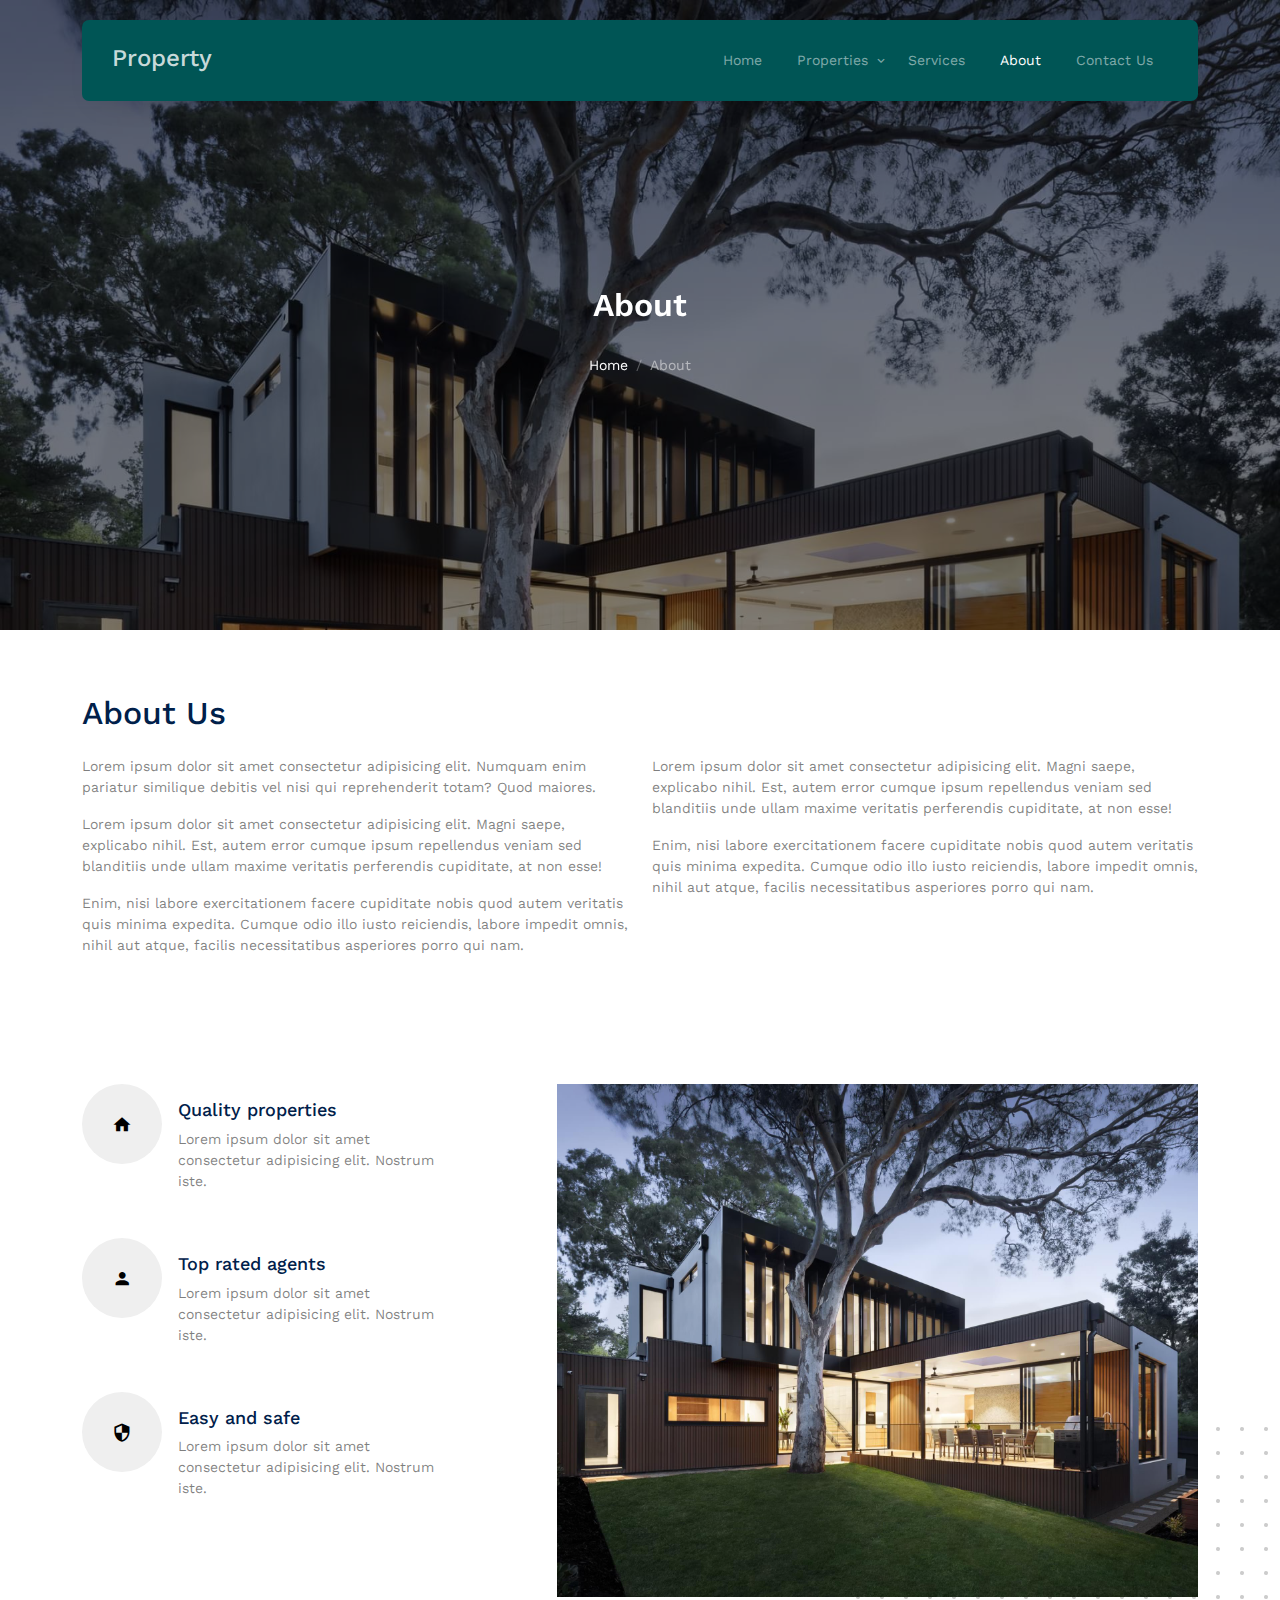
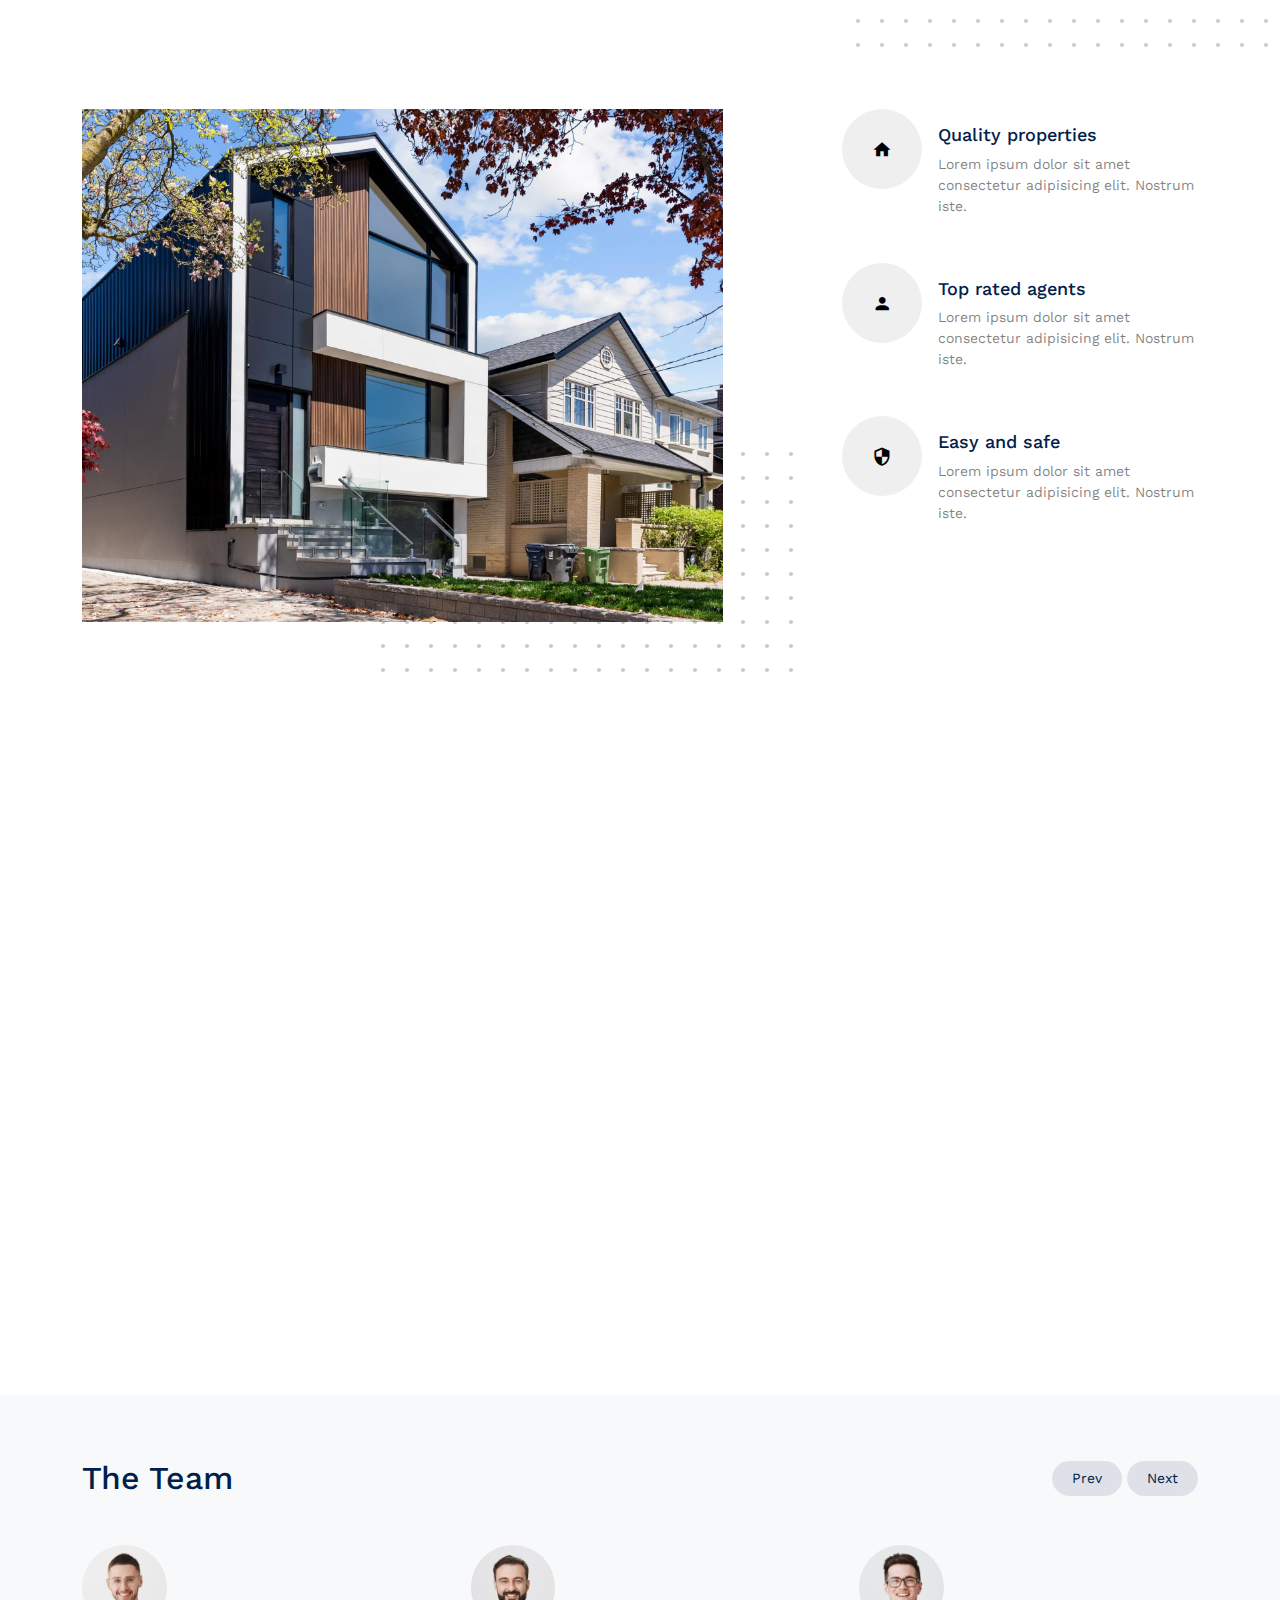
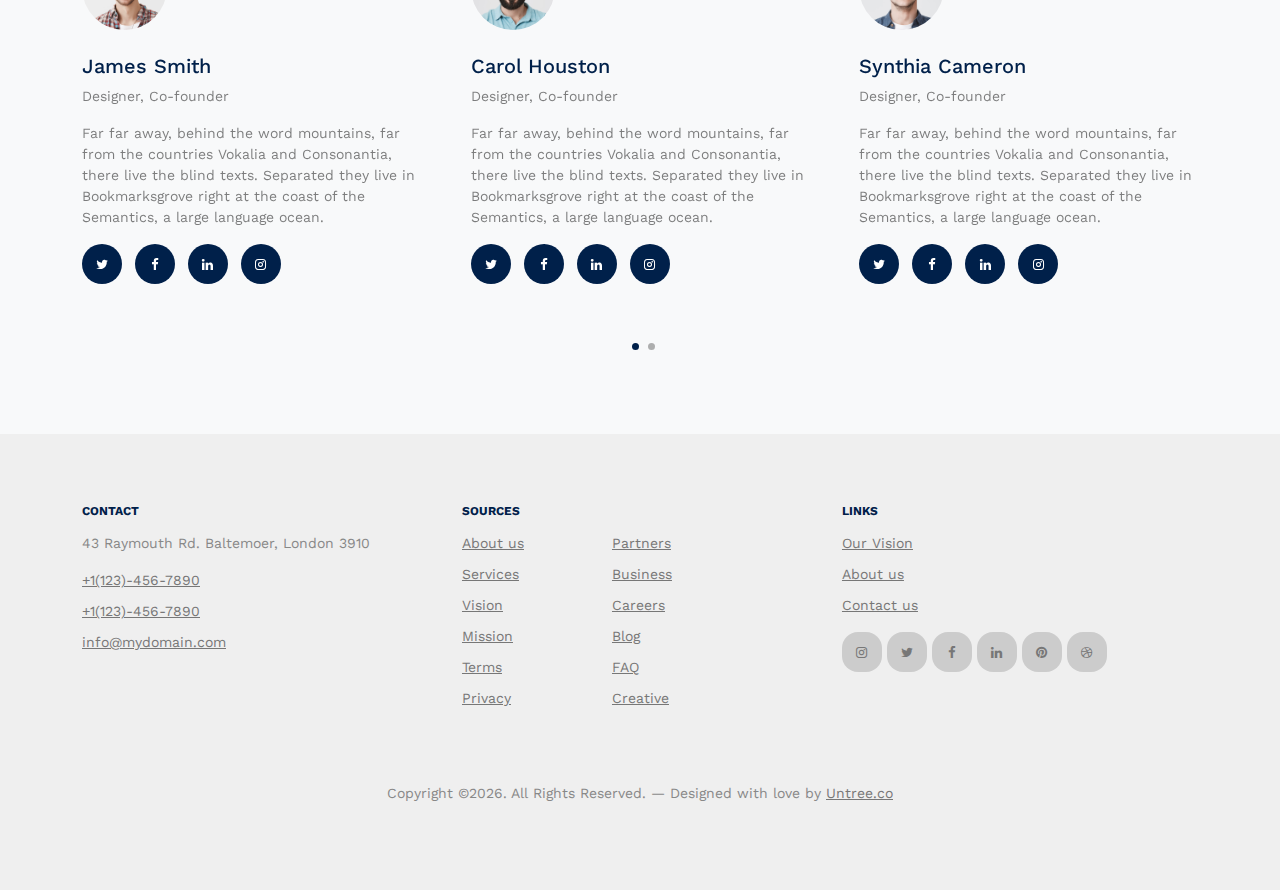
==== about.html @ 08eff34a "Initial commit" ====
<!-- /*
* Template Name: Property
* Template Author: Untree.co
* Template URI: https://untree.co/
* License: https://creativecommons.org/licenses/by/3.0/
*/ -->
<!doctype html>
<html lang="en">
<head>
	<meta charset="utf-8">
	<meta name="viewport" content="width=device-width, initial-scale=1">
	<meta name="author" content="Untree.co">
	<link rel="shortcut icon" href="favicon.png">

	<meta name="description" content="" />
	<meta name="keywords" content="bootstrap, bootstrap5" />
	
	<link rel="preconnect" href="https://fonts.googleapis.com">
	<link rel="preconnect" href="https://fonts.gstatic.com" crossorigin>
	<link href="https://fonts.googleapis.com/css2?family=Work+Sans:wght@400;500;600;700&display=swap" rel="stylesheet">


	<link rel="stylesheet" href="fonts/icomoon/style.css">
	<link rel="stylesheet" href="fonts/flaticon/font/flaticon.css">

	<link rel="stylesheet" href="css/tiny-slider.css">
	<link rel="stylesheet" href="css/aos.css">
	<link rel="stylesheet" href="css/style.css">

	<title>Property &mdash; Free Bootstrap 5 Website Template by Untree.co</title>
</head>
<body>

	<div class="site-mobile-menu site-navbar-target">
		<div class="site-mobile-menu-header">
			<div class="site-mobile-menu-close">
				<span class="icofont-close js-menu-toggle"></span>
			</div>
		</div>
		<div class="site-mobile-menu-body"></div>
	</div>

	<nav class="site-nav">
		<div class="container">
			<div class="menu-bg-wrap">
				<div class="site-navigation">
					<a href="index.html" class="logo m-0 float-start">Property</a>

					<ul class="js-clone-nav d-none d-lg-inline-block text-start site-menu float-end">
						<li><a href="index.html">Home</a></li>
						<li class="has-children">
							<a href="properties.html">Properties</a>
							<ul class="dropdown">
								<li><a href="#">Buy Property</a></li>
								<li><a href="#">Sell Property</a></li>
								<li class="has-children">
									<a href="#">Dropdown</a>
									<ul class="dropdown">
										<li><a href="#">Sub Menu One</a></li>
										<li><a href="#">Sub Menu Two</a></li>
										<li><a href="#">Sub Menu Three</a></li>
									</ul>
								</li>
							</ul>
						</li>
						<li><a href="services.html">Services</a></li>
						<li class="active"><a href="about.html">About</a></li>
						<li><a href="contact.html">Contact Us</a></li>
					</ul>

					<a href="#" class="burger light me-auto float-end mt-1 site-menu-toggle js-menu-toggle d-inline-block d-lg-none" data-toggle="collapse" data-target="#main-navbar">
						<span></span>
					</a>

				</div>
			</div>
		</div>
	</nav>

	<div class="hero page-inner overlay" style="background-image: url('images/hero_bg_3.jpg');">

		<div class="container">
			<div class="row justify-content-center align-items-center">
				<div class="col-lg-9 text-center mt-5">
					<h1 class="heading" data-aos="fade-up">About</h1>

					<nav aria-label="breadcrumb" data-aos="fade-up" data-aos-delay="200">
						<ol class="breadcrumb text-center justify-content-center">
							<li class="breadcrumb-item "><a href="index.html">Home</a></li>
							<li class="breadcrumb-item active text-white-50" aria-current="page">About</li>
						</ol>
					</nav>
				</div>
			</div>
		</div>
	</div>


	<div class="section">
		<div class="container">
			<div class="row text-left mb-5">
				<div class="col-12">
					<h2 class="font-weight-bold heading text-primary mb-4">About Us</h2>
				</div>
				<div class="col-lg-6">
					<p class="text-black-50">Lorem ipsum dolor sit amet consectetur adipisicing elit. Numquam enim pariatur similique debitis vel nisi qui reprehenderit totam? Quod maiores.</p>
					<p class="text-black-50">Lorem ipsum dolor sit amet consectetur adipisicing elit. Magni saepe, explicabo nihil. Est, autem error cumque ipsum repellendus veniam sed blanditiis unde ullam maxime veritatis perferendis cupiditate, at non esse!</p>
					<p class="text-black-50">Enim, nisi labore exercitationem facere cupiditate nobis quod autem veritatis quis minima expedita. Cumque odio illo iusto reiciendis, labore impedit omnis, nihil aut atque, facilis necessitatibus asperiores porro qui nam.</p>
				</div>
				<div class="col-lg-6">
					
					<p class="text-black-50">Lorem ipsum dolor sit amet consectetur adipisicing elit. Magni saepe, explicabo nihil. Est, autem error cumque ipsum repellendus veniam sed blanditiis unde ullam maxime veritatis perferendis cupiditate, at non esse!</p>
					<p class="text-black-50">Enim, nisi labore exercitationem facere cupiditate nobis quod autem veritatis quis minima expedita. Cumque odio illo iusto reiciendis, labore impedit omnis, nihil aut atque, facilis necessitatibus asperiores porro qui nam.</p>
				</div>
			</div>

		</div>
	</div>

	<div class="section pt-0">
		<div class="container">
			<div class="row justify-content-between mb-5">
				<div class="col-lg-7 mb-5 mb-lg-0 order-lg-2">
					<div class="img-about dots">
						<img src="images/hero_bg_3.jpg" alt="Image" class="img-fluid">
					</div>
				</div>
				<div class="col-lg-4">
					<div class="d-flex feature-h">
						<span class="wrap-icon me-3">
							<span class="icon-home2"></span>
						</span>
						<div class="feature-text">
							<h3 class="heading">Quality properties</h3>
							<p class="text-black-50">Lorem ipsum dolor sit amet consectetur adipisicing elit. Nostrum iste.</p>   
						</div>
					</div>

					<div class="d-flex feature-h">
						<span class="wrap-icon me-3">
							<span class="icon-person"></span>
						</span>
						<div class="feature-text">
							<h3 class="heading">Top rated agents</h3>
							<p class="text-black-50">Lorem ipsum dolor sit amet consectetur adipisicing elit. Nostrum iste.</p>   
						</div>
					</div>

					<div class="d-flex feature-h">
						<span class="wrap-icon me-3">
							<span class="icon-security"></span>
						</span>
						<div class="feature-text">
							<h3 class="heading">Easy and safe</h3>
							<p class="text-black-50">Lorem ipsum dolor sit amet consectetur adipisicing elit. Nostrum iste.</p>   
						</div>
					</div>
				</div>
			</div>
		</div>
	</div>

	<div class="section pt-0">
		<div class="container">
			<div class="row justify-content-between mb-5">
				<div class="col-lg-7 mb-5 mb-lg-0">
					<div class="img-about dots">
						<img src="images/hero_bg_2.jpg" alt="Image" class="img-fluid">
					</div>
				</div>
				<div class="col-lg-4">
					<div class="d-flex feature-h">
						<span class="wrap-icon me-3">
							<span class="icon-home2"></span>
						</span>
						<div class="feature-text">
							<h3 class="heading">Quality properties</h3>
							<p class="text-black-50">Lorem ipsum dolor sit amet consectetur adipisicing elit. Nostrum iste.</p>   
						</div>
					</div>

					<div class="d-flex feature-h">
						<span class="wrap-icon me-3">
							<span class="icon-person"></span>
						</span>
						<div class="feature-text">
							<h3 class="heading">Top rated agents</h3>
							<p class="text-black-50">Lorem ipsum dolor sit amet consectetur adipisicing elit. Nostrum iste.</p>   
						</div>
					</div>

					<div class="d-flex feature-h">
						<span class="wrap-icon me-3">
							<span class="icon-security"></span>
						</span>
						<div class="feature-text">
							<h3 class="heading">Easy and safe</h3>
							<p class="text-black-50">Lorem ipsum dolor sit amet consectetur adipisicing elit. Nostrum iste.</p>   
						</div>
					</div>
				</div>
			</div>
		</div>
	</div>
	<div class="section">
		<div class="container">
			<div class="row">
				<div class="col-md-4" data-aos="fade-up" data-aos-delay="0">
					<img src="images/img_1.jpg" alt="Image" class="img-fluid">
				</div>
				<div class="col-md-4 mt-lg-5" data-aos="fade-up" data-aos-delay="100">
					<img src="images/img_3.jpg" alt="Image" class="img-fluid">
				</div>
				<div class="col-md-4" data-aos="fade-up" data-aos-delay="200">
					<img src="images/img_2.jpg" alt="Image" class="img-fluid">
				</div>
			</div>
			<div class="row section-counter mt-5">
				<div class="col-6 col-sm-6 col-md-6 col-lg-3" data-aos="fade-up" data-aos-delay="300">
					<div class="counter-wrap mb-5 mb-lg-0">
						<span class="number"><span class="countup text-primary">2917</span></span>
						<span class="caption text-black-50"># of Buy Properties</span>
					</div>
				</div>
				<div class="col-6 col-sm-6 col-md-6 col-lg-3" data-aos="fade-up" data-aos-delay="400">
					<div class="counter-wrap mb-5 mb-lg-0">
						<span class="number"><span class="countup text-primary">3918</span></span>
						<span class="caption text-black-50"># of Sell Properties</span>
					</div>
				</div>
				<div class="col-6 col-sm-6 col-md-6 col-lg-3" data-aos="fade-up" data-aos-delay="500">
					<div class="counter-wrap mb-5 mb-lg-0">
						<span class="number"><span class="countup text-primary">38928</span></span>
						<span class="caption text-black-50"># of All Properties</span>
					</div>
				</div>
				<div class="col-6 col-sm-6 col-md-6 col-lg-3" data-aos="fade-up" data-aos-delay="600">
					<div class="counter-wrap mb-5 mb-lg-0">
						<span class="number"><span class="countup text-primary">1291</span></span>
						<span class="caption text-black-50"># of Agents</span>
					</div>
				</div>
			</div>
		</div>
	</div>



	<div class="section sec-testimonials bg-light">
		<div class="container">
			<div class="row mb-5 align-items-center">
				<div class="col-md-6">
					<h2 class="font-weight-bold heading text-primary mb-4 mb-md-0">The Team</h2>
				</div>
				<div class="col-md-6 text-md-end">
					<div id="testimonial-nav">
						<span class="prev" data-controls="prev">Prev</span>

						<span class="next" data-controls="next">Next</span>
					</div>
				</div>
			</div>

			<div class="row">
				<div class="col-lg-4">

				</div>
			</div>
			<div class="testimonial-slider-wrap">
				<div class="testimonial-slider">
					<div class="item">
						<div class="testimonial">
							<img src="images/person_1-min.jpg" alt="Image" class="img-fluid rounded-circle w-25 mb-4">
							<h3 class="h5 text-primary">James Smith</h3>
							<p class="text-black-50">Designer, Co-founder</p>

							<p>Far far away, behind the word mountains, far from the countries Vokalia and Consonantia, there live the blind texts. Separated they live in Bookmarksgrove right at the coast of the Semantics, a large language ocean.</p>

							<ul class="social list-unstyled list-inline dark-hover">
								<li class="list-inline-item"><a href="#"><span class="icon-twitter"></span></a></li>
								<li class="list-inline-item"><a href="#"><span class="icon-facebook"></span></a></li>
								<li class="list-inline-item"><a href="#"><span class="icon-linkedin"></span></a></li>
								<li class="list-inline-item"><a href="#"><span class="icon-instagram"></span></a></li>
							</ul>

						</div>
					</div>

					<div class="item">
						<div class="testimonial">
							<img src="images/person_2-min.jpg" alt="Image" class="img-fluid rounded-circle w-25 mb-4">
							<h3 class="h5 text-primary">Carol Houston</h3>
							<p class="text-black-50">Designer, Co-founder</p>

							<p>Far far away, behind the word mountains, far from the countries Vokalia and Consonantia, there live the blind texts. Separated they live in Bookmarksgrove right at the coast of the Semantics, a large language ocean.</p>

							<ul class="social list-unstyled list-inline dark-hover">
								<li class="list-inline-item"><a href="#"><span class="icon-twitter"></span></a></li>
								<li class="list-inline-item"><a href="#"><span class="icon-facebook"></span></a></li>
								<li class="list-inline-item"><a href="#"><span class="icon-linkedin"></span></a></li>
								<li class="list-inline-item"><a href="#"><span class="icon-instagram"></span></a></li>
							</ul>


						</div>
					</div>

					<div class="item">
						<div class="testimonial">
							<img src="images/person_3-min.jpg" alt="Image" class="img-fluid rounded-circle w-25 mb-4">
							<h3 class="h5 text-primary">Synthia Cameron</h3>
							<p class="text-black-50">Designer, Co-founder</p>

							<p>Far far away, behind the word mountains, far from the countries Vokalia and Consonantia, there live the blind texts. Separated they live in Bookmarksgrove right at the coast of the Semantics, a large language ocean.</p>

							<ul class="social list-unstyled list-inline dark-hover">
								<li class="list-inline-item"><a href="#"><span class="icon-twitter"></span></a></li>
								<li class="list-inline-item"><a href="#"><span class="icon-facebook"></span></a></li>
								<li class="list-inline-item"><a href="#"><span class="icon-linkedin"></span></a></li>
								<li class="list-inline-item"><a href="#"><span class="icon-instagram"></span></a></li>
							</ul>


						</div>
					</div>

					<div class="item">
						<div class="testimonial">
							<img src="images/person_4.jpg" alt="Image" class="img-fluid rounded-circle w-25 mb-4">
							<h3 class="h5 text-primary">Davin Smith</h3>
							<p class="text-black-50">Designer, Co-founder</p>

							<p>Far far away, behind the word mountains, far from the countries Vokalia and Consonantia, there live the blind texts. Separated they live in Bookmarksgrove right at the coast of the Semantics, a large language ocean.</p>

							<ul class="social list-unstyled list-inline dark-hover">
								<li class="list-inline-item"><a href="#"><span class="icon-twitter"></span></a></li>
								<li class="list-inline-item"><a href="#"><span class="icon-facebook"></span></a></li>
								<li class="list-inline-item"><a href="#"><span class="icon-linkedin"></span></a></li>
								<li class="list-inline-item"><a href="#"><span class="icon-instagram"></span></a></li>
							</ul>


						</div>
					</div>

				</div>
			</div>
		</div>
	</div>

	<div class="site-footer">
		<div class="container">

			<div class="row">
				<div class="col-lg-4">
					<div class="widget">
						<h3>Contact</h3>
						<address>43 Raymouth Rd. Baltemoer, London 3910</address>
						<ul class="list-unstyled links">
							<li><a href="tel://11234567890">+1(123)-456-7890</a></li>
							<li><a href="tel://11234567890">+1(123)-456-7890</a></li>
							<li><a href="mailto:info@mydomain.com">info@mydomain.com</a></li>
						</ul>
					</div> <!-- /.widget -->
				</div> <!-- /.col-lg-4 -->
				<div class="col-lg-4">
					<div class="widget">
						<h3>Sources</h3>
						<ul class="list-unstyled float-start links">
							<li><a href="#">About us</a></li>
							<li><a href="#">Services</a></li>
							<li><a href="#">Vision</a></li>
							<li><a href="#">Mission</a></li>
							<li><a href="#">Terms</a></li>
							<li><a href="#">Privacy</a></li>
						</ul>
						<ul class="list-unstyled float-start links">
							<li><a href="#">Partners</a></li>
							<li><a href="#">Business</a></li>
							<li><a href="#">Careers</a></li>
							<li><a href="#">Blog</a></li>
							<li><a href="#">FAQ</a></li>
							<li><a href="#">Creative</a></li>
						</ul>
					</div> <!-- /.widget -->
				</div> <!-- /.col-lg-4 -->
				<div class="col-lg-4">
					<div class="widget">
						<h3>Links</h3>
						<ul class="list-unstyled links">
							<li><a href="#">Our Vision</a></li>
							<li><a href="#">About us</a></li>
							<li><a href="#">Contact us</a></li>
						</ul>

						<ul class="list-unstyled social">
							<li><a href="#"><span class="icon-instagram"></span></a></li>
							<li><a href="#"><span class="icon-twitter"></span></a></li>
							<li><a href="#"><span class="icon-facebook"></span></a></li>
							<li><a href="#"><span class="icon-linkedin"></span></a></li>
							<li><a href="#"><span class="icon-pinterest"></span></a></li>
							<li><a href="#"><span class="icon-dribbble"></span></a></li>
						</ul>
					</div> <!-- /.widget -->
				</div> <!-- /.col-lg-4 -->
			</div> <!-- /.row -->

			<div class="row mt-5">
				<div class="col-12 text-center">
					<!-- 
              **==========
              NOTE: 
              Please don't remove this copyright link unless you buy the license here https://untree.co/license/  
              **==========
            -->

            <p>Copyright &copy;<script>document.write(new Date().getFullYear());</script>. All Rights Reserved. &mdash; Designed with love by <a href="https://untree.co">Untree.co</a> <!-- License information: https://untree.co/license/ -->
            </p>

          </div>
        </div>
      </div> <!-- /.container -->
    </div> <!-- /.site-footer -->


    <!-- Preloader -->
    <div id="overlayer"></div>
    <div class="loader">
    	<div class="spinner-border" role="status">
    		<span class="visually-hidden">Loading...</span>
    	</div>
    </div>


    <script src="js/bootstrap.bundle.min.js"></script>
    <script src="js/tiny-slider.js"></script>
    <script src="js/aos.js"></script>
    <script src="js/navbar.js"></script>
    <script src="js/counter.js"></script>
    <script src="js/custom.js"></script>
  </body>
  </html>
---- fonts/icomoon/style.css ----
@font-face {
  font-family: 'icomoon';
  src:  url('fonts/icomoon.eot?10si43');
  src:  url('fonts/icomoon.eot?10si43#iefix') format('embedded-opentype'),
    url('fonts/icomoon.ttf?10si43') format('truetype'),
    url('fonts/icomoon.woff?10si43') format('woff'),
    url('fonts/icomoon.svg?10si43#icomoon') format('svg');
  font-weight: normal;
  font-style: normal;
}

[class^="icon-"], [class*=" icon-"] {
  /* use !important to prevent issues with browser extensions that change fonts */
  font-family: 'icomoon' !important;
  speak: none;
  font-style: normal;
  font-weight: normal;
  font-variant: normal;
  text-transform: none;
  line-height: 1;

  /* Better Font Rendering =========== */
  -webkit-font-smoothing: antialiased;
  -moz-osx-font-smoothing: grayscale;
}

.icon-asterisk:before {
  content: "\f069";
}
.icon-plus:before {
  content: "\f067";
}
.icon-question:before {
  content: "\f128";
}
.icon-minus:before {
  content: "\f068";
}
.icon-glass:before {
  content: "\f000";
}
.icon-music:before {
  content: "\f001";
}
.icon-search:before {
  content: "\f002";
}
.icon-envelope-o:before {
  content: "\f003";
}
.icon-heart:before {
  content: "\f004";
}
.icon-star:before {
  content: "\f005";
}
.icon-star-o:before {
  content: "\f006";
}
.icon-user:before {
  content: "\f007";
}
.icon-film:before {
  content: "\f008";
}
.icon-th-large:before {
  content: "\f009";
}
.icon-th:before {
  content: "\f00a";
}
.icon-th-list:before {
  content: "\f00b";
}
.icon-check:before {
  content: "\f00c";
}
.icon-close:before {
  content: "\f00d";
}
.icon-remove:before {
  content: "\f00d";
}
.icon-times:before {
  content: "\f00d";
}
.icon-search-plus:before {
  content: "\f00e";
}
.icon-search-minus:before {
  content: "\f010";
}
.icon-power-off:before {
  content: "\f011";
}
.icon-signal:before {
  content: "\f012";
}
.icon-cog:before {
  content: "\f013";
}
.icon-gear:before {
  content: "\f013";
}
.icon-trash-o:before {
  content: "\f014";
}
.icon-home:before {
  content: "\f015";
}
.icon-file-o:before {
  content: "\f016";
}
.icon-clock-o:before {
  content: "\f017";
}
.icon-road:before {
  content: "\f018";
}
.icon-download:before {
  content: "\f019";
}
.icon-arrow-circle-o-down:before {
  content: "\f01a";
}
.icon-arrow-circle-o-up:before {
  content: "\f01b";
}
.icon-inbox:before {
  content: "\f01c";
}
.icon-play-circle-o:before {
  content: "\f01d";
}
.icon-repeat:before {
  content: "\f01e";
}
.icon-rotate-right:before {
  content: "\f01e";
}
.icon-refresh:before {
  content: "\f021";
}
.icon-list-alt:before {
  content: "\f022";
}
.icon-lock:before {
  content: "\f023";
}
.icon-flag:before {
  content: "\f024";
}
.icon-headphones:before {
  content: "\f025";
}
.icon-volume-off:before {
  content: "\f026";
}
.icon-volume-down:before {
  content: "\f027";
}
.icon-volume-up:before {
  content: "\f028";
}
.icon-qrcode:before {
  content: "\f029";
}
.icon-barcode:before {
  content: "\f02a";
}
.icon-tag:before {
  content: "\f02b";
}
.icon-tags:before {
  content: "\f02c";
}
.icon-book:before {
  content: "\f02d";
}
.icon-bookmark:before {
  content: "\f02e";
}
.icon-print:before {
  content: "\f02f";
}
.icon-camera:before {
  content: "\f030";
}
.icon-font:before {
  content: "\f031";
}
.icon-bold:before {
  content: "\f032";
}
.icon-italic:before {
  content: "\f033";
}
.icon-text-height:before {
  content: "\f034";
}
.icon-text-width:before {
  content: "\f035";
}
.icon-align-left:before {
  content: "\f036";
}
.icon-align-center:before {
  content: "\f037";
}
.icon-align-right:before {
  content: "\f038";
}
.icon-align-justify:before {
  content: "\f039";
}
.icon-list:before {
  content: "\f03a";
}
.icon-dedent:before {
  content: "\f03b";
}
.icon-outdent:before {
  content: "\f03b";
}
.icon-indent:before {
  content: "\f03c";
}
.icon-video-camera:before {
  content: "\f03d";
}
.icon-image:before {
  content: "\f03e";
}
.icon-photo:before {
  content: "\f03e";
}
.icon-picture-o:before {
  content: "\f03e";
}
.icon-pencil:before {
  content: "\f040";
}
.icon-map-marker:before {
  content: "\f041";
}
.icon-adjust:before {
  content: "\f042";
}
.icon-tint:before {
  content: "\f043";
}
.icon-edit:before {
  content: "\f044";
}
.icon-pencil-square-o:before {
  content: "\f044";
}
.icon-share-square-o:before {
  content: "\f045";
}
.icon-check-square-o:before {
  content: "\f046";
}
.icon-arrows:before {
  content: "\f047";
}
.icon-step-backward:before {
  content: "\f048";
}
.icon-fast-backward:before {
  content: "\f049";
}
.icon-backward:before {
  content: "\f04a";
}
.icon-play:before {
  content: "\f04b";
}
.icon-pause:before {
  content: "\f04c";
}
.icon-stop:before {
  content: "\f04d";
}
.icon-forward:before {
  content: "\f04e";
}
.icon-fast-forward:before {
  content: "\f050";
}
.icon-step-forward:before {
  content: "\f051";
}
.icon-eject:before {
  content: "\f052";
}
.icon-chevron-left:before {
  content: "\f053";
}
.icon-chevron-right:before {
  content: "\f054";
}
.icon-plus-circle:before {
  content: "\f055";
}
.icon-minus-circle:before {
  content: "\f056";
}
.icon-times-circle:before {
  content: "\f057";
}
.icon-check-circle:before {
  content: "\f058";
}
.icon-question-circle:before {
  content: "\f059";
}
.icon-info-circle:before {
  content: "\f05a";
}
.icon-crosshairs:before {
  content: "\f05b";
}
.icon-times-circle-o:before {
  content: "\f05c";
}
.icon-check-circle-o:before {
  content: "\f05d";
}
.icon-ban:before {
  content: "\f05e";
}
.icon-arrow-left:before {
  content: "\f060";
}
.icon-arrow-right:before {
  content: "\f061";
}
.icon-arrow-up:before {
  content: "\f062";
}
.icon-arrow-down:before {
  content: "\f063";
}
.icon-mail-forward:before {
  content: "\f064";
}
.icon-share:before {
  content: "\f064";
}
.icon-expand:before {
  content: "\f065";
}
.icon-compress:before {
  content: "\f066";
}
.icon-exclamation-circle:before {
  content: "\f06a";
}
.icon-gift:before {
  content: "\f06b";
}
.icon-leaf:before {
  content: "\f06c";
}
.icon-fire:before {
  content: "\f06d";
}
.icon-eye:before {
  content: "\f06e";
}
.icon-eye-slash:before {
  content: "\f070";
}
.icon-exclamation-triangle:before {
  content: "\f071";
}
.icon-warning:before {
  content: "\f071";
}
.icon-plane:before {
  content: "\f072";
}
.icon-calendar:before {
  content: "\f073";
}
.icon-random:before {
  content: "\f074";
}
.icon-comment:before {
  content: "\f075";
}
.icon-magnet:before {
  content: "\f076";
}
.icon-chevron-up:before {
  content: "\f077";
}
.icon-chevron-down:before {
  content: "\f078";
}
.icon-retweet:before {
  content: "\f079";
}
.icon-shopping-cart:before {
  content: "\f07a";
}
.icon-folder:before {
  content: "\f07b";
}
.icon-folder-open:before {
  content: "\f07c";
}
.icon-arrows-v:before {
  content: "\f07d";
}
.icon-arrows-h:before {
  content: "\f07e";
}
.icon-bar-chart:before {
  content: "\f080";
}
.icon-bar-chart-o:before {
  content: "\f080";
}
.icon-twitter-square:before {
  content: "\f081";
}
.icon-facebook-square:before {
  content: "\f082";
}
.icon-camera-retro:before {
  content: "\f083";
}
.icon-key:before {
  content: "\f084";
}
.icon-cogs:before {
  content: "\f085";
}
.icon-gears:before {
  content: "\f085";
}
.icon-comments:before {
  content: "\f086";
}
.icon-thumbs-o-up:before {
  content: "\f087";
}
.icon-thumbs-o-down:before {
  content: "\f088";
}
.icon-star-half:before {
  content: "\f089";
}
.icon-heart-o:before {
  content: "\f08a";
}
.icon-sign-out:before {
  content: "\f08b";
}
.icon-linkedin-square:before {
  content: "\f08c";
}
.icon-thumb-tack:before {
  content: "\f08d";
}
.icon-external-link:before {
  content: "\f08e";
}
.icon-sign-in:before {
  content: "\f090";
}
.icon-trophy:before {
  content: "\f091";
}
.icon-github-square:before {
  content: "\f092";
}
.icon-upload:before {
  content: "\f093";
}
.icon-lemon-o:before {
  content: "\f094";
}
.icon-phone:before {
  content: "\f095";
}
.icon-square-o:before {
  content: "\f096";
}
.icon-bookmark-o:before {
  content: "\f097";
}
.icon-phone-square:before {
  content: "\f098";
}
.icon-twitter:before {
  content: "\f099";
}
.icon-facebook:before {
  content: "\f09a";
}
.icon-facebook-f:before {
  content: "\f09a";
}
.icon-github:before {
  content: "\f09b";
}
.icon-unlock:before {
  content: "\f09c";
}
.icon-credit-card:before {
  content: "\f09d";
}
.icon-feed:before {
  content: "\f09e";
}
.icon-rss:before {
  content: "\f09e";
}
.icon-hdd-o:before {
  content: "\f0a0";
}
.icon-bullhorn:before {
  content: "\f0a1";
}
.icon-bell-o:before {
  content: "\f0a2";
}
.icon-certificate:before {
  content: "\f0a3";
}
.icon-hand-o-right:before {
  content: "\f0a4";
}
.icon-hand-o-left:before {
  content: "\f0a5";
}
.icon-hand-o-up:before {
  content: "\f0a6";
}
.icon-hand-o-down:before {
  content: "\f0a7";
}
.icon-arrow-circle-left:before {
  content: "\f0a8";
}
.icon-arrow-circle-right:before {
  content: "\f0a9";
}
.icon-arrow-circle-up:before {
  content: "\f0aa";
}
.icon-arrow-circle-down:before {
  content: "\f0ab";
}
.icon-globe:before {
  content: "\f0ac";
}
.icon-wrench:before {
  content: "\f0ad";
}
.icon-tasks:before {
  content: "\f0ae";
}
.icon-filter:before {
  content: "\f0b0";
}
.icon-briefcase:before {
  content: "\f0b1";
}
.icon-arrows-alt:before {
  content: "\f0b2";
}
.icon-group:before {
  content: "\f0c0";
}
.icon-users:before {
  content: "\f0c0";
}
.icon-chain:before {
  content: "\f0c1";
}
.icon-link:before {
  content: "\f0c1";
}
.icon-cloud:before {
  content: "\f0c2";
}
.icon-flask:before {
  content: "\f0c3";
}
.icon-cut:before {
  content: "\f0c4";
}
.icon-scissors:before {
  content: "\f0c4";
}
.icon-copy:before {
  content: "\f0c5";
}
.icon-files-o:before {
  content: "\f0c5";
}
.icon-paperclip:before {
  content: "\f0c6";
}
.icon-floppy-o:before {
  content: "\f0c7";
}
.icon-save:before {
  content: "\f0c7";
}
.icon-square:before {
  content: "\f0c8";
}
.icon-bars:before {
  content: "\f0c9";
}
.icon-navicon:before {
  content: "\f0c9";
}
.icon-reorder:before {
  content: "\f0c9";
}
.icon-list-ul:before {
  content: "\f0ca";
}
.icon-list-ol:before {
  content: "\f0cb";
}
.icon-strikethrough:before {
  content: "\f0cc";
}
.icon-underline:before {
  content: "\f0cd";
}
.icon-table:before {
  content: "\f0ce";
}
.icon-magic:before {
  content: "\f0d0";
}
.icon-truck:before {
  content: "\f0d1";
}
.icon-pinterest:before {
  content: "\f0d2";
}
.icon-pinterest-square:before {
  content: "\f0d3";
}
.icon-google-plus-square:before {
  content: "\f0d4";
}
.icon-google-plus:before {
  content: "\f0d5";
}
.icon-money:before {
  content: "\f0d6";
}
.icon-caret-down:before {
  content: "\f0d7";
}
.icon-caret-up:before {
  content: "\f0d8";
}
.icon-caret-left:before {
  content: "\f0d9";
}
.icon-caret-right:before {
  content: "\f0da";
}
.icon-columns:before {
  content: "\f0db";
}
.icon-sort:before {
  content: "\f0dc";
}
.icon-unsorted:before {
  content: "\f0dc";
}
.icon-sort-desc:before {
  content: "\f0dd";
}
.icon-sort-down:before {
  content: "\f0dd";
}
.icon-sort-asc:before {
  content: "\f0de";
}
.icon-sort-up:before {
  content: "\f0de";
}
.icon-envelope:before {
  content: "\f0e0";
}
.icon-linkedin:before {
  content: "\f0e1";
}
.icon-rotate-left:before {
  content: "\f0e2";
}
.icon-undo:before {
  content: "\f0e2";
}
.icon-gavel:before {
  content: "\f0e3";
}
.icon-legal:before {
  content: "\f0e3";
}
.icon-dashboard:before {
  content: "\f0e4";
}
.icon-tachometer:before {
  content: "\f0e4";
}
.icon-comment-o:before {
  content: "\f0e5";
}
.icon-comments-o:before {
  content: "\f0e6";
}
.icon-bolt:before {
  content: "\f0e7";
}
.icon-flash:before {
  content: "\f0e7";
}
.icon-sitemap:before {
  content: "\f0e8";
}
.icon-umbrella:before {
  content: "\f0e9";
}
.icon-clipboard:before {
  content: "\f0ea";
}
.icon-paste:before {
  content: "\f0ea";
}
.icon-lightbulb-o:before {
  content: "\f0eb";
}
.icon-exchange:before {
  content: "\f0ec";
}
.icon-cloud-download:before {
  content: "\f0ed";
}
.icon-cloud-upload:before {
  content: "\f0ee";
}
.icon-user-md:before {
  content: "\f0f0";
}
.icon-stethoscope:before {
  content: "\f0f1";
}
.icon-suitcase:before {
  content: "\f0f2";
}
.icon-bell:before {
  content: "\f0f3";
}
.icon-coffee:before {
  content: "\f0f4";
}
.icon-cutlery:before {
  content: "\f0f5";
}
.icon-file-text-o:before {
  content: "\f0f6";
}
.icon-building-o:before {
  content: "\f0f7";
}
.icon-hospital-o:before {
  content: "\f0f8";
}
.icon-ambulance:before {
  content: "\f0f9";
}
.icon-medkit:before {
  content: "\f0fa";
}
.icon-fighter-jet:before {
  content: "\f0fb";
}
.icon-beer:before {
  content: "\f0fc";
}
.icon-h-square:before {
  content: "\f0fd";
}
.icon-plus-square:before {
  content: "\f0fe";
}
.icon-angle-double-left:before {
  content: "\f100";
}
.icon-angle-double-right:before {
  content: "\f101";
}
.icon-angle-double-up:before {
  content: "\f102";
}
.icon-angle-double-down:before {
  content: "\f103";
}
.icon-angle-left:before {
  content: "\f104";
}
.icon-angle-right:before {
  content: "\f105";
}
.icon-angle-up:before {
  content: "\f106";
}
.icon-angle-down:before {
  content: "\f107";
}
.icon-desktop:before {
  content: "\f108";
}
.icon-laptop:before {
  content: "\f109";
}
.icon-tablet:before {
  content: "\f10a";
}
.icon-mobile:before {
  content: "\f10b";
}
.icon-mobile-phone:before {
  content: "\f10b";
}
.icon-circle-o:before {
  content: "\f10c";
}
.icon-quote-left:before {
  content: "\f10d";
}
.icon-quote-right:before {
  content: "\f10e";
}
.icon-spinner:before {
  content: "\f110";
}
.icon-circle:before {
  content: "\f111";
}
.icon-mail-reply:before {
  content: "\f112";
}
.icon-reply:before {
  content: "\f112";
}
.icon-github-alt:before {
  content: "\f113";
}
.icon-folder-o:before {
  content: "\f114";
}
.icon-folder-open-o:before {
  content: "\f115";
}
.icon-smile-o:before {
  content: "\f118";
}
.icon-frown-o:before {
  content: "\f119";
}
.icon-meh-o:before {
  content: "\f11a";
}
.icon-gamepad:before {
  content: "\f11b";
}
.icon-keyboard-o:before {
  content: "\f11c";
}
.icon-flag-o:before {
  content: "\f11d";
}
.icon-flag-checkered:before {
  content: "\f11e";
}
.icon-terminal:before {
  content: "\f120";
}
.icon-code:before {
  content: "\f121";
}
.icon-mail-reply-all:before {
  content: "\f122";
}
.icon-reply-all:before {
  content: "\f122";
}
.icon-star-half-empty:before {
  content: "\f123";
}
.icon-star-half-full:before {
  content: "\f123";
}
.icon-star-half-o:before {
  content: "\f123";
}
.icon-location-arrow:before {
  content: "\f124";
}
.icon-crop:before {
  content: "\f125";
}
.icon-code-fork:before {
  content: "\f126";
}
.icon-chain-broken:before {
  content: "\f127";
}
.icon-unlink:before {
  content: "\f127";
}
.icon-info:before {
  content: "\f129";
}
.icon-exclamation:before {
  content: "\f12a";
}
.icon-superscript:before {
  content: "\f12b";
}
.icon-subscript:before {
  content: "\f12c";
}
.icon-eraser:before {
  content: "\f12d";
}
.icon-puzzle-piece:before {
  content: "\f12e";
}
.icon-microphone:before {
  content: "\f130";
}
.icon-microphone-slash:before {
  content: "\f131";
}
.icon-shield:before {
  content: "\f132";
}
.icon-calendar-o:before {
  content: "\f133";
}
.icon-fire-extinguisher:before {
  content: "\f134";
}
.icon-rocket:before {
  content: "\f135";
}
.icon-maxcdn:before {
  content: "\f136";
}
.icon-chevron-circle-left:before {
  content: "\f137";
}
.icon-chevron-circle-right:before {
  content: "\f138";
}
.icon-chevron-circle-up:before {
  content: "\f139";
}
.icon-chevron-circle-down:before {
  content: "\f13a";
}
.icon-html5:before {
  content: "\f13b";
}
.icon-css3:before {
  content: "\f13c";
}
.icon-anchor:before {
  content: "\f13d";
}
.icon-unlock-alt:before {
  content: "\f13e";
}
.icon-bullseye:before {
  content: "\f140";
}
.icon-ellipsis-h:before {
  content: "\f141";
}
.icon-ellipsis-v:before {
  content: "\f142";
}
.icon-rss-square:before {
  content: "\f143";
}
.icon-play-circle:before {
  content: "\f144";
}
.icon-ticket:before {
  content: "\f145";
}
.icon-minus-square:before {
  content: "\f146";
}
.icon-minus-square-o:before {
  content: "\f147";
}
.icon-level-up:before {
  content: "\f148";
}
.icon-level-down:before {
  content: "\f149";
}
.icon-check-square:before {
  content: "\f14a";
}
.icon-pencil-square:before {
  content: "\f14b";
}
.icon-external-link-square:before {
  content: "\f14c";
}
.icon-share-square:before {
  content: "\f14d";
}
.icon-compass:before {
  content: "\f14e";
}
.icon-caret-square-o-down:before {
  content: "\f150";
}
.icon-toggle-down:before {
  content: "\f150";
}
.icon-caret-square-o-up:before {
  content: "\f151";
}
.icon-toggle-up:before {
  content: "\f151";
}
.icon-caret-square-o-right:before {
  content: "\f152";
}
.icon-toggle-right:before {
  content: "\f152";
}
.icon-eur:before {
  content: "\f153";
}
.icon-euro:before {
  content: "\f153";
}
.icon-gbp:before {
  content: "\f154";
}
.icon-dollar:before {
  content: "\f155";
}
.icon-usd:before {
  content: "\f155";
}
.icon-inr:before {
  content: "\f156";
}
.icon-rupee:before {
  content: "\f156";
}
.icon-cny:before {
  content: "\f157";
}
.icon-jpy:before {
  content: "\f157";
}
.icon-rmb:before {
  content: "\f157";
}
.icon-yen:before {
  content: "\f157";
}
.icon-rouble:before {
  content: "\f158";
}
.icon-rub:before {
  content: "\f158";
}
.icon-ruble:before {
  content: "\f158";
}
.icon-krw:before {
  content: "\f159";
}
.icon-won:before {
  content: "\f159";
}
.icon-bitcoin:before {
  content: "\f15a";
}
.icon-btc:before {
  content: "\f15a";
}
.icon-file:before {
  content: "\f15b";
}
.icon-file-text:before {
  content: "\f15c";
}
.icon-sort-alpha-asc:before {
  content: "\f15d";
}
.icon-sort-alpha-desc:before {
  content: "\f15e";
}
.icon-sort-amount-asc:before {
  content: "\f160";
}
.icon-sort-amount-desc:before {
  content: "\f161";
}
.icon-sort-numeric-asc:before {
  content: "\f162";
}
.icon-sort-numeric-desc:before {
  content: "\f163";
}
.icon-thumbs-up:before {
  content: "\f164";
}
.icon-thumbs-down:before {
  content: "\f165";
}
.icon-youtube-square:before {
  content: "\f166";
}
.icon-youtube:before {
  content: "\f167";
}
.icon-xing:before {
  content: "\f168";
}
.icon-xing-square:before {
  content: "\f169";
}
.icon-youtube-play:before {
  content: "\f16a";
}
.icon-dropbox:before {
  content: "\f16b";
}
.icon-stack-overflow:before {
  content: "\f16c";
}
.icon-instagram:before {
  content: "\f16d";
}
.icon-flickr:before {
  content: "\f16e";
}
.icon-adn:before {
  content: "\f170";
}
.icon-bitbucket:before {
  content: "\f171";
}
.icon-bitbucket-square:before {
  content: "\f172";
}
.icon-tumblr:before {
  content: "\f173";
}
.icon-tumblr-square:before {
  content: "\f174";
}
.icon-long-arrow-down:before {
  content: "\f175";
}
.icon-long-arrow-up:before {
  content: "\f176";
}
.icon-long-arrow-left:before {
  content: "\f177";
}
.icon-long-arrow-right:before {
  content: "\f178";
}
.icon-apple:before {
  content: "\f179";
}
.icon-windows:before {
  content: "\f17a";
}
.icon-android:before {
  content: "\f17b";
}
.icon-linux:before {
  content: "\f17c";
}
.icon-dribbble:before {
  content: "\f17d";
}
.icon-skype:before {
  content: "\f17e";
}
.icon-foursquare:before {
  content: "\f180";
}
.icon-trello:before {
  content: "\f181";
}
.icon-female:before {
  content: "\f182";
}
.icon-male:before {
  content: "\f183";
}
.icon-gittip:before {
  content: "\f184";
}
.icon-gratipay:before {
  content: "\f184";
}
.icon-sun-o:before {
  content: "\f185";
}
.icon-moon-o:before {
  content: "\f186";
}
.icon-archive:before {
  content: "\f187";
}
.icon-bug:before {
  content: "\f188";
}
.icon-vk:before {
  content: "\f189";
}
.icon-weibo:before {
  content: "\f18a";
}
.icon-renren:before {
  content: "\f18b";
}
.icon-pagelines:before {
  content: "\f18c";
}
.icon-stack-exchange:before {
  content: "\f18d";
}
.icon-arrow-circle-o-right:before {
  content: "\f18e";
}
.icon-arrow-circle-o-left:before {
  content: "\f190";
}
.icon-caret-square-o-left:before {
  content: "\f191";
}
.icon-toggle-left:before {
  content: "\f191";
}
.icon-dot-circle-o:before {
  content: "\f192";
}
.icon-wheelchair:before {
  content: "\f193";
}
.icon-vimeo-square:before {
  content: "\f194";
}
.icon-try:before {
  content: "\f195";
}
.icon-turkish-lira:before {
  content: "\f195";
}
.icon-plus-square-o:before {
  content: "\f196";
}
.icon-space-shuttle:before {
  content: "\f197";
}
.icon-slack:before {
  content: "\f198";
}
.icon-envelope-square:before {
  content: "\f199";
}
.icon-wordpress:before {
  content: "\f19a";
}
.icon-openid:before {
  content: "\f19b";
}
.icon-bank:before {
  content: "\f19c";
}
.icon-institution:before {
  content: "\f19c";
}
.icon-university:before {
  content: "\f19c";
}
.icon-graduation-cap:before {
  content: "\f19d";
}
.icon-mortar-board:before {
  content: "\f19d";
}
.icon-yahoo:before {
  content: "\f19e";
}
.icon-google:before {
  content: "\f1a0";
}
.icon-reddit:before {
  content: "\f1a1";
}
.icon-reddit-square:before {
  content: "\f1a2";
}
.icon-stumbleupon-circle:before {
  content: "\f1a3";
}
.icon-stumbleupon:before {
  content: "\f1a4";
}
.icon-delicious:before {
  content: "\f1a5";
}
.icon-digg:before {
  content: "\f1a6";
}
.icon-pied-piper-pp:before {
  content: "\f1a7";
}
.icon-pied-piper-alt:before {
  content: "\f1a8";
}
.icon-drupal:before {
  content: "\f1a9";
}
.icon-joomla:before {
  content: "\f1aa";
}
.icon-language:before {
  content: "\f1ab";
}
.icon-fax:before {
  content: "\f1ac";
}
.icon-building:before {
  content: "\f1ad";
}
.icon-child:before {
  content: "\f1ae";
}
.icon-paw:before {
  content: "\f1b0";
}
.icon-spoon:before {
  content: "\f1b1";
}
.icon-cube:before {
  content: "\f1b2";
}
.icon-cubes:before {
  content: "\f1b3";
}
.icon-behance:before {
  content: "\f1b4";
}
.icon-behance-square:before {
  content: "\f1b5";
}
.icon-steam:before {
  content: "\f1b6";
}
.icon-steam-square:before {
  content: "\f1b7";
}
.icon-recycle:before {
  content: "\f1b8";
}
.icon-automobile:before {
  content: "\f1b9";
}
.icon-car:before {
  content: "\f1b9";
}
.icon-cab:before {
  content: "\f1ba";
}
.icon-taxi:before {
  content: "\f1ba";
}
.icon-tree:before {
  content: "\f1bb";
}
.icon-spotify:before {
  content: "\f1bc";
}
.icon-deviantart:before {
  content: "\f1bd";
}
.icon-soundcloud:before {
  content: "\f1be";
}
.icon-database:before {
  content: "\f1c0";
}
.icon-file-pdf-o:before {
  content: "\f1c1";
}
.icon-file-word-o:before {
  content: "\f1c2";
}
.icon-file-excel-o:before {
  content: "\f1c3";
}
.icon-file-powerpoint-o:before {
  content: "\f1c4";
}
.icon-file-image-o:before {
  content: "\f1c5";
}
.icon-file-photo-o:before {
  content: "\f1c5";
}
.icon-file-picture-o:before {
  content: "\f1c5";
}
.icon-file-archive-o:before {
  content: "\f1c6";
}
.icon-file-zip-o:before {
  content: "\f1c6";
}
.icon-file-audio-o:before {
  content: "\f1c7";
}
.icon-file-sound-o:before {
  content: "\f1c7";
}
.icon-file-movie-o:before {
  content: "\f1c8";
}
.icon-file-video-o:before {
  content: "\f1c8";
}
.icon-file-code-o:before {
  content: "\f1c9";
}
.icon-vine:before {
  content: "\f1ca";
}
.icon-codepen:before {
  content: "\f1cb";
}
.icon-jsfiddle:before {
  content: "\f1cc";
}
.icon-life-bouy:before {
  content: "\f1cd";
}
.icon-life-buoy:before {
  content: "\f1cd";
}
.icon-life-ring:before {
  content: "\f1cd";
}
.icon-life-saver:before {
  content: "\f1cd";
}
.icon-support:before {
  content: "\f1cd";
}
.icon-circle-o-notch:before {
  content: "\f1ce";
}
.icon-ra:before {
  content: "\f1d0";
}
.icon-rebel:before {
  content: "\f1d0";
}
.icon-resistance:before {
  content: "\f1d0";
}
.icon-empire:before {
  content: "\f1d1";
}
.icon-ge:before {
  content: "\f1d1";
}
.icon-git-square:before {
  content: "\f1d2";
}
.icon-git:before {
  content: "\f1d3";
}
.icon-hacker-news:before {
  content: "\f1d4";
}
.icon-y-combinator-square:before {
  content: "\f1d4";
}
.icon-yc-square:before {
  content: "\f1d4";
}
.icon-tencent-weibo:before {
  content: "\f1d5";
}
.icon-qq:before {
  content: "\f1d6";
}
.icon-wechat:before {
  content: "\f1d7";
}
.icon-weixin:before {
  content: "\f1d7";
}
.icon-paper-plane:before {
  content: "\f1d8";
}
.icon-send:before {
  content: "\f1d8";
}
.icon-paper-plane-o:before {
  content: "\f1d9";
}
.icon-send-o:before {
  content: "\f1d9";
}
.icon-history:before {
  content: "\f1da";
}
.icon-circle-thin:before {
  content: "\f1db";
}
.icon-header:before {
  content: "\f1dc";
}
.icon-paragraph:before {
  content: "\f1dd";
}
.icon-sliders:before {
  content: "\f1de";
}
.icon-share-alt:before {
  content: "\f1e0";
}
.icon-share-alt-square:before {
  content: "\f1e1";
}
.icon-bomb:before {
  content: "\f1e2";
}
.icon-futbol-o:before {
  content: "\f1e3";
}
.icon-soccer-ball-o:before {
  content: "\f1e3";
}
.icon-tty:before {
  content: "\f1e4";
}
.icon-binoculars:before {
  content: "\f1e5";
}
.icon-plug:before {
  content: "\f1e6";
}
.icon-slideshare:before {
  content: "\f1e7";
}
.icon-twitch:before {
  content: "\f1e8";
}
.icon-yelp:before {
  content: "\f1e9";
}
.icon-newspaper-o:before {
  content: "\f1ea";
}
.icon-wifi:before {
  content: "\f1eb";
}
.icon-calculator:before {
  content: "\f1ec";
}
.icon-paypal:before {
  content: "\f1ed";
}
.icon-google-wallet:before {
  content: "\f1ee";
}
.icon-cc-visa:before {
  content: "\f1f0";
}
.icon-cc-mastercard:before {
  content: "\f1f1";
}
.icon-cc-discover:before {
  content: "\f1f2";
}
.icon-cc-amex:before {
  content: "\f1f3";
}
.icon-cc-paypal:before {
  content: "\f1f4";
}
.icon-cc-stripe:before {
  content: "\f1f5";
}
.icon-bell-slash:before {
  content: "\f1f6";
}
.icon-bell-slash-o:before {
  content: "\f1f7";
}
.icon-trash:before {
  content: "\f1f8";
}
.icon-copyright:before {
  content: "\f1f9";
}
.icon-at:before {
  content: "\f1fa";
}
.icon-eyedropper:before {
  content: "\f1fb";
}
.icon-paint-brush:before {
  content: "\f1fc";
}
.icon-birthday-cake:before {
  content: "\f1fd";
}
.icon-area-chart:before {
  content: "\f1fe";
}
.icon-pie-chart:before {
  content: "\f200";
}
.icon-line-chart:before {
  content: "\f201";
}
.icon-lastfm:before {
  content: "\f202";
}
.icon-lastfm-square:before {
  content: "\f203";
}
.icon-toggle-off:before {
  content: "\f204";
}
.icon-toggle-on:before {
  content: "\f205";
}
.icon-bicycle:before {
  content: "\f206";
}
.icon-bus:before {
  content: "\f207";
}
.icon-ioxhost:before {
  content: "\f208";
}
.icon-angellist:before {
  content: "\f209";
}
.icon-cc:before {
  content: "\f20a";
}
.icon-ils:before {
  content: "\f20b";
}
.icon-shekel:before {
  content: "\f20b";
}
.icon-sheqel:before {
  content: "\f20b";
}
.icon-meanpath:before {
  content: "\f20c";
}
.icon-buysellads:before {
  content: "\f20d";
}
.icon-connectdevelop:before {
  content: "\f20e";
}
.icon-dashcube:before {
  content: "\f210";
}
.icon-forumbee:before {
  content: "\f211";
}
.icon-leanpub:before {
  content: "\f212";
}
.icon-sellsy:before {
  content: "\f213";
}
.icon-shirtsinbulk:before {
  content: "\f214";
}
.icon-simplybuilt:before {
  content: "\f215";
}
.icon-skyatlas:before {
  content: "\f216";
}
.icon-cart-plus:before {
  content: "\f217";
}
.icon-cart-arrow-down:before {
  content: "\f218";
}
.icon-diamond:before {
  content: "\f219";
}
.icon-ship:before {
  content: "\f21a";
}
.icon-user-secret:before {
  content: "\f21b";
}
.icon-motorcycle:before {
  content: "\f21c";
}
.icon-street-view:before {
  content: "\f21d";
}
.icon-heartbeat:before {
  content: "\f21e";
}
.icon-venus:before {
  content: "\f221";
}
.icon-mars:before {
  content: "\f222";
}
.icon-mercury:before {
  content: "\f223";
}
.icon-intersex:before {
  content: "\f224";
}
.icon-transgender:before {
  content: "\f224";
}
.icon-transgender-alt:before {
  content: "\f225";
}
.icon-venus-double:before {
  content: "\f226";
}
.icon-mars-double:before {
  content: "\f227";
}
.icon-venus-mars:before {
  content: "\f228";
}
.icon-mars-stroke:before {
  content: "\f229";
}
.icon-mars-stroke-v:before {
  content: "\f22a";
}
.icon-mars-stroke-h:before {
  content: "\f22b";
}
.icon-neuter:before {
  content: "\f22c";
}
.icon-genderless:before {
  content: "\f22d";
}
.icon-facebook-official:before {
  content: "\f230";
}
.icon-pinterest-p:before {
  content: "\f231";
}
.icon-whatsapp:before {
  content: "\f232";
}
.icon-server:before {
  content: "\f233";
}
.icon-user-plus:before {
  content: "\f234";
}
.icon-user-times:before {
  content: "\f235";
}
.icon-bed:before {
  content: "\f236";
}
.icon-hotel:before {
  content: "\f236";
}
.icon-viacoin:before {
  content: "\f237";
}
.icon-train:before {
  content: "\f238";
}
.icon-subway:before {
  content: "\f239";
}
.icon-medium:before {
  content: "\f23a";
}
.icon-y-combinator:before {
  content: "\f23b";
}
.icon-yc:before {
  content: "\f23b";
}
.icon-optin-monster:before {
  content: "\f23c";
}
.icon-opencart:before {
  content: "\f23d";
}
.icon-expeditedssl:before {
  content: "\f23e";
}
.icon-battery:before {
  content: "\f240";
}
.icon-battery-4:before {
  content: "\f240";
}
.icon-battery-full:before {
  content: "\f240";
}
.icon-battery-3:before {
  content: "\f241";
}
.icon-battery-three-quarters:before {
  content: "\f241";
}
.icon-battery-2:before {
  content: "\f242";
}
.icon-battery-half:before {
  content: "\f242";
}
.icon-battery-1:before {
  content: "\f243";
}
.icon-battery-quarter:before {
  content: "\f243";
}
.icon-battery-0:before {
  content: "\f244";
}
.icon-battery-empty:before {
  content: "\f244";
}
.icon-mouse-pointer:before {
  content: "\f245";
}
.icon-i-cursor:before {
  content: "\f246";
}
.icon-object-group:before {
  content: "\f247";
}
.icon-object-ungroup:before {
  content: "\f248";
}
.icon-sticky-note:before {
  content: "\f249";
}
.icon-sticky-note-o:before {
  content: "\f24a";
}
.icon-cc-jcb:before {
  content: "\f24b";
}
.icon-cc-diners-club:before {
  content: "\f24c";
}
.icon-clone:before {
  content: "\f24d";
}
.icon-balance-scale:before {
  content: "\f24e";
}
.icon-hourglass-o:before {
  content: "\f250";
}
.icon-hourglass-1:before {
  content: "\f251";
}
.icon-hourglass-start:before {
  content: "\f251";
}
.icon-hourglass-2:before {
  content: "\f252";
}
.icon-hourglass-half:before {
  content: "\f252";
}
.icon-hourglass-3:before {
  content: "\f253";
}
.icon-hourglass-end:before {
  content: "\f253";
}
.icon-hourglass:before {
  content: "\f254";
}
.icon-hand-grab-o:before {
  content: "\f255";
}
.icon-hand-rock-o:before {
  content: "\f255";
}
.icon-hand-paper-o:before {
  content: "\f256";
}
.icon-hand-stop-o:before {
  content: "\f256";
}
.icon-hand-scissors-o:before {
  content: "\f257";
}
.icon-hand-lizard-o:before {
  content: "\f258";
}
.icon-hand-spock-o:before {
  content: "\f259";
}
.icon-hand-pointer-o:before {
  content: "\f25a";
}
.icon-hand-peace-o:before {
  content: "\f25b";
}
.icon-trademark:before {
  content: "\f25c";
}
.icon-registered:before {
  content: "\f25d";
}
.icon-creative-commons:before {
  content: "\f25e";
}
.icon-gg:before {
  content: "\f260";
}
.icon-gg-circle:before {
  content: "\f261";
}
.icon-tripadvisor:before {
  content: "\f262";
}
.icon-odnoklassniki:before {
  content: "\f263";
}
.icon-odnoklassniki-square:before {
  content: "\f264";
}
.icon-get-pocket:before {
  content: "\f265";
}
.icon-wikipedia-w:before {
  content: "\f266";
}
.icon-safari:before {
  content: "\f267";
}
.icon-chrome:before {
  content: "\f268";
}
.icon-firefox:before {
  content: "\f269";
}
.icon-opera:before {
  content: "\f26a";
}
.icon-internet-explorer:before {
  content: "\f26b";
}
.icon-television:before {
  content: "\f26c";
}
.icon-tv:before {
  content: "\f26c";
}
.icon-contao:before {
  content: "\f26d";
}
.icon-500px:before {
  content: "\f26e";
}
.icon-amazon:before {
  content: "\f270";
}
.icon-calendar-plus-o:before {
  content: "\f271";
}
.icon-calendar-minus-o:before {
  content: "\f272";
}
.icon-calendar-times-o:before {
  content: "\f273";
}
.icon-calendar-check-o:before {
  content: "\f274";
}
.icon-industry:before {
  content: "\f275";
}
.icon-map-pin:before {
  content: "\f276";
}
.icon-map-signs:before {
  content: "\f277";
}
.icon-map-o:before {
  content: "\f278";
}
.icon-map:before {
  content: "\f279";
}
.icon-commenting:before {
  content: "\f27a";
}
.icon-commenting-o:before {
  content: "\f27b";
}
.icon-houzz:before {
  content: "\f27c";
}
.icon-vimeo:before {
  content: "\f27d";
}
.icon-black-tie:before {
  content: "\f27e";
}
.icon-fonticons:before {
  content: "\f280";
}
.icon-reddit-alien:before {
  content: "\f281";
}
.icon-edge:before {
  content: "\f282";
}
.icon-credit-card-alt:before {
  content: "\f283";
}
.icon-codiepie:before {
  content: "\f284";
}
.icon-modx:before {
  content: "\f285";
}
.icon-fort-awesome:before {
  content: "\f286";
}
.icon-usb:before {
  content: "\f287";
}
.icon-product-hunt:before {
  content: "\f288";
}
.icon-mixcloud:before {
  content: "\f289";
}
.icon-scribd:before {
  content: "\f28a";
}
.icon-pause-circle:before {
  content: "\f28b";
}
.icon-pause-circle-o:before {
  content: "\f28c";
}
.icon-stop-circle:before {
  content: "\f28d";
}
.icon-stop-circle-o:before {
  content: "\f28e";
}
.icon-shopping-bag:before {
  content: "\f290";
}
.icon-shopping-basket:before {
  content: "\f291";
}
.icon-hashtag:before {
  content: "\f292";
}
.icon-bluetooth:before {
  content: "\f293";
}
.icon-bluetooth-b:before {
  content: "\f294";
}
.icon-percent:before {
  content: "\f295";
}
.icon-gitlab:before {
  content: "\f296";
}
.icon-wpbeginner:before {
  content: "\f297";
}
.icon-wpforms:before {
  content: "\f298";
}
.icon-envira:before {
  content: "\f299";
}
.icon-universal-access:before {
  content: "\f29a";
}
.icon-wheelchair-alt:before {
  content: "\f29b";
}
.icon-question-circle-o:before {
  content: "\f29c";
}
.icon-blind:before {
  content: "\f29d";
}
.icon-audio-description:before {
  content: "\f29e";
}
.icon-volume-control-phone:before {
  content: "\f2a0";
}
.icon-braille:before {
  content: "\f2a1";
}
.icon-assistive-listening-systems:before {
  content: "\f2a2";
}
.icon-american-sign-language-interpreting:before {
  content: "\f2a3";
}
.icon-asl-interpreting:before {
  content: "\f2a3";
}
.icon-deaf:before {
  content: "\f2a4";
}
.icon-deafness:before {
  content: "\f2a4";
}
.icon-hard-of-hearing:before {
  content: "\f2a4";
}
.icon-glide:before {
  content: "\f2a5";
}
.icon-glide-g:before {
  content: "\f2a6";
}
.icon-sign-language:before {
  content: "\f2a7";
}
.icon-signing:before {
  content: "\f2a7";
}
.icon-low-vision:before {
  content: "\f2a8";
}
.icon-viadeo:before {
  content: "\f2a9";
}
.icon-viadeo-square:before {
  content: "\f2aa";
}
.icon-snapchat:before {
  content: "\f2ab";
}
.icon-snapchat-ghost:before {
  content: "\f2ac";
}
.icon-snapchat-square:before {
  content: "\f2ad";
}
.icon-pied-piper:before {
  content: "\f2ae";
}
.icon-first-order:before {
  content: "\f2b0";
}
.icon-yoast:before {
  content: "\f2b1";
}
.icon-themeisle:before {
  content: "\f2b2";
}
.icon-google-plus-circle:before {
  content: "\f2b3";
}
.icon-google-plus-official:before {
  content: "\f2b3";
}
.icon-fa:before {
  content: "\f2b4";
}
.icon-font-awesome:before {
  content: "\f2b4";
}
.icon-handshake-o:before {
  content: "\f2b5";
}
.icon-envelope-open:before {
  content: "\f2b6";
}
.icon-envelope-open-o:before {
  content: "\f2b7";
}
.icon-linode:before {
  content: "\f2b8";
}
.icon-address-book:before {
  content: "\f2b9";
}
.icon-address-book-o:before {
  content: "\f2ba";
}
.icon-address-card:before {
  content: "\f2bb";
}
.icon-vcard:before {
  content: "\f2bb";
}
.icon-address-card-o:before {
  content: "\f2bc";
}
.icon-vcard-o:before {
  content: "\f2bc";
}
.icon-user-circle:before {
  content: "\f2bd";
}
.icon-user-circle-o:before {
  content: "\f2be";
}
.icon-user-o:before {
  content: "\f2c0";
}
.icon-id-badge:before {
  content: "\f2c1";
}
.icon-drivers-license:before {
  content: "\f2c2";
}
.icon-id-card:before {
  content: "\f2c2";
}
.icon-drivers-license-o:before {
  content: "\f2c3";
}
.icon-id-card-o:before {
  content: "\f2c3";
}
.icon-quora:before {
  content: "\f2c4";
}
.icon-free-code-camp:before {
  content: "\f2c5";
}
.icon-telegram:before {
  content: "\f2c6";
}
.icon-thermometer:before {
  content: "\f2c7";
}
.icon-thermometer-4:before {
  content: "\f2c7";
}
.icon-thermometer-full:before {
  content: "\f2c7";
}
.icon-thermometer-3:before {
  content: "\f2c8";
}
.icon-thermometer-three-quarters:before {
  content: "\f2c8";
}
.icon-thermometer-2:before {
  content: "\f2c9";
}
.icon-thermometer-half:before {
  content: "\f2c9";
}
.icon-thermometer-1:before {
  content: "\f2ca";
}
.icon-thermometer-quarter:before {
  content: "\f2ca";
}
.icon-thermometer-0:before {
  content: "\f2cb";
}
.icon-thermometer-empty:before {
  content: "\f2cb";
}
.icon-shower:before {
  content: "\f2cc";
}
.icon-bath:before {
  content: "\f2cd";
}
.icon-bathtub:before {
  content: "\f2cd";
}
.icon-s15:before {
  content: "\f2cd";
}
.icon-podcast:before {
  content: "\f2ce";
}
.icon-window-maximize:before {
  content: "\f2d0";
}
.icon-window-minimize:before {
  content: "\f2d1";
}
.icon-window-restore:before {
  content: "\f2d2";
}
.icon-times-rectangle:before {
  content: "\f2d3";
}
.icon-window-close:before {
  content: "\f2d3";
}
.icon-times-rectangle-o:before {
  content: "\f2d4";
}
.icon-window-close-o:before {
  content: "\f2d4";
}
.icon-bandcamp:before {
  content: "\f2d5";
}
.icon-grav:before {
  content: "\f2d6";
}
.icon-etsy:before {
  content: "\f2d7";
}
.icon-imdb:before {
  content: "\f2d8";
}
.icon-ravelry:before {
  content: "\f2d9";
}
.icon-eercast:before {
  content: "\f2da";
}
.icon-microchip:before {
  content: "\f2db";
}
.icon-snowflake-o:before {
  content: "\f2dc";
}
.icon-superpowers:before {
  content: "\f2dd";
}
.icon-wpexplorer:before {
  content: "\f2de";
}
.icon-meetup:before {
  content: "\f2e0";
}
.icon-3d_rotation:before {
  content: "\e84d";
}
.icon-ac_unit:before {
  content: "\eb3b";
}
.icon-alarm:before {
  content: "\e855";
}
.icon-access_alarms:before {
  content: "\e191";
}
.icon-schedule:before {
  content: "\e8b5";
}
.icon-accessibility:before {
  content: "\e84e";
}
.icon-accessible:before {
  content: "\e914";
}
.icon-account_balance:before {
  content: "\e84f";
}
.icon-account_balance_wallet:before {
  content: "\e850";
}
.icon-account_box:before {
  content: "\e851";
}
.icon-account_circle:before {
  content: "\e853";
}
.icon-adb:before {
  content: "\e60e";
}
.icon-add:before {
  content: "\e145";
}
.icon-add_a_photo:before {
  content: "\e439";
}
.icon-alarm_add:before {
  content: "\e856";
}
.icon-add_alert:before {
  content: "\e003";
}
.icon-add_box:before {
  content: "\e146";
}
.icon-add_circle:before {
  content: "\e147";
}
.icon-control_point:before {
  content: "\e3ba";
}
.icon-add_location:before {
  content: "\e567";
}
.icon-add_shopping_cart:before {
  content: "\e854";
}
.icon-queue:before {
  content: "\e03c";
}
.icon-add_to_queue:before {
  content: "\e05c";
}
.icon-adjust2:before {
  content: "\e39e";
}
.icon-airline_seat_flat:before {
  content: "\e630";
}
.icon-airline_seat_flat_angled:before {
  content: "\e631";
}
.icon-airline_seat_individual_suite:before {
  content: "\e632";
}
.icon-airline_seat_legroom_extra:before {
  content: "\e633";
}
.icon-airline_seat_legroom_normal:before {
  content: "\e634";
}
.icon-airline_seat_legroom_reduced:before {
  content: "\e635";
}
.icon-airline_seat_recline_extra:before {
  content: "\e636";
}
.icon-airline_seat_recline_normal:before {
  content: "\e637";
}
.icon-flight:before {
  content: "\e539";
}
.icon-airplanemode_inactive:before {
  content: "\e194";
}
.icon-airplay:before {
  content: "\e055";
}
.icon-airport_shuttle:before {
  content: "\eb3c";
}
.icon-alarm_off:before {
  content: "\e857";
}
.icon-alarm_on:before {
  content: "\e858";
}
.icon-album:before {
  content: "\e019";
}
.icon-all_inclusive:before {
  content: "\eb3d";
}
.icon-all_out:before {
  content: "\e90b";
}
.icon-android2:before {
  content: "\e859";
}
.icon-announcement:before {
  content: "\e85a";
}
.icon-apps:before {
  content: "\e5c3";
}
.icon-archive2:before {
  content: "\e149";
}
.icon-arrow_back:before {
  content: "\e5c4";
}
.icon-arrow_downward:before {
  content: "\e5db";
}
.icon-arrow_drop_down:before {
  content: "\e5c5";
}
.icon-arrow_drop_down_circle:before {
  content: "\e5c6";
}
.icon-arrow_drop_up:before {
  content: "\e5c7";
}
.icon-arrow_forward:before {
  content: "\e5c8";
}
.icon-arrow_upward:before {
  content: "\e5d8";
}
.icon-art_track:before {
  content: "\e060";
}
.icon-aspect_ratio:before {
  content: "\e85b";
}
.icon-poll:before {
  content: "\e801";
}
.icon-assignment:before {
  content: "\e85d";
}
.icon-assignment_ind:before {
  content: "\e85e";
}
.icon-assignment_late:before {
  content: "\e85f";
}
.icon-assignment_return:before {
  content: "\e860";
}
.icon-assignment_returned:before {
  content: "\e861";
}
.icon-assignment_turned_in:before {
  content: "\e862";
}
.icon-assistant:before {
  content: "\e39f";
}
.icon-flag2:before {
  content: "\e153";
}
.icon-attach_file:before {
  content: "\e226";
}
.icon-attach_money:before {
  content: "\e227";
}
.icon-attachment:before {
  content: "\e2bc";
}
.icon-audiotrack:before {
  content: "\e3a1";
}
.icon-autorenew:before {
  content: "\e863";
}
.icon-av_timer:before {
  content: "\e01b";
}
.icon-backspace:before {
  content: "\e14a";
}
.icon-cloud_upload:before {
  content: "\e2c3";
}
.icon-battery_alert:before {
  content: "\e19c";
}
.icon-battery_charging_full:before {
  content: "\e1a3";
}
.icon-battery_std:before {
  content: "\e1a5";
}
.icon-battery_unknown:before {
  content: "\e1a6";
}
.icon-beach_access:before {
  content: "\eb3e";
}
.icon-beenhere:before {
  content: "\e52d";
}
.icon-block:before {
  content: "\e14b";
}
.icon-bluetooth2:before {
  content: "\e1a7";
}
.icon-bluetooth_searching:before {
  content: "\e1aa";
}
.icon-bluetooth_connected:before {
  content: "\e1a8";
}
.icon-bluetooth_disabled:before {
  content: "\e1a9";
}
.icon-blur_circular:before {
  content: "\e3a2";
}
.icon-blur_linear:before {
  content: "\e3a3";
}
.icon-blur_off:before {
  content: "\e3a4";
}
.icon-blur_on:before {
  content: "\e3a5";
}
.icon-class:before {
  content: "\e86e";
}
.icon-turned_in:before {
  content: "\e8e6";
}
.icon-turned_in_not:before {
  content: "\e8e7";
}
.icon-border_all:before {
  content: "\e228";
}
.icon-border_bottom:before {
  content: "\e229";
}
.icon-border_clear:before {
  content: "\e22a";
}
.icon-border_color:before {
  content: "\e22b";
}
.icon-border_horizontal:before {
  content: "\e22c";
}
.icon-border_inner:before {
  content: "\e22d";
}
.icon-border_left:before {
  content: "\e22e";
}
.icon-border_outer:before {
  content: "\e22f";
}
.icon-border_right:before {
  content: "\e230";
}
.icon-border_style:before {
  content: "\e231";
}
.icon-border_top:before {
  content: "\e232";
}
.icon-border_vertical:before {
  content: "\e233";
}
.icon-branding_watermark:before {
  content: "\e06b";
}
.icon-brightness_1:before {
  content: "\e3a6";
}
.icon-brightness_2:before {
  content: "\e3a7";
}
.icon-brightness_3:before {
  content: "\e3a8";
}
.icon-brightness_4:before {
  content: "\e3a9";
}
.icon-brightness_low:before {
  content: "\e1ad";
}
.icon-brightness_medium:before {
  content: "\e1ae";
}
.icon-brightness_high:before {
  content: "\e1ac";
}
.icon-brightness_auto:before {
  content: "\e1ab";
}
.icon-broken_image:before {
  content: "\e3ad";
}
.icon-brush:before {
  content: "\e3ae";
}
.icon-bubble_chart:before {
  content: "\e6dd";
}
.icon-bug_report:before {
  content: "\e868";
}
.icon-build:before {
  content: "\e869";
}
.icon-burst_mode:before {
  content: "\e43c";
}
.icon-domain:before {
  content: "\e7ee";
}
.icon-business_center:before {
  content: "\eb3f";
}
.icon-cached:before {
  content: "\e86a";
}
.icon-cake:before {
  content: "\e7e9";
}
.icon-phone2:before {
  content: "\e0cd";
}
.icon-call_end:before {
  content: "\e0b1";
}
.icon-call_made:before {
  content: "\e0b2";
}
.icon-merge_type:before {
  content: "\e252";
}
.icon-call_missed:before {
  content: "\e0b4";
}
.icon-call_missed_outgoing:before {
  content: "\e0e4";
}
.icon-call_received:before {
  content: "\e0b5";
}
.icon-call_split:before {
  content: "\e0b6";
}
.icon-call_to_action:before {
  content: "\e06c";
}
.icon-camera2:before {
  content: "\e3af";
}
.icon-photo_camera:before {
  content: "\e412";
}
.icon-camera_enhance:before {
  content: "\e8fc";
}
.icon-camera_front:before {
  content: "\e3b1";
}
.icon-camera_rear:before {
  content: "\e3b2";
}
.icon-camera_roll:before {
  content: "\e3b3";
}
.icon-cancel:before {
  content: "\e5c9";
}
.icon-redeem:before {
  content: "\e8b1";
}
.icon-card_membership:before {
  content: "\e8f7";
}
.icon-card_travel:before {
  content: "\e8f8";
}
.icon-casino:before {
  content: "\eb40";
}
.icon-cast:before {
  content: "\e307";
}
.icon-cast_connected:before {
  content: "\e308";
}
.icon-center_focus_strong:before {
  content: "\e3b4";
}
.icon-center_focus_weak:before {
  content: "\e3b5";
}
.icon-change_history:before {
  content: "\e86b";
}
.icon-chat:before {
  content: "\e0b7";
}
.icon-chat_bubble:before {
  content: "\e0ca";
}
.icon-chat_bubble_outline:before {
  content: "\e0cb";
}
.icon-check2:before {
  content: "\e5ca";
}
.icon-check_box:before {
  content: "\e834";
}
.icon-check_box_outline_blank:before {
  content: "\e835";
}
.icon-check_circle:before {
  content: "\e86c";
}
.icon-navigate_before:before {
  content: "\e408";
}
.icon-navigate_next:before {
  content: "\e409";
}
.icon-child_care:before {
  content: "\eb41";
}
.icon-child_friendly:before {
  content: "\eb42";
}
.icon-chrome_reader_mode:before {
  content: "\e86d";
}
.icon-close2:before {
  content: "\e5cd";
}
.icon-clear_all:before {
  content: "\e0b8";
}
.icon-closed_caption:before {
  content: "\e01c";
}
.icon-wb_cloudy:before {
  content: "\e42d";
}
.icon-cloud_circle:before {
  content: "\e2be";
}
.icon-cloud_done:before {
  content: "\e2bf";
}
.icon-cloud_download:before {
  content: "\e2c0";
}
.icon-cloud_off:before {
  content: "\e2c1";
}
.icon-cloud_queue:before {
  content: "\e2c2";
}
.icon-code2:before {
  content: "\e86f";
}
.icon-photo_library:before {
  content: "\e413";
}
.icon-collections_bookmark:before {
  content: "\e431";
}
.icon-palette:before {
  content: "\e40a";
}
.icon-colorize:before {
  content: "\e3b8";
}
.icon-comment2:before {
  content: "\e0b9";
}
.icon-compare:before {
  content: "\e3b9";
}
.icon-compare_arrows:before {
  content: "\e915";
}
.icon-laptop2:before {
  content: "\e31e";
}
.icon-confirmation_number:before {
  content: "\e638";
}
.icon-contact_mail:before {
  content: "\e0d0";
}
.icon-contact_phone:before {
  content: "\e0cf";
}
.icon-contacts:before {
  content: "\e0ba";
}
.icon-content_copy:before {
  content: "\e14d";
}
.icon-content_cut:before {
  content: "\e14e";
}
.icon-content_paste:before {
  content: "\e14f";
}
.icon-control_point_duplicate:before {
  content: "\e3bb";
}
.icon-copyright2:before {
  content: "\e90c";
}
.icon-mode_edit:before {
  content: "\e254";
}
.icon-create_new_folder:before {
  content: "\e2cc";
}
.icon-payment:before {
  content: "\e8a1";
}
.icon-crop2:before {
  content: "\e3be";
}
.icon-crop_16_9:before {
  content: "\e3bc";
}
.icon-crop_3_2:before {
  content: "\e3bd";
}
.icon-crop_landscape:before {
  content: "\e3c3";
}
.icon-crop_7_5:before {
  content: "\e3c0";
}
.icon-crop_din:before {
  content: "\e3c1";
}
.icon-crop_free:before {
  content: "\e3c2";
}
.icon-crop_original:before {
  content: "\e3c4";
}
.icon-crop_portrait:before {
  content: "\e3c5";
}
.icon-crop_rotate:before {
  content: "\e437";
}
.icon-crop_square:before {
  content: "\e3c6";
}
.icon-dashboard2:before {
  content: "\e871";
}
.icon-data_usage:before {
  content: "\e1af";
}
.icon-date_range:before {
  content: "\e916";
}
.icon-dehaze:before {
  content: "\e3c7";
}
.icon-delete:before {
  content: "\e872";
}
.icon-delete_forever:before {
  content: "\e92b";
}
.icon-delete_sweep:before {
  content: "\e16c";
}
.icon-description:before {
  content: "\e873";
}
.icon-desktop_mac:before {
  content: "\e30b";
}
.icon-desktop_windows:before {
  content: "\e30c";
}
.icon-details:before {
  content: "\e3c8";
}
.icon-developer_board:before {
  content: "\e30d";
}
.icon-developer_mode:before {
  content: "\e1b0";
}
.icon-device_hub:before {
  content: "\e335";
}
.icon-phonelink:before {
  content: "\e326";
}
.icon-devices_other:before {
  content: "\e337";
}
.icon-dialer_sip:before {
  content: "\e0bb";
}
.icon-dialpad:before {
  content: "\e0bc";
}
.icon-directions:before {
  content: "\e52e";
}
.icon-directions_bike:before {
  content: "\e52f";
}
.icon-directions_boat:before {
  content: "\e532";
}
.icon-directions_bus:before {
  content: "\e530";
}
.icon-directions_car:before {
  content: "\e531";
}
.icon-directions_railway:before {
  content: "\e534";
}
.icon-directions_run:before {
  content: "\e566";
}
.icon-directions_transit:before {
  content: "\e535";
}
.icon-directions_walk:before {
  content: "\e536";
}
.icon-disc_full:before {
  content: "\e610";
}
.icon-dns:before {
  content: "\e875";
}
.icon-not_interested:before {
  content: "\e033";
}
.icon-do_not_disturb_alt:before {
  content: "\e611";
}
.icon-do_not_disturb_off:before {
  content: "\e643";
}
.icon-remove_circle:before {
  content: "\e15c";
}
.icon-dock:before {
  content: "\e30e";
}
.icon-done:before {
  content: "\e876";
}
.icon-done_all:before {
  content: "\e877";
}
.icon-donut_large:before {
  content: "\e917";
}
.icon-donut_small:before {
  content: "\e918";
}
.icon-drafts:before {
  content: "\e151";
}
.icon-drag_handle:before {
  content: "\e25d";
}
.icon-time_to_leave:before {
  content: "\e62c";
}
.icon-dvr:before {
  content: "\e1b2";
}
.icon-edit_location:before {
  content: "\e568";
}
.icon-eject2:before {
  content: "\e8fb";
}
.icon-markunread:before {
  content: "\e159";
}
.icon-enhanced_encryption:before {
  content: "\e63f";
}
.icon-equalizer:before {
  content: "\e01d";
}
.icon-error:before {
  content: "\e000";
}
.icon-error_outline:before {
  content: "\e001";
}
.icon-euro_symbol:before {
  content: "\e926";
}
.icon-ev_station:before {
  content: "\e56d";
}
.icon-insert_invitation:before {
  content: "\e24f";
}
.icon-event_available:before {
  content: "\e614";
}
.icon-event_busy:before {
  content: "\e615";
}
.icon-event_note:before {
  content: "\e616";
}
.icon-event_seat:before {
  content: "\e903";
}
.icon-exit_to_app:before {
  content: "\e879";
}
.icon-expand_less:before {
  content: "\e5ce";
}
.icon-expand_more:before {
  content: "\e5cf";
}
.icon-explicit:before {
  content: "\e01e";
}
.icon-explore:before {
  content: "\e87a";
}
.icon-exposure:before {
  content: "\e3ca";
}
.icon-exposure_neg_1:before {
  content: "\e3cb";
}
.icon-exposure_neg_2:before {
  content: "\e3cc";
}
.icon-exposure_plus_1:before {
  content: "\e3cd";
}
.icon-exposure_plus_2:before {
  content: "\e3ce";
}
.icon-exposure_zero:before {
  content: "\e3cf";
}
.icon-extension:before {
  content: "\e87b";
}
.icon-face:before {
  content: "\e87c";
}
.icon-fast_forward:before {
  content: "\e01f";
}
.icon-fast_rewind:before {
  content: "\e020";
}
.icon-favorite:before {
  content: "\e87d";
}
.icon-favorite_border:before {
  content: "\e87e";
}
.icon-featured_play_list:before {
  content: "\e06d";
}
.icon-featured_video:before {
  content: "\e06e";
}
.icon-sms_failed:before {
  content: "\e626";
}
.icon-fiber_dvr:before {
  content: "\e05d";
}
.icon-fiber_manual_record:before {
  content: "\e061";
}
.icon-fiber_new:before {
  content: "\e05e";
}
.icon-fiber_pin:before {
  content: "\e06a";
}
.icon-fiber_smart_record:before {
  content: "\e062";
}
.icon-get_app:before {
  content: "\e884";
}
.icon-file_upload:before {
  content: "\e2c6";
}
.icon-filter2:before {
  content: "\e3d3";
}
.icon-filter_1:before {
  content: "\e3d0";
}
.icon-filter_2:before {
  content: "\e3d1";
}
.icon-filter_3:before {
  content: "\e3d2";
}
.icon-filter_4:before {
  content: "\e3d4";
}
.icon-filter_5:before {
  content: "\e3d5";
}
.icon-filter_6:before {
  content: "\e3d6";
}
.icon-filter_7:before {
  content: "\e3d7";
}
.icon-filter_8:before {
  content: "\e3d8";
}
.icon-filter_9:before {
  content: "\e3d9";
}
.icon-filter_9_plus:before {
  content: "\e3da";
}
.icon-filter_b_and_w:before {
  content: "\e3db";
}
.icon-filter_center_focus:before {
  content: "\e3dc";
}
.icon-filter_drama:before {
  content: "\e3dd";
}
.icon-filter_frames:before {
  content: "\e3de";
}
.icon-terrain:before {
  content: "\e564";
}
.icon-filter_list:before {
  content: "\e152";
}
.icon-filter_none:before {
  content: "\e3e0";
}
.icon-filter_tilt_shift:before {
  content: "\e3e2";
}
.icon-filter_vintage:before {
  content: "\e3e3";
}
.icon-find_in_page:before {
  content: "\e880";
}
.icon-find_replace:before {
  content: "\e881";
}
.icon-fingerprint:before {
  content: "\e90d";
}
.icon-first_page:before {
  content: "\e5dc";
}
.icon-fitness_center:before {
  content: "\eb43";
}
.icon-flare:before {
  content: "\e3e4";
}
.icon-flash_auto:before {
  content: "\e3e5";
}
.icon-flash_off:before {
  content: "\e3e6";
}
.icon-flash_on:before {
  content: "\e3e7";
}
.icon-flight_land:before {
  content: "\e904";
}
.icon-flight_takeoff:before {
  content: "\e905";
}
.icon-flip:before {
  content: "\e3e8";
}
.icon-flip_to_back:before {
  content: "\e882";
}
.icon-flip_to_front:before {
  content: "\e883";
}
.icon-folder2:before {
  content: "\e2c7";
}
.icon-folder_open:before {
  content: "\e2c8";
}
.icon-folder_shared:before {
  content: "\e2c9";
}
.icon-folder_special:before {
  content: "\e617";
}
.icon-font_download:before {
  content: "\e167";
}
.icon-format_align_center:before {
  content: "\e234";
}
.icon-format_align_justify:before {
  content: "\e235";
}
.icon-format_align_left:before {
  content: "\e236";
}
.icon-format_align_right:before {
  content: "\e237";
}
.icon-format_bold:before {
  content: "\e238";
}
.icon-format_clear:before {
  content: "\e239";
}
.icon-format_color_fill:before {
  content: "\e23a";
}
.icon-format_color_reset:before {
  content: "\e23b";
}
.icon-format_color_text:before {
  content: "\e23c";
}
.icon-format_indent_decrease:before {
  content: "\e23d";
}
.icon-format_indent_increase:before {
  content: "\e23e";
}
.icon-format_italic:before {
  content: "\e23f";
}
.icon-format_line_spacing:before {
  content: "\e240";
}
.icon-format_list_bulleted:before {
  content: "\e241";
}
.icon-format_list_numbered:before {
  content: "\e242";
}
.icon-format_paint:before {
  content: "\e243";
}
.icon-format_quote:before {
  content: "\e244";
}
.icon-format_shapes:before {
  content: "\e25e";
}
.icon-format_size:before {
  content: "\e245";
}
.icon-format_strikethrough:before {
  content: "\e246";
}
.icon-format_textdirection_l_to_r:before {
  content: "\e247";
}
.icon-format_textdirection_r_to_l:before {
  content: "\e248";
}
.icon-format_underlined:before {
  content: "\e249";
}
.icon-question_answer:before {
  content: "\e8af";
}
.icon-forward2:before {
  content: "\e154";
}
.icon-forward_10:before {
  content: "\e056";
}
.icon-forward_30:before {
  content: "\e057";
}
.icon-forward_5:before {
  content: "\e058";
}
.icon-free_breakfast:before {
  content: "\eb44";
}
.icon-fullscreen:before {
  content: "\e5d0";
}
.icon-fullscreen_exit:before {
  content: "\e5d1";
}
.icon-functions:before {
  content: "\e24a";
}
.icon-g_translate:before {
  content: "\e927";
}
.icon-games:before {
  content: "\e021";
}
.icon-gavel2:before {
  content: "\e90e";
}
.icon-gesture:before {
  content: "\e155";
}
.icon-gif:before {
  content: "\e908";
}
.icon-goat:before {
  content: "\e900";
}
.icon-golf_course:before {
  content: "\eb45";
}
.icon-my_location:before {
  content: "\e55c";
}
.icon-location_searching:before {
  content: "\e1b7";
}
.icon-location_disabled:before {
  content: "\e1b6";
}
.icon-star2:before {
  content: "\e838";
}
.icon-gradient:before {
  content: "\e3e9";
}
.icon-grain:before {
  content: "\e3ea";
}
.icon-graphic_eq:before {
  content: "\e1b8";
}
.icon-grid_off:before {
  content: "\e3eb";
}
.icon-grid_on:before {
  content: "\e3ec";
}
.icon-people:before {
  content: "\e7fb";
}
.icon-group_add:before {
  content: "\e7f0";
}
.icon-group_work:before {
  content: "\e886";
}
.icon-hd:before {
  content: "\e052";
}
.icon-hdr_off:before {
  content: "\e3ed";
}
.icon-hdr_on:before {
  content: "\e3ee";
}
.icon-hdr_strong:before {
  content: "\e3f1";
}
.icon-hdr_weak:before {
  content: "\e3f2";
}
.icon-headset:before {
  content: "\e310";
}
.icon-headset_mic:before {
  content: "\e311";
}
.icon-healing:before {
  content: "\e3f3";
}
.icon-hearing:before {
  content: "\e023";
}
.icon-help:before {
  content: "\e887";
}
.icon-help_outline:before {
  content: "\e8fd";
}
.icon-high_quality:before {
  content: "\e024";
}
.icon-highlight:before {
  content: "\e25f";
}
.icon-highlight_off:before {
  content: "\e888";
}
.icon-restore:before {
  content: "\e8b3";
}
.icon-home2:before {
  content: "\e88a";
}
.icon-hot_tub:before {
  content: "\eb46";
}
.icon-local_hotel:before {
  content: "\e549";
}
.icon-hourglass_empty:before {
  content: "\e88b";
}
.icon-hourglass_full:before {
  content: "\e88c";
}
.icon-http:before {
  content: "\e902";
}
.icon-lock2:before {
  content: "\e897";
}
.icon-photo2:before {
  content: "\e410";
}
.icon-image_aspect_ratio:before {
  content: "\e3f5";
}
.icon-import_contacts:before {
  content: "\e0e0";
}
.icon-import_export:before {
  content: "\e0c3";
}
.icon-important_devices:before {
  content: "\e912";
}
.icon-inbox2:before {
  content: "\e156";
}
.icon-indeterminate_check_box:before {
  content: "\e909";
}
.icon-info2:before {
  content: "\e88e";
}
.icon-info_outline:before {
  content: "\e88f";
}
.icon-input:before {
  content: "\e890";
}
.icon-insert_comment:before {
  content: "\e24c";
}
.icon-insert_drive_file:before {
  content: "\e24d";
}
.icon-tag_faces:before {
  content: "\e420";
}
.icon-link2:before {
  content: "\e157";
}
.icon-invert_colors:before {
  content: "\e891";
}
.icon-invert_colors_off:before {
  content: "\e0c4";
}
.icon-iso:before {
  content: "\e3f6";
}
.icon-keyboard:before {
  content: "\e312";
}
.icon-keyboard_arrow_down:before {
  content: "\e313";
}
.icon-keyboard_arrow_left:before {
  content: "\e314";
}
.icon-keyboard_arrow_right:before {
  content: "\e315";
}
.icon-keyboard_arrow_up:before {
  content: "\e316";
}
.icon-keyboard_backspace:before {
  content: "\e317";
}
.icon-keyboard_capslock:before {
  content: "\e318";
}
.icon-keyboard_hide:before {
  content: "\e31a";
}
.icon-keyboard_return:before {
  content: "\e31b";
}
.icon-keyboard_tab:before {
  content: "\e31c";
}
.icon-keyboard_voice:before {
  content: "\e31d";
}
.icon-kitchen:before {
  content: "\eb47";
}
.icon-label:before {
  content: "\e892";
}
.icon-label_outline:before {
  content: "\e893";
}
.icon-language2:before {
  content: "\e894";
}
.icon-laptop_chromebook:before {
  content: "\e31f";
}
.icon-laptop_mac:before {
  content: "\e320";
}
.icon-laptop_windows:before {
  content: "\e321";
}
.icon-last_page:before {
  content: "\e5dd";
}
.icon-open_in_new:before {
  content: "\e89e";
}
.icon-layers:before {
  content: "\e53b";
}
.icon-layers_clear:before {
  content: "\e53c";
}
.icon-leak_add:before {
  content: "\e3f8";
}
.icon-leak_remove:before {
  content: "\e3f9";
}
.icon-lens:before {
  content: "\e3fa";
}
.icon-library_books:before {
  content: "\e02f";
}
.icon-library_music:before {
  content: "\e030";
}
.icon-lightbulb_outline:before {
  content: "\e90f";
}
.icon-line_style:before {
  content: "\e919";
}
.icon-line_weight:before {
  content: "\e91a";
}
.icon-linear_scale:before {
  content: "\e260";
}
.icon-linked_camera:before {
  content: "\e438";
}
.icon-list2:before {
  content: "\e896";
}
.icon-live_help:before {
  content: "\e0c6";
}
.icon-live_tv:before {
  content: "\e639";
}
.icon-local_play:before {
  content: "\e553";
}
.icon-local_airport:before {
  content: "\e53d";
}
.icon-local_atm:before {
  content: "\e53e";
}
.icon-local_bar:before {
  content: "\e540";
}
.icon-local_cafe:before {
  content: "\e541";
}
.icon-local_car_wash:before {
  content: "\e542";
}
.icon-local_convenience_store:before {
  content: "\e543";
}
.icon-restaurant_menu:before {
  content: "\e561";
}
.icon-local_drink:before {
  content: "\e544";
}
.icon-local_florist:before {
  content: "\e545";
}
.icon-local_gas_station:before {
  content: "\e546";
}
.icon-shopping_cart:before {
  content: "\e8cc";
}
.icon-local_hospital:before {
  content: "\e548";
}
.icon-local_laundry_service:before {
  content: "\e54a";
}
.icon-local_library:before {
  content: "\e54b";
}
.icon-local_mall:before {
  content: "\e54c";
}
.icon-theaters:before {
  content: "\e8da";
}
.icon-local_offer:before {
  content: "\e54e";
}
.icon-local_parking:before {
  content: "\e54f";
}
.icon-local_pharmacy:before {
  content: "\e550";
}
.icon-local_pizza:before {
  content: "\e552";
}
.icon-print2:before {
  content: "\e8ad";
}
.icon-local_shipping:before {
  content: "\e558";
}
.icon-local_taxi:before {
  content: "\e559";
}
.icon-location_city:before {
  content: "\e7f1";
}
.icon-location_off:before {
  content: "\e0c7";
}
.icon-room:before {
  content: "\e8b4";
}
.icon-lock_open:before {
  content: "\e898";
}
.icon-lock_outline:before {
  content: "\e899";
}
.icon-looks:before {
  content: "\e3fc";
}
.icon-looks_3:before {
  content: "\e3fb";
}
.icon-looks_4:before {
  content: "\e3fd";
}
.icon-looks_5:before {
  content: "\e3fe";
}
.icon-looks_6:before {
  content: "\e3ff";
}
.icon-looks_one:before {
  content: "\e400";
}
.icon-looks_two:before {
  content: "\e401";
}
.icon-sync:before {
  content: "\e627";
}
.icon-loupe:before {
  content: "\e402";
}
.icon-low_priority:before {
  content: "\e16d";
}
.icon-loyalty:before {
  content: "\e89a";
}
.icon-mail_outline:before {
  content: "\e0e1";
}
.icon-map2:before {
  content: "\e55b";
}
.icon-markunread_mailbox:before {
  content: "\e89b";
}
.icon-memory:before {
  content: "\e322";
}
.icon-menu:before {
  content: "\e5d2";
}
.icon-message:before {
  content: "\e0c9";
}
.icon-mic:before {
  content: "\e029";
}
.icon-mic_none:before {
  content: "\e02a";
}
.icon-mic_off:before {
  content: "\e02b";
}
.icon-mms:before {
  content: "\e618";
}
.icon-mode_comment:before {
  content: "\e253";
}
.icon-monetization_on:before {
  content: "\e263";
}
.icon-money_off:before {
  content: "\e25c";
}
.icon-monochrome_photos:before {
  content: "\e403";
}
.icon-mood_bad:before {
  content: "\e7f3";
}
.icon-more:before {
  content: "\e619";
}
.icon-more_horiz:before {
  content: "\e5d3";
}
.icon-more_vert:before {
  content: "\e5d4";
}
.icon-motorcycle2:before {
  content: "\e91b";
}
.icon-mouse:before {
  content: "\e323";
}
.icon-move_to_inbox:before {
  content: "\e168";
}
.icon-movie_creation:before {
  content: "\e404";
}
.icon-movie_filter:before {
  content: "\e43a";
}
.icon-multiline_chart:before {
  content: "\e6df";
}
.icon-music_note:before {
  content: "\e405";
}
.icon-music_video:before {
  content: "\e063";
}
.icon-nature:before {
  content: "\e406";
}
.icon-nature_people:before {
  content: "\e407";
}
.icon-navigation:before {
  content: "\e55d";
}
.icon-near_me:before {
  content: "\e569";
}
.icon-network_cell:before {
  content: "\e1b9";
}
.icon-network_check:before {
  content: "\e640";
}
.icon-network_locked:before {
  content: "\e61a";
}
.icon-network_wifi:before {
  content: "\e1ba";
}
.icon-new_releases:before {
  content: "\e031";
}
.icon-next_week:before {
  content: "\e16a";
}
.icon-nfc:before {
  content: "\e1bb";
}
.icon-no_encryption:before {
  content: "\e641";
}
.icon-signal_cellular_no_sim:before {
  content: "\e1ce";
}
.icon-note:before {
  content: "\e06f";
}
.icon-note_add:before {
  content: "\e89c";
}
.icon-notifications:before {
  content: "\e7f4";
}
.icon-notifications_active:before {
  content: "\e7f7";
}
.icon-notifications_none:before {
  content: "\e7f5";
}
.icon-notifications_off:before {
  content: "\e7f6";
}
.icon-notifications_paused:before {
  content: "\e7f8";
}
.icon-offline_pin:before {
  content: "\e90a";
}
.icon-ondemand_video:before {
  content: "\e63a";
}
.icon-opacity:before {
  content: "\e91c";
}
.icon-open_in_browser:before {
  content: "\e89d";
}
.icon-open_with:before {
  content: "\e89f";
}
.icon-pages:before {
  content: "\e7f9";
}
.icon-pageview:before {
  content: "\e8a0";
}
.icon-pan_tool:before {
  content: "\e925";
}
.icon-panorama:before {
  content: "\e40b";
}
.icon-radio_button_unchecked:before {
  content: "\e836";
}
.icon-panorama_horizontal:before {
  content: "\e40d";
}
.icon-panorama_vertical:before {
  content: "\e40e";
}
.icon-panorama_wide_angle:before {
  content: "\e40f";
}
.icon-party_mode:before {
  content: "\e7fa";
}
.icon-pause2:before {
  content: "\e034";
}
.icon-pause_circle_filled:before {
  content: "\e035";
}
.icon-pause_circle_outline:before {
  content: "\e036";
}
.icon-people_outline:before {
  content: "\e7fc";
}
.icon-perm_camera_mic:before {
  content: "\e8a2";
}
.icon-perm_contact_calendar:before {
  content: "\e8a3";
}
.icon-perm_data_setting:before {
  content: "\e8a4";
}
.icon-perm_device_information:before {
  content: "\e8a5";
}
.icon-person_outline:before {
  content: "\e7ff";
}
.icon-perm_media:before {
  content: "\e8a7";
}
.icon-perm_phone_msg:before {
  content: "\e8a8";
}
.icon-perm_scan_wifi:before {
  content: "\e8a9";
}
.icon-person:before {
  content: "\e7fd";
}
.icon-person_add:before {
  content: "\e7fe";
}
.icon-person_pin:before {
  content: "\e55a";
}
.icon-person_pin_circle:before {
  content: "\e56a";
}
.icon-personal_video:before {
  content: "\e63b";
}
.icon-pets:before {
  content: "\e91d";
}
.icon-phone_android:before {
  content: "\e324";
}
.icon-phone_bluetooth_speaker:before {
  content: "\e61b";
}
.icon-phone_forwarded:before {
  content: "\e61c";
}
.icon-phone_in_talk:before {
  content: "\e61d";
}
.icon-phone_iphone:before {
  content: "\e325";
}
.icon-phone_locked:before {
  content: "\e61e";
}
.icon-phone_missed:before {
  content: "\e61f";
}
.icon-phone_paused:before {
  content: "\e620";
}
.icon-phonelink_erase:before {
  content: "\e0db";
}
.icon-phonelink_lock:before {
  content: "\e0dc";
}
.icon-phonelink_off:before {
  content: "\e327";
}
.icon-phonelink_ring:before {
  content: "\e0dd";
}
.icon-phonelink_setup:before {
  content: "\e0de";
}
.icon-photo_album:before {
  content: "\e411";
}
.icon-photo_filter:before {
  content: "\e43b";
}
.icon-photo_size_select_actual:before {
  content: "\e432";
}
.icon-photo_size_select_large:before {
  content: "\e433";
}
.icon-photo_size_select_small:before {
  content: "\e434";
}
.icon-picture_as_pdf:before {
  content: "\e415";
}
.icon-picture_in_picture:before {
  content: "\e8aa";
}
.icon-picture_in_picture_alt:before {
  content: "\e911";
}
.icon-pie_chart:before {
  content: "\e6c4";
}
.icon-pie_chart_outlined:before {
  content: "\e6c5";
}
.icon-pin_drop:before {
  content: "\e55e";
}
.icon-play_arrow:before {
  content: "\e037";
}
.icon-play_circle_filled:before {
  content: "\e038";
}
.icon-play_circle_outline:before {
  content: "\e039";
}
.icon-play_for_work:before {
  content: "\e906";
}
.icon-playlist_add:before {
  content: "\e03b";
}
.icon-playlist_add_check:before {
  content: "\e065";
}
.icon-playlist_play:before {
  content: "\e05f";
}
.icon-plus_one:before {
  content: "\e800";
}
.icon-polymer:before {
  content: "\e8ab";
}
.icon-pool:before {
  content: "\eb48";
}
.icon-portable_wifi_off:before {
  content: "\e0ce";
}
.icon-portrait:before {
  content: "\e416";
}
.icon-power:before {
  content: "\e63c";
}
.icon-power_input:before {
  content: "\e336";
}
.icon-power_settings_new:before {
  content: "\e8ac";
}
.icon-pregnant_woman:before {
  content: "\e91e";
}
.icon-present_to_all:before {
  content: "\e0df";
}
.icon-priority_high:before {
  content: "\e645";
}
.icon-public:before {
  content: "\e80b";
}
.icon-publish:before {
  content: "\e255";
}
.icon-queue_music:before {
  content: "\e03d";
}
.icon-queue_play_next:before {
  content: "\e066";
}
.icon-radio:before {
  content: "\e03e";
}
.icon-radio_button_checked:before {
  content: "\e837";
}
.icon-rate_review:before {
  content: "\e560";
}
.icon-receipt:before {
  content: "\e8b0";
}
.icon-recent_actors:before {
  content: "\e03f";
}
.icon-record_voice_over:before {
  content: "\e91f";
}
.icon-redo:before {
  content: "\e15a";
}
.icon-refresh2:before {
  content: "\e5d5";
}
.icon-remove2:before {
  content: "\e15b";
}
.icon-remove_circle_outline:before {
  content: "\e15d";
}
.icon-remove_from_queue:before {
  content: "\e067";
}
.icon-visibility:before {
  content: "\e8f4";
}
.icon-remove_shopping_cart:before {
  content: "\e928";
}
.icon-reorder2:before {
  content: "\e8fe";
}
.icon-repeat2:before {
  content: "\e040";
}
.icon-repeat_one:before {
  content: "\e041";
}
.icon-replay:before {
  content: "\e042";
}
.icon-replay_10:before {
  content: "\e059";
}
.icon-replay_30:before {
  content: "\e05a";
}
.icon-replay_5:before {
  content: "\e05b";
}
.icon-reply2:before {
  content: "\e15e";
}
.icon-reply_all:before {
  content: "\e15f";
}
.icon-report:before {
  content: "\e160";
}
.icon-warning2:before {
  content: "\e002";
}
.icon-restaurant:before {
  content: "\e56c";
}
.icon-restore_page:before {
  content: "\e929";
}
.icon-ring_volume:before {
  content: "\e0d1";
}
.icon-room_service:before {
  content: "\eb49";
}
.icon-rotate_90_degrees_ccw:before {
  content: "\e418";
}
.icon-rotate_left:before {
  content: "\e419";
}
.icon-rotate_right:before {
  content: "\e41a";
}
.icon-rounded_corner:before {
  content: "\e920";
}
.icon-router:before {
  content: "\e328";
}
.icon-rowing:before {
  content: "\e921";
}
.icon-rss_feed:before {
  content: "\e0e5";
}
.icon-rv_hookup:before {
  content: "\e642";
}
.icon-satellite:before {
  content: "\e562";
}
.icon-save2:before {
  content: "\e161";
}
.icon-scanner:before {
  content: "\e329";
}
.icon-school:before {
  content: "\e80c";
}
.icon-screen_lock_landscape:before {
  content: "\e1be";
}
.icon-screen_lock_portrait:before {
  content: "\e1bf";
}
.icon-screen_lock_rotation:before {
  content: "\e1c0";
}
.icon-screen_rotation:before {
  content: "\e1c1";
}
.icon-screen_share:before {
  content: "\e0e2";
}
.icon-sd_storage:before {
  content: "\e1c2";
}
.icon-search2:before {
  content: "\e8b6";
}
.icon-security:before {
  content: "\e32a";
}
.icon-select_all:before {
  content: "\e162";
}
.icon-send2:before {
  content: "\e163";
}
.icon-sentiment_dissatisfied:before {
  content: "\e811";
}
.icon-sentiment_neutral:before {
  content: "\e812";
}
.icon-sentiment_satisfied:before {
  content: "\e813";
}
.icon-sentiment_very_dissatisfied:before {
  content: "\e814";
}
.icon-sentiment_very_satisfied:before {
  content: "\e815";
}
.icon-settings:before {
  content: "\e8b8";
}
.icon-settings_applications:before {
  content: "\e8b9";
}
.icon-settings_backup_restore:before {
  content: "\e8ba";
}
.icon-settings_bluetooth:before {
  content: "\e8bb";
}
.icon-settings_brightness:before {
  content: "\e8bd";
}
.icon-settings_cell:before {
  content: "\e8bc";
}
.icon-settings_ethernet:before {
  content: "\e8be";
}
.icon-settings_input_antenna:before {
  content: "\e8bf";
}
.icon-settings_input_composite:before {
  content: "\e8c1";
}
.icon-settings_input_hdmi:before {
  content: "\e8c2";
}
.icon-settings_input_svideo:before {
  content: "\e8c3";
}
.icon-settings_overscan:before {
  content: "\e8c4";
}
.icon-settings_phone:before {
  content: "\e8c5";
}
.icon-settings_power:before {
  content: "\e8c6";
}
.icon-settings_remote:before {
  content: "\e8c7";
}
.icon-settings_system_daydream:before {
  content: "\e1c3";
}
.icon-settings_voice:before {
  content: "\e8c8";
}
.icon-share2:before {
  content: "\e80d";
}
.icon-shop:before {
  content: "\e8c9";
}
.icon-shop_two:before {
  content: "\e8ca";
}
.icon-shopping_basket:before {
  content: "\e8cb";
}
.icon-short_text:before {
  content: "\e261";
}
.icon-show_chart:before {
  content: "\e6e1";
}
.icon-shuffle:before {
  content: "\e043";
}
.icon-signal_cellular_4_bar:before {
  content: "\e1c8";
}
.icon-signal_cellular_connected_no_internet_4_bar:before {
  content: "\e1cd";
}
.icon-signal_cellular_null:before {
  content: "\e1cf";
}
.icon-signal_cellular_off:before {
  content: "\e1d0";
}
.icon-signal_wifi_4_bar:before {
  content: "\e1d8";
}
.icon-signal_wifi_4_bar_lock:before {
  content: "\e1d9";
}
.icon-signal_wifi_off:before {
  content: "\e1da";
}
.icon-sim_card:before {
  content: "\e32b";
}
.icon-sim_card_alert:before {
  content: "\e624";
}
.icon-skip_next:before {
  content: "\e044";
}
.icon-skip_previous:before {
  content: "\e045";
}
.icon-slideshow:before {
  content: "\e41b";
}
.icon-slow_motion_video:before {
  content: "\e068";
}
.icon-stay_primary_portrait:before {
  content: "\e0d6";
}
.icon-smoke_free:before {
  content: "\eb4a";
}
.icon-smoking_rooms:before {
  content: "\eb4b";
}
.icon-textsms:before {
  content: "\e0d8";
}
.icon-snooze:before {
  content: "\e046";
}
.icon-sort2:before {
  content: "\e164";
}
.icon-sort_by_alpha:before {
  content: "\e053";
}
.icon-spa:before {
  content: "\eb4c";
}
.icon-space_bar:before {
  content: "\e256";
}
.icon-speaker:before {
  content: "\e32d";
}
.icon-speaker_group:before {
  content: "\e32e";
}
.icon-speaker_notes:before {
  content: "\e8cd";
}
.icon-speaker_notes_off:before {
  content: "\e92a";
}
.icon-speaker_phone:before {
  content: "\e0d2";
}
.icon-spellcheck:before {
  content: "\e8ce";
}
.icon-star_border:before {
  content: "\e83a";
}
.icon-star_half:before {
  content: "\e839";
}
.icon-stars:before {
  content: "\e8d0";
}
.icon-stay_primary_landscape:before {
  content: "\e0d5";
}
.icon-stop2:before {
  content: "\e047";
}
.icon-stop_screen_share:before {
  content: "\e0e3";
}
.icon-storage:before {
  content: "\e1db";
}
.icon-store_mall_directory:before {
  content: "\e563";
}
.icon-straighten:before {
  content: "\e41c";
}
.icon-streetview:before {
  content: "\e56e";
}
.icon-strikethrough_s:before {
  content: "\e257";
}
.icon-style:before {
  content: "\e41d";
}
.icon-subdirectory_arrow_left:before {
  content: "\e5d9";
}
.icon-subdirectory_arrow_right:before {
  content: "\e5da";
}
.icon-subject:before {
  content: "\e8d2";
}
.icon-subscriptions:before {
  content: "\e064";
}
.icon-subtitles:before {
  content: "\e048";
}
.icon-subway2:before {
  content: "\e56f";
}
.icon-supervisor_account:before {
  content: "\e8d3";
}
.icon-surround_sound:before {
  content: "\e049";
}
.icon-swap_calls:before {
  content: "\e0d7";
}
.icon-swap_horiz:before {
  content: "\e8d4";
}
.icon-swap_vert:before {
  content: "\e8d5";
}
.icon-swap_vertical_circle:before {
  content: "\e8d6";
}
.icon-switch_camera:before {
  content: "\e41e";
}
.icon-switch_video:before {
  content: "\e41f";
}
.icon-sync_disabled:before {
  content: "\e628";
}
.icon-sync_problem:before {
  content: "\e629";
}
.icon-system_update:before {
  content: "\e62a";
}
.icon-system_update_alt:before {
  content: "\e8d7";
}
.icon-tab:before {
  content: "\e8d8";
}
.icon-tab_unselected:before {
  content: "\e8d9";
}
.icon-tablet2:before {
  content: "\e32f";
}
.icon-tablet_android:before {
  content: "\e330";
}
.icon-tablet_mac:before {
  content: "\e331";
}
.icon-tap_and_play:before {
  content: "\e62b";
}
.icon-text_fields:before {
  content: "\e262";
}
.icon-text_format:before {
  content: "\e165";
}
.icon-texture:before {
  content: "\e421";
}
.icon-thumb_down:before {
  content: "\e8db";
}
.icon-thumb_up:before {
  content: "\e8dc";
}
.icon-thumbs_up_down:before {
  content: "\e8dd";
}
.icon-timelapse:before {
  content: "\e422";
}
.icon-timeline:before {
  content: "\e922";
}
.icon-timer:before {
  content: "\e425";
}
.icon-timer_10:before {
  content: "\e423";
}
.icon-timer_3:before {
  content: "\e424";
}
.icon-timer_off:before {
  content: "\e426";
}
.icon-title:before {
  content: "\e264";
}
.icon-toc:before {
  content: "\e8de";
}
.icon-today:before {
  content: "\e8df";
}
.icon-toll:before {
  content: "\e8e0";
}
.icon-tonality:before {
  content: "\e427";
}
.icon-touch_app:before {
  content: "\e913";
}
.icon-toys:before {
  content: "\e332";
}
.icon-track_changes:before {
  content: "\e8e1";
}
.icon-traffic:before {
  content: "\e565";
}
.icon-train2:before {
  content: "\e570";
}
.icon-tram:before {
  content: "\e571";
}
.icon-transfer_within_a_station:before {
  content: "\e572";
}
.icon-transform:before {
  content: "\e428";
}
.icon-translate:before {
  content: "\e8e2";
}
.icon-trending_down:before {
  content: "\e8e3";
}
.icon-trending_flat:before {
  content: "\e8e4";
}
.icon-trending_up:before {
  content: "\e8e5";
}
.icon-tune:before {
  content: "\e429";
}
.icon-tv2:before {
  content: "\e333";
}
.icon-unarchive:before {
  content: "\e169";
}
.icon-undo2:before {
  content: "\e166";
}
.icon-unfold_less:before {
  content: "\e5d6";
}
.icon-unfold_more:before {
  content: "\e5d7";
}
.icon-update:before {
  content: "\e923";
}
.icon-usb2:before {
  content: "\e1e0";
}
.icon-verified_user:before {
  content: "\e8e8";
}
.icon-vertical_align_bottom:before {
  content: "\e258";
}
.icon-vertical_align_center:before {
  content: "\e259";
}
.icon-vertical_align_top:before {
  content: "\e25a";
}
.icon-vibration:before {
  content: "\e62d";
}
.icon-video_call:before {
  content: "\e070";
}
.icon-video_label:before {
  content: "\e071";
}
.icon-video_library:before {
  content: "\e04a";
}
.icon-videocam:before {
  content: "\e04b";
}
.icon-videocam_off:before {
  content: "\e04c";
}
.icon-videogame_asset:before {
  content: "\e338";
}
.icon-view_agenda:before {
  content: "\e8e9";
}
.icon-view_array:before {
  content: "\e8ea";
}
.icon-view_carousel:before {
  content: "\e8eb";
}
.icon-view_column:before {
  content: "\e8ec";
}
.icon-view_comfy:before {
  content: "\e42a";
}
.icon-view_compact:before {
  content: "\e42b";
}
.icon-view_day:before {
  content: "\e8ed";
}
.icon-view_headline:before {
  content: "\e8ee";
}
.icon-view_list:before {
  content: "\e8ef";
}
.icon-view_module:before {
  content: "\e8f0";
}
.icon-view_quilt:before {
  content: "\e8f1";
}
.icon-view_stream:before {
  content: "\e8f2";
}
.icon-view_week:before {
  content: "\e8f3";
}
.icon-vignette:before {
  content: "\e435";
}
.icon-visibility_off:before {
  content: "\e8f5";
}
.icon-voice_chat:before {
  content: "\e62e";
}
.icon-voicemail:before {
  content: "\e0d9";
}
.icon-volume_down:before {
  content: "\e04d";
}
.icon-volume_mute:before {
  content: "\e04e";
}
.icon-volume_off:before {
  content: "\e04f";
}
.icon-volume_up:before {
  content: "\e050";
}
.icon-vpn_key:before {
  content: "\e0da";
}
.icon-vpn_lock:before {
  content: "\e62f";
}
.icon-wallpaper:before {
  content: "\e1bc";
}
.icon-watch:before {
  content: "\e334";
}
.icon-watch_later:before {
  content: "\e924";
}
.icon-wb_auto:before {
  content: "\e42c";
}
.icon-wb_incandescent:before {
  content: "\e42e";
}
.icon-wb_iridescent:before {
  content: "\e436";
}
.icon-wb_sunny:before {
  content: "\e430";
}
.icon-wc:before {
  content: "\e63d";
}
.icon-web:before {
  content: "\e051";
}
.icon-web_asset:before {
  content: "\e069";
}
.icon-weekend:before {
  content: "\e16b";
}
.icon-whatshot:before {
  content: "\e80e";
}
.icon-widgets:before {
  content: "\e1bd";
}
.icon-wifi2:before {
  content: "\e63e";
}
.icon-wifi_lock:before {
  content: "\e1e1";
}
.icon-wifi_tethering:before {
  content: "\e1e2";
}
.icon-work:before {
  content: "\e8f9";
}
.icon-wrap_text:before {
  content: "\e25b";
}
.icon-youtube_searched_for:before {
  content: "\e8fa";
}
.icon-zoom_in:before {
  content: "\e8ff";
}
.icon-zoom_out:before {
  content: "\e901";
}
.icon-zoom_out_map:before {
  content: "\e56b";
}
---- fonts/flaticon/font/flaticon.css ----
/*
  	Flaticon icon font: Flaticon
  	Creation date: 29/11/2020 06:42
  	*/

    @font-face {
      font-family: "Flaticon";
      src: url("./Flaticon.eot");
      src: url("./Flaticon.eot?#iefix") format("embedded-opentype"),
      url("./Flaticon.woff2") format("woff2"),
      url("./Flaticon.woff") format("woff"),
      url("./Flaticon.ttf") format("truetype"),
      url("./Flaticon.svg#Flaticon") format("svg");
      font-weight: normal;
      font-style: normal;
    }

    @media screen and (-webkit-min-device-pixel-ratio:0) {
      @font-face {
        font-family: "Flaticon";
        src: url("./Flaticon.svg#Flaticon") format("svg");
      }
    }

    [class^="flaticon-"]:before, [class*=" flaticon-"]:before,
    [class^="flaticon-"]:after, [class*=" flaticon-"]:after {   
      font-family: Flaticon;
      speak: none;
      font-style: normal;
      font-weight: normal;
      font-variant: normal;
      text-transform: none;
      line-height: 1;

      /* Better Font Rendering =========== */
      -webkit-font-smoothing: antialiased;
      -moz-osx-font-smoothing: grayscale;
    }

    .flaticon-house-2:before { content: "\f100"; }
    .flaticon-building:before { content: "\f101"; }
    .flaticon-house:before { content: "\f102"; }
    .flaticon-house-1:before { content: "\f103"; }
    .flaticon-house-3:before { content: "\f104"; }
    .flaticon-house-4:before { content: "\f105"; }
---- css/tiny-slider.css ----
.tns-outer{padding:0 !important}.tns-outer [hidden]{display:none !important}.tns-outer [aria-controls],.tns-outer [data-action]{cursor:pointer}.tns-slider{-webkit-transition:all 0s;-moz-transition:all 0s;transition:all 0s}.tns-slider>.tns-item{-webkit-box-sizing:border-box;-moz-box-sizing:border-box;box-sizing:border-box}.tns-horizontal.tns-subpixel{white-space:nowrap}.tns-horizontal.tns-subpixel>.tns-item{display:inline-block;vertical-align:top;white-space:normal}.tns-horizontal.tns-no-subpixel:after{content:'';display:table;clear:both}.tns-horizontal.tns-no-subpixel>.tns-item{float:left}.tns-horizontal.tns-carousel.tns-no-subpixel>.tns-item{margin-right:-100%}.tns-no-calc{position:relative;left:0}.tns-gallery{position:relative;left:0;min-height:1px}.tns-gallery>.tns-item{position:absolute;left:-100%;-webkit-transition:transform 0s, opacity 0s;-moz-transition:transform 0s, opacity 0s;transition:transform 0s, opacity 0s}.tns-gallery>.tns-slide-active{position:relative;left:auto !important}.tns-gallery>.tns-moving{-webkit-transition:all 0.25s;-moz-transition:all 0.25s;transition:all 0.25s}.tns-autowidth{display:inline-block}.tns-lazy-img{-webkit-transition:opacity 0.6s;-moz-transition:opacity 0.6s;transition:opacity 0.6s;opacity:0.6}.tns-lazy-img.tns-complete{opacity:1}.tns-ah{-webkit-transition:height 0s;-moz-transition:height 0s;transition:height 0s}.tns-ovh{overflow:hidden}.tns-visually-hidden{position:absolute;left:-10000em}.tns-transparent{opacity:0;visibility:hidden}.tns-fadeIn{opacity:1;filter:alpha(opacity=100);z-index:0}.tns-normal,.tns-fadeOut{opacity:0;filter:alpha(opacity=0);z-index:-1}.tns-vpfix{white-space:nowrap}.tns-vpfix>div,.tns-vpfix>li{display:inline-block}.tns-t-subp2{margin:0 auto;width:310px;position:relative;height:10px;overflow:hidden}.tns-t-ct{width:2333.3333333%;width:-webkit-calc(100% * 70 / 3);width:-moz-calc(100% * 70 / 3);width:calc(100% * 70 / 3);position:absolute;right:0}.tns-t-ct:after{content:'';display:table;clear:both}.tns-t-ct>div{width:1.4285714%;width:-webkit-calc(100% / 70);width:-moz-calc(100% / 70);width:calc(100% / 70);height:10px;float:left}
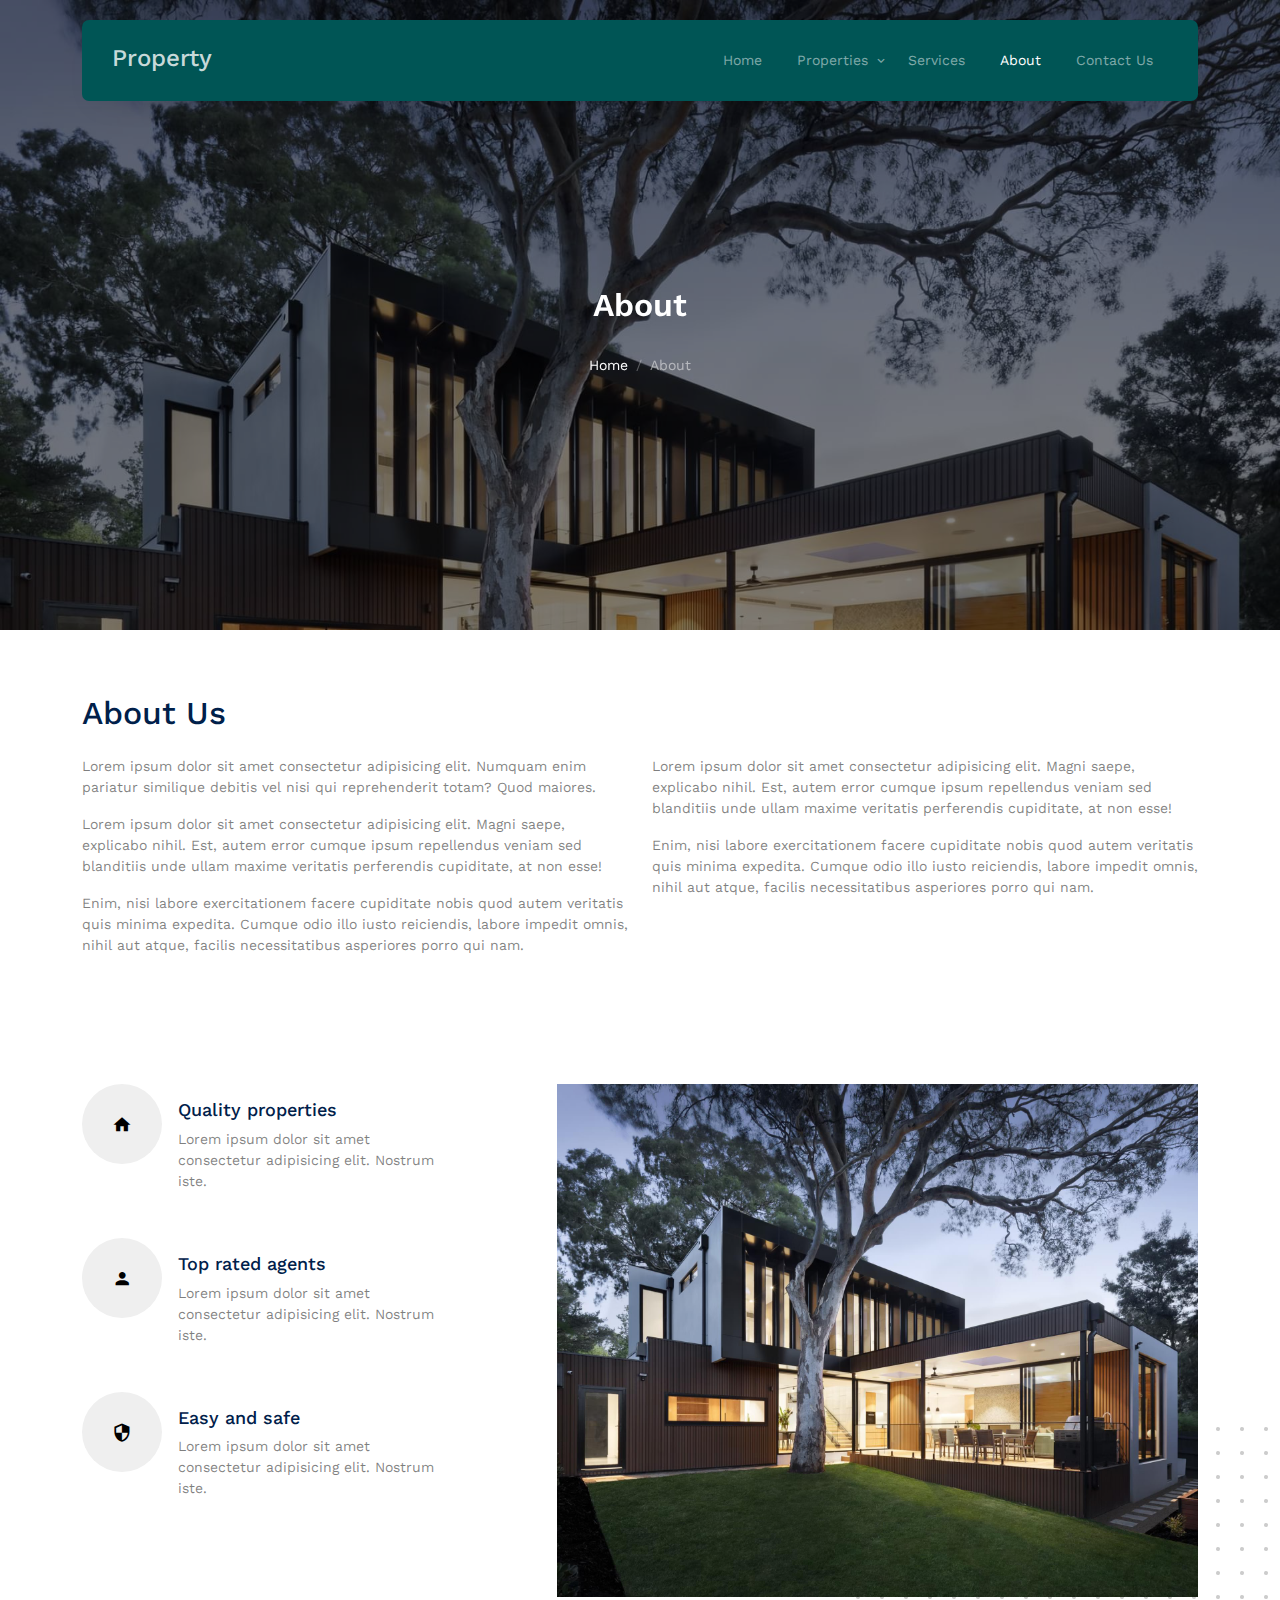
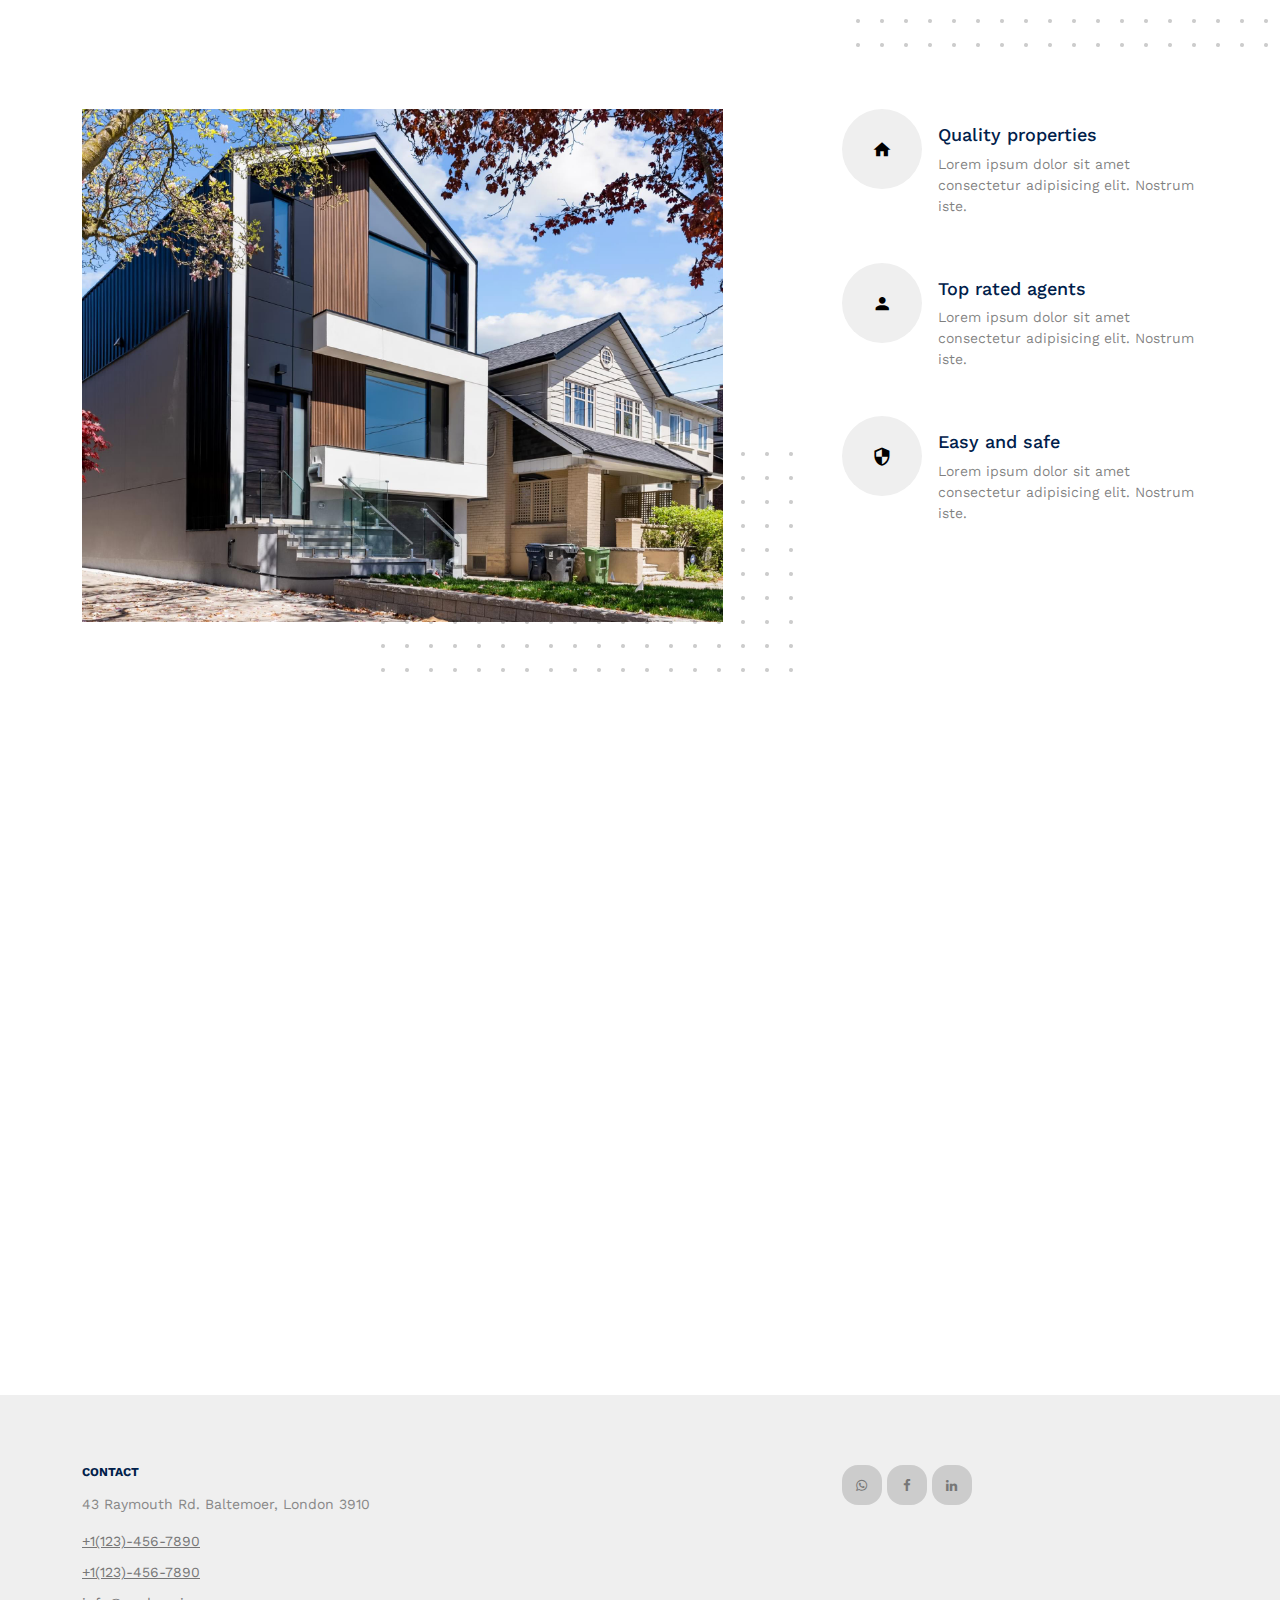
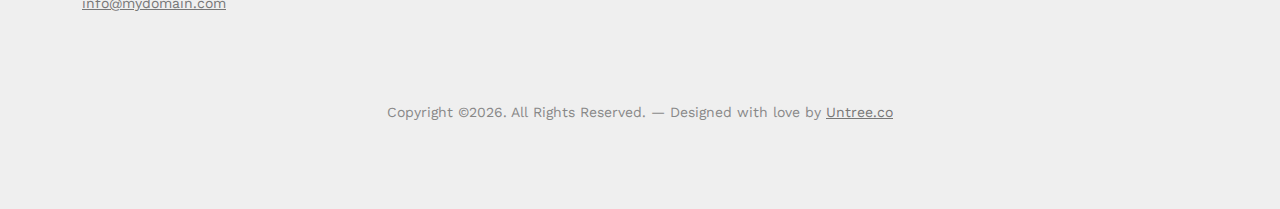
==== commit bcd4ab32: "Edited, footer, removed testimonies, agents section" ====
--- a/about.html
+++ b/about.html
@@ -1,9 +1,3 @@
-<!-- /*
-* Template Name: Property
-* Template Author: Untree.co
-* Template URI: https://untree.co/
-* License: https://creativecommons.org/licenses/by/3.0/
-*/ -->
 <!doctype html>
 <html lang="en">
 <head>
@@ -30,7 +24,7 @@
 	<title>Property &mdash; Free Bootstrap 5 Website Template by Untree.co</title>
 </head>
 <body>
-
+	<!--Navigation-->
 	<div class="site-mobile-menu site-navbar-target">
 		<div class="site-mobile-menu-header">
 			<div class="site-mobile-menu-close">
@@ -77,6 +71,7 @@
 		</div>
 	</nav>
 
+	<!--Hero section-->
 	<div class="hero page-inner overlay" style="background-image: url('images/hero_bg_3.jpg');">
 
 		<div class="container">
@@ -95,7 +90,7 @@
 		</div>
 	</div>
 
-
+	<!--Body-->
 	<div class="section">
 		<div class="container">
 			<div class="row text-left mb-5">
@@ -244,113 +239,9 @@
 		</div>
 	</div>
 
-
-
-	<div class="section sec-testimonials bg-light">
-		<div class="container">
-			<div class="row mb-5 align-items-center">
-				<div class="col-md-6">
-					<h2 class="font-weight-bold heading text-primary mb-4 mb-md-0">The Team</h2>
-				</div>
-				<div class="col-md-6 text-md-end">
-					<div id="testimonial-nav">
-						<span class="prev" data-controls="prev">Prev</span>
-
-						<span class="next" data-controls="next">Next</span>
-					</div>
-				</div>
-			</div>
-
-			<div class="row">
-				<div class="col-lg-4">
-
-				</div>
-			</div>
-			<div class="testimonial-slider-wrap">
-				<div class="testimonial-slider">
-					<div class="item">
-						<div class="testimonial">
-							<img src="images/person_1-min.jpg" alt="Image" class="img-fluid rounded-circle w-25 mb-4">
-							<h3 class="h5 text-primary">James Smith</h3>
-							<p class="text-black-50">Designer, Co-founder</p>
-
-							<p>Far far away, behind the word mountains, far from the countries Vokalia and Consonantia, there live the blind texts. Separated they live in Bookmarksgrove right at the coast of the Semantics, a large language ocean.</p>
-
-							<ul class="social list-unstyled list-inline dark-hover">
-								<li class="list-inline-item"><a href="#"><span class="icon-twitter"></span></a></li>
-								<li class="list-inline-item"><a href="#"><span class="icon-facebook"></span></a></li>
-								<li class="list-inline-item"><a href="#"><span class="icon-linkedin"></span></a></li>
-								<li class="list-inline-item"><a href="#"><span class="icon-instagram"></span></a></li>
-							</ul>
-
-						</div>
-					</div>
-
-					<div class="item">
-						<div class="testimonial">
-							<img src="images/person_2-min.jpg" alt="Image" class="img-fluid rounded-circle w-25 mb-4">
-							<h3 class="h5 text-primary">Carol Houston</h3>
-							<p class="text-black-50">Designer, Co-founder</p>
-
-							<p>Far far away, behind the word mountains, far from the countries Vokalia and Consonantia, there live the blind texts. Separated they live in Bookmarksgrove right at the coast of the Semantics, a large language ocean.</p>
-
-							<ul class="social list-unstyled list-inline dark-hover">
-								<li class="list-inline-item"><a href="#"><span class="icon-twitter"></span></a></li>
-								<li class="list-inline-item"><a href="#"><span class="icon-facebook"></span></a></li>
-								<li class="list-inline-item"><a href="#"><span class="icon-linkedin"></span></a></li>
-								<li class="list-inline-item"><a href="#"><span class="icon-instagram"></span></a></li>
-							</ul>
-
-
-						</div>
-					</div>
-
-					<div class="item">
-						<div class="testimonial">
-							<img src="images/person_3-min.jpg" alt="Image" class="img-fluid rounded-circle w-25 mb-4">
-							<h3 class="h5 text-primary">Synthia Cameron</h3>
-							<p class="text-black-50">Designer, Co-founder</p>
-
-							<p>Far far away, behind the word mountains, far from the countries Vokalia and Consonantia, there live the blind texts. Separated they live in Bookmarksgrove right at the coast of the Semantics, a large language ocean.</p>
-
-							<ul class="social list-unstyled list-inline dark-hover">
-								<li class="list-inline-item"><a href="#"><span class="icon-twitter"></span></a></li>
-								<li class="list-inline-item"><a href="#"><span class="icon-facebook"></span></a></li>
-								<li class="list-inline-item"><a href="#"><span class="icon-linkedin"></span></a></li>
-								<li class="list-inline-item"><a href="#"><span class="icon-instagram"></span></a></li>
-							</ul>
-
-
-						</div>
-					</div>
-
-					<div class="item">
-						<div class="testimonial">
-							<img src="images/person_4.jpg" alt="Image" class="img-fluid rounded-circle w-25 mb-4">
-							<h3 class="h5 text-primary">Davin Smith</h3>
-							<p class="text-black-50">Designer, Co-founder</p>
-
-							<p>Far far away, behind the word mountains, far from the countries Vokalia and Consonantia, there live the blind texts. Separated they live in Bookmarksgrove right at the coast of the Semantics, a large language ocean.</p>
-
-							<ul class="social list-unstyled list-inline dark-hover">
-								<li class="list-inline-item"><a href="#"><span class="icon-twitter"></span></a></li>
-								<li class="list-inline-item"><a href="#"><span class="icon-facebook"></span></a></li>
-								<li class="list-inline-item"><a href="#"><span class="icon-linkedin"></span></a></li>
-								<li class="list-inline-item"><a href="#"><span class="icon-instagram"></span></a></li>
-							</ul>
-
-
-						</div>
-					</div>
-
-				</div>
-			</div>
-		</div>
-	</div>
-
+	<!--Footer -->
 	<div class="site-footer">
 		<div class="container">
-
 			<div class="row">
 				<div class="col-lg-4">
 					<div class="widget">
@@ -364,42 +255,13 @@
 					</div> <!-- /.widget -->
 				</div> <!-- /.col-lg-4 -->
 				<div class="col-lg-4">
+				</div> <!-- /.col-lg-4 -->
+				<div class="col-lg-4">
 					<div class="widget">
-						<h3>Sources</h3>
-						<ul class="list-unstyled float-start links">
-							<li><a href="#">About us</a></li>
-							<li><a href="#">Services</a></li>
-							<li><a href="#">Vision</a></li>
-							<li><a href="#">Mission</a></li>
-							<li><a href="#">Terms</a></li>
-							<li><a href="#">Privacy</a></li>
-						</ul>
-						<ul class="list-unstyled float-start links">
-							<li><a href="#">Partners</a></li>
-							<li><a href="#">Business</a></li>
-							<li><a href="#">Careers</a></li>
-							<li><a href="#">Blog</a></li>
-							<li><a href="#">FAQ</a></li>
-							<li><a href="#">Creative</a></li>
-						</ul>
-					</div> <!-- /.widget -->
-				</div> <!-- /.col-lg-4 -->
-				<div class="col-lg-4">
-					<div class="widget">
-						<h3>Links</h3>
-						<ul class="list-unstyled links">
-							<li><a href="#">Our Vision</a></li>
-							<li><a href="#">About us</a></li>
-							<li><a href="#">Contact us</a></li>
-						</ul>
-
 						<ul class="list-unstyled social">
-							<li><a href="#"><span class="icon-instagram"></span></a></li>
-							<li><a href="#"><span class="icon-twitter"></span></a></li>
+							<li><a href="#"><span class="icon-whatsapp"></span></a></li>
 							<li><a href="#"><span class="icon-facebook"></span></a></li>
 							<li><a href="#"><span class="icon-linkedin"></span></a></li>
-							<li><a href="#"><span class="icon-pinterest"></span></a></li>
-							<li><a href="#"><span class="icon-dribbble"></span></a></li>
 						</ul>
 					</div> <!-- /.widget -->
 				</div> <!-- /.col-lg-4 -->
@@ -407,20 +269,13 @@
 
 			<div class="row mt-5">
 				<div class="col-12 text-center">
-					<!-- 
-              **==========
-              NOTE: 
-              Please don't remove this copyright link unless you buy the license here https://untree.co/license/  
-              **==========
-            -->
-
+				<!--**========== NOTE:Please don't remove this copyright link unless you buy the license here https://untree.co/license/  **========== -->
             <p>Copyright &copy;<script>document.write(new Date().getFullYear());</script>. All Rights Reserved. &mdash; Designed with love by <a href="https://untree.co">Untree.co</a> <!-- License information: https://untree.co/license/ -->
             </p>
-
           </div>
         </div>
       </div> <!-- /.container -->
-    </div> <!-- /.site-footer -->
+    </div> 
 
 
     <!-- Preloader -->
@@ -431,7 +286,6 @@
     	</div>
     </div>
 
-
     <script src="js/bootstrap.bundle.min.js"></script>
     <script src="js/tiny-slider.js"></script>
     <script src="js/aos.js"></script>
@@ -439,4 +293,10 @@
     <script src="js/counter.js"></script>
     <script src="js/custom.js"></script>
   </body>
+  <!-- /*
+* Template Name: Property
+* Template Author: Untree.co
+* Template URI: https://untree.co/
+* License: https://creativecommons.org/licenses/by/3.0/
+*/ -->
   </html>
--- a/css/style.css
+++ b/css/style.css
@@ -10045,41 +10045,6 @@
   color: #00204a;
   border: 2px solid #00204a; }
 
-.links-arrow-before li {
-  margin-bottom: 15px;
-  position: relative; }
-  .links-arrow-before li a {
-    color: #afafaf;
-    position: relative;
-    padding-left: 20px;
-    text-decoration: none; }
-    .links-arrow-before li a:hover {
-      color: #fff; }
-    .links-arrow-before li a:before {
-      content: "\e5c8";
-      font-family: "icomoon";
-      left: 0;
-      top: 0;
-      position: absolute; }
-
-.person {
-  text-align: center;
-  background-color: #fff;
-  border-radius: 4px; }
-  .person img {
-    position: relative;
-    width: 90px;
-    border-radius: 50%;
-    margin: -45px auto 0 auto; }
-  .person .person-contents {
-    padding: 30px; }
-    .person .person-contents h2, .person .person-contents .h2 {
-      font-size: 18px; }
-      .person .person-contents h2 a, .person .person-contents .h2 a {
-        color: #000;
-        text-decoration: none; }
-    .person .person-contents p {
-      font-size: 14px; }
 
 .meta {
   color: #888; }
@@ -10186,67 +10151,6 @@
     background: #00204a;
     color: #fff; }
 
-.agent-box {
-  margin-top: 50px;
-  border: 2px solid #efefef;
-  padding: 20px;
-  border-radius: 4px; }
-  .agent-box .img {
-    -webkit-box-flex: 0;
-    -ms-flex: 0 0 100px;
-    flex: 0 0 100px; }
-    .agent-box .img img {
-      width: 80px;
-      border-radius: 50%; }
-  .agent-box .text h3, .agent-box .text .h3 {
-    font-size: 16px; }
-
-.testimonial-slider-wrap {
-  position: relative; }
-  .testimonial-slider-wrap .tns-nav {
-    position: absolute;
-    bottom: -50px;
-    z-index: 2;
-    left: 50%;
-    -webkit-transform: translateX(-50%);
-    -ms-transform: translateX(-50%);
-    transform: translateX(-50%); }
-    .testimonial-slider-wrap .tns-nav button {
-      background: none;
-      border: none;
-      display: inline-block;
-      margin: 2px;
-      height: 15px; }
-      .testimonial-slider-wrap .tns-nav button:active, .testimonial-slider-wrap .tns-nav button:focus {
-        outline: none; }
-      .testimonial-slider-wrap .tns-nav button:before {
-        position: absolute;
-        content: "";
-        width: 7px;
-        height: 7px;
-        border-radius: 50%;
-        background-color: rgba(0, 0, 0, 0.3);
-        -webkit-transition: .3s all ease;
-        -o-transition: .3s all ease;
-        transition: .3s all ease; }
-      .testimonial-slider-wrap .tns-nav button.tns-nav-active:before {
-        background-color: #00204a; }
-
-#testimonial-nav span {
-  display: inline-block;
-  cursor: pointer;
-  padding: 7px 20px;
-  border-radius: 30px;
-  background: rgba(0, 32, 74, 0.1);
-  color: #00204a;
-  text-align: center;
-  -webkit-transition: .3s all ease;
-  -o-transition: .3s all ease;
-  transition: .3s all ease; }
-  #testimonial-nav span:hover, #testimonial-nav span.active {
-    background: #00204a;
-    color: #fff !important; }
-
 .custom-mb {
   margin-bottom: 80px; }
 
@@ -10288,8 +10192,6 @@
   .learn-more:hover:before {
     width: 0%; }
 
-.sec-testimonials {
-  padding-bottom: 8rem; }
 
 .contact-info i {
   font-size: 20px;
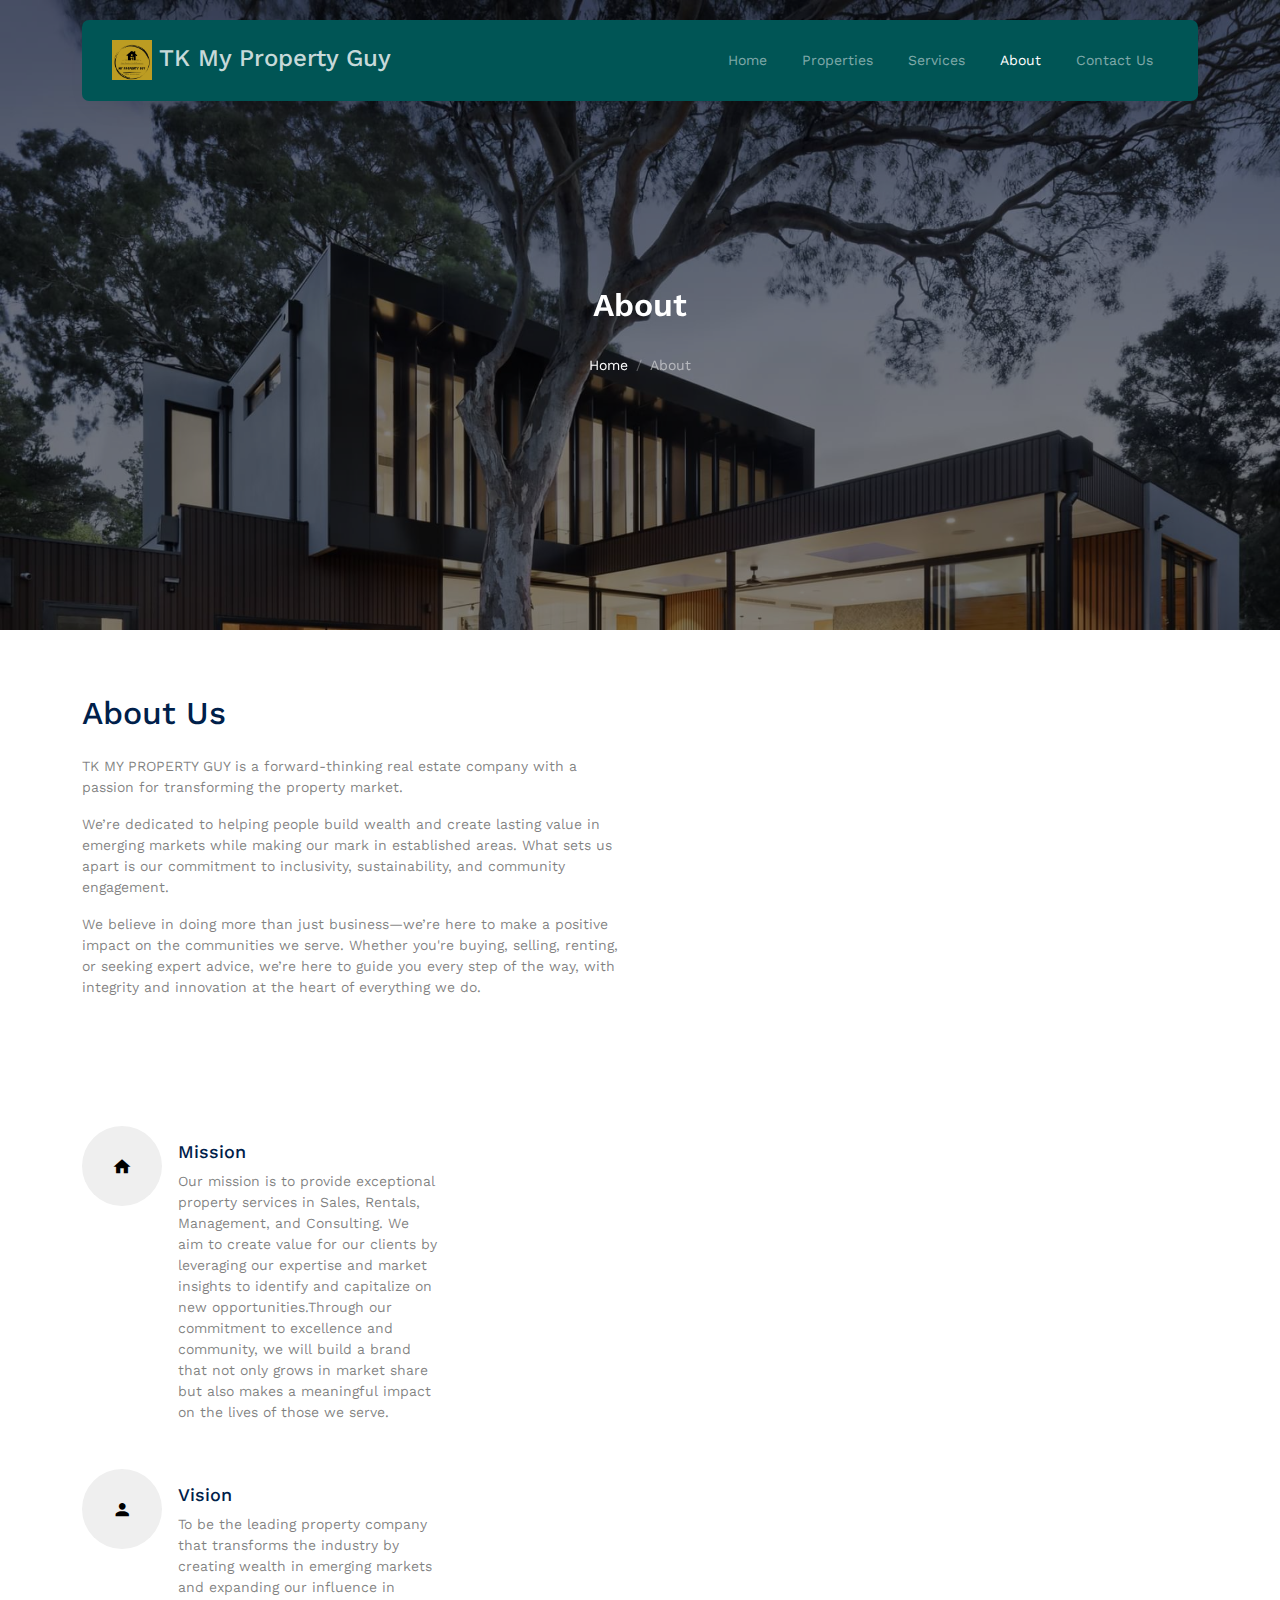
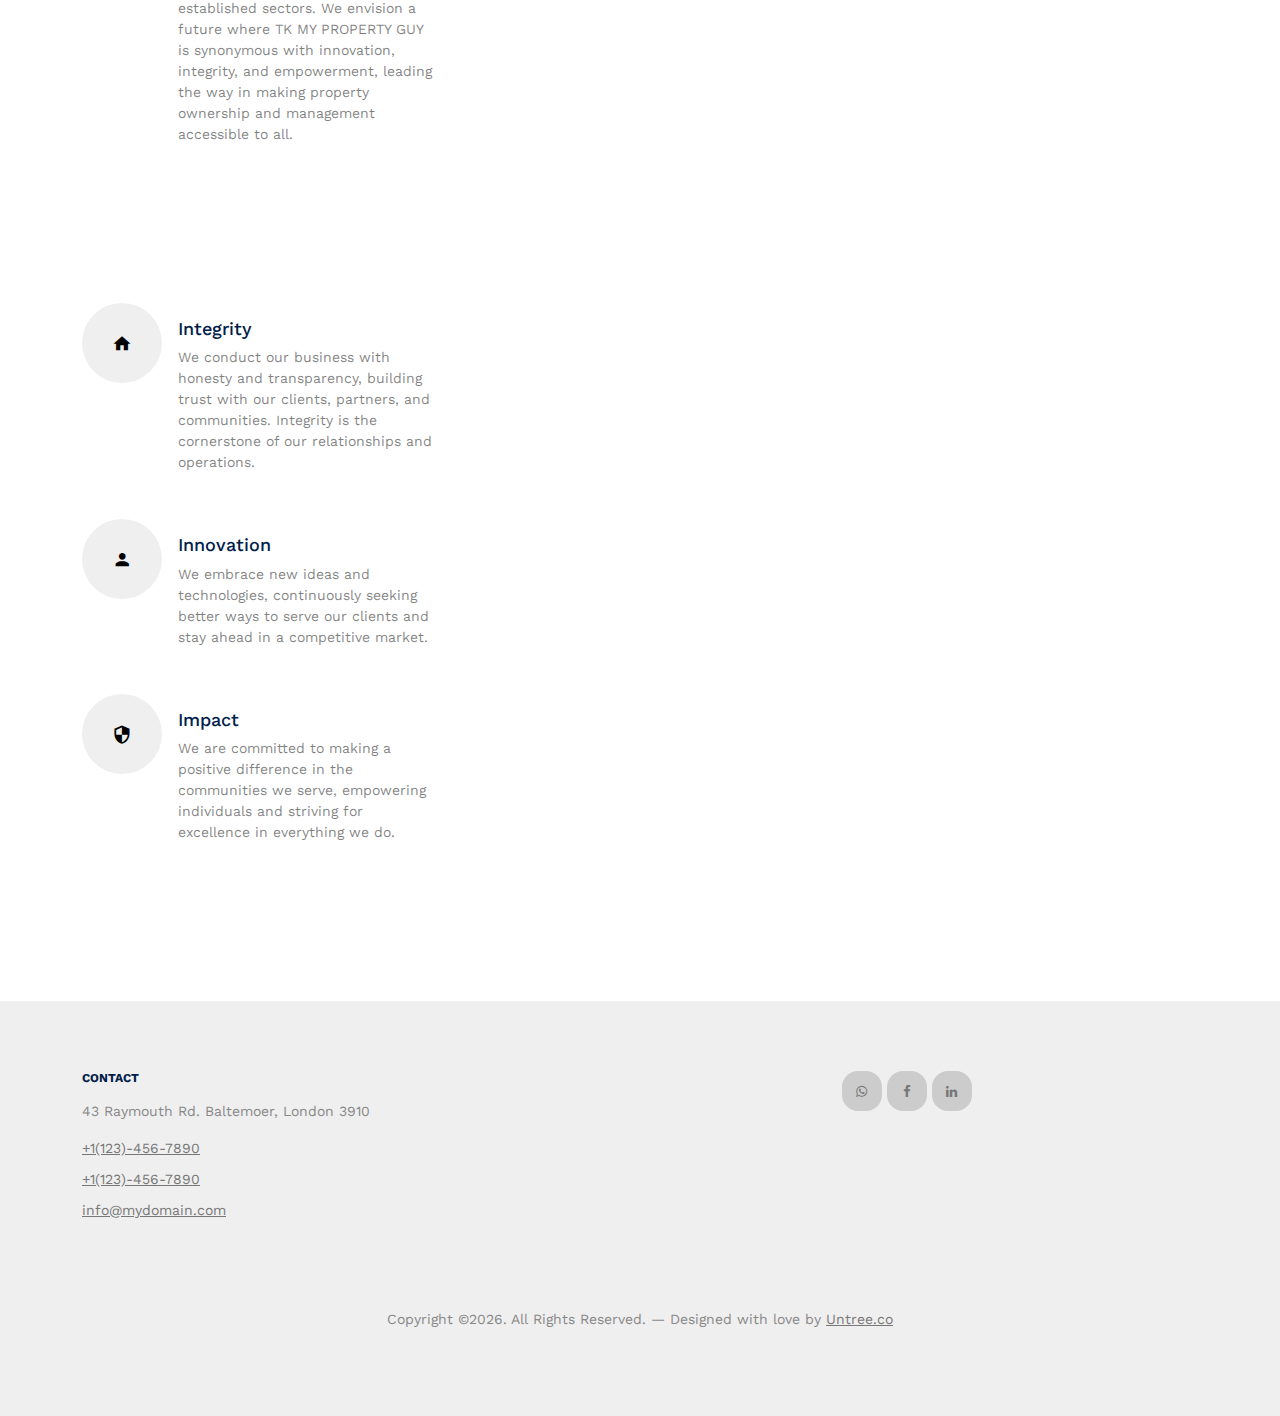
==== commit 695062c3: "updated all html docs" ====
--- a/about.html
+++ b/about.html
@@ -33,35 +33,19 @@
 		</div>
 		<div class="site-mobile-menu-body"></div>
 	</div>
-
 	<nav class="site-nav">
 		<div class="container">
 			<div class="menu-bg-wrap">
 				<div class="site-navigation">
-					<a href="index.html" class="logo m-0 float-start">Property</a>
-
+					<a href="index.html" class="logo m-0 float-start"> <img src="images/MyPropertyGuyLogo.png" alt="TK My Property Guy Logo" style="height: 40px;">
+						TK My Property Guy</a>
 					<ul class="js-clone-nav d-none d-lg-inline-block text-start site-menu float-end">
 						<li><a href="index.html">Home</a></li>
-						<li class="has-children">
-							<a href="properties.html">Properties</a>
-							<ul class="dropdown">
-								<li><a href="#">Buy Property</a></li>
-								<li><a href="#">Sell Property</a></li>
-								<li class="has-children">
-									<a href="#">Dropdown</a>
-									<ul class="dropdown">
-										<li><a href="#">Sub Menu One</a></li>
-										<li><a href="#">Sub Menu Two</a></li>
-										<li><a href="#">Sub Menu Three</a></li>
-									</ul>
-								</li>
-							</ul>
-						</li>
+						<li><a href="properties.html">Properties</a></li>
 						<li><a href="services.html">Services</a></li>
 						<li class="active"><a href="about.html">About</a></li>
 						<li><a href="contact.html">Contact Us</a></li>
 					</ul>
-
 					<a href="#" class="burger light me-auto float-end mt-1 site-menu-toggle js-menu-toggle d-inline-block d-lg-none" data-toggle="collapse" data-target="#main-navbar">
 						<span></span>
 					</a>
@@ -90,7 +74,7 @@
 		</div>
 	</div>
 
-	<!--Body-->
+	<!--About us-->
 	<div class="section">
 		<div class="container">
 			<div class="row text-left mb-5">
@@ -98,141 +82,75 @@
 					<h2 class="font-weight-bold heading text-primary mb-4">About Us</h2>
 				</div>
 				<div class="col-lg-6">
-					<p class="text-black-50">Lorem ipsum dolor sit amet consectetur adipisicing elit. Numquam enim pariatur similique debitis vel nisi qui reprehenderit totam? Quod maiores.</p>
-					<p class="text-black-50">Lorem ipsum dolor sit amet consectetur adipisicing elit. Magni saepe, explicabo nihil. Est, autem error cumque ipsum repellendus veniam sed blanditiis unde ullam maxime veritatis perferendis cupiditate, at non esse!</p>
-					<p class="text-black-50">Enim, nisi labore exercitationem facere cupiditate nobis quod autem veritatis quis minima expedita. Cumque odio illo iusto reiciendis, labore impedit omnis, nihil aut atque, facilis necessitatibus asperiores porro qui nam.</p>
-				</div>
-				<div class="col-lg-6">
-					
-					<p class="text-black-50">Lorem ipsum dolor sit amet consectetur adipisicing elit. Magni saepe, explicabo nihil. Est, autem error cumque ipsum repellendus veniam sed blanditiis unde ullam maxime veritatis perferendis cupiditate, at non esse!</p>
-					<p class="text-black-50">Enim, nisi labore exercitationem facere cupiditate nobis quod autem veritatis quis minima expedita. Cumque odio illo iusto reiciendis, labore impedit omnis, nihil aut atque, facilis necessitatibus asperiores porro qui nam.</p>
-				</div>
-			</div>
-
-		</div>
-	</div>
-
+					<p class="text-black-50">TK MY PROPERTY GUY is a forward-thinking real estate company with a passion for transforming the property market.</p>
+					<p class="text-black-50">We’re dedicated to helping people build wealth and create lasting value in emerging markets while making our mark in established areas. What sets us apart is our commitment to inclusivity, sustainability, and community engagement. </p>
+					<p class="text-black-50"> We believe in doing more than just business—we’re here to make a positive impact on the communities we serve. Whether you're buying, selling, renting, or seeking expert advice, we’re here to guide you every step of the way, with integrity and innovation at the heart of everything we do.</p>
+				</div>
+			</div>
+		</div>
+	</div>
+  
+	<!--Mission and vision-->
 	<div class="section pt-0">
 		<div class="container">
 			<div class="row justify-content-between mb-5">
-				<div class="col-lg-7 mb-5 mb-lg-0 order-lg-2">
-					<div class="img-about dots">
-						<img src="images/hero_bg_3.jpg" alt="Image" class="img-fluid">
-					</div>
-				</div>
+				<div class="col-lg-4">
+					<div class="d-flex feature-h">
+						<span class="wrap-icon me-3"><span class="icon-home2"></span></span>
+						<div class="feature-text">
+							<h3 class="heading">Mission</h3>
+							<p class="text-black-50">Our mission is to provide exceptional property services in Sales, Rentals, Management, and Consulting.
+								We aim to create value for our clients by leveraging our expertise and market insights to identify and capitalize on new opportunities.Through our commitment to excellence and community, we will build a brand that not only grows in market share but also makes a meaningful impact on the lives of those we serve.
+								</p>   
+						</div>
+					</div>
+
+					<div class="d-flex feature-h">
+						<span class="wrap-icon me-3">
+							<span class="icon-person"></span>
+						</span>
+						<div class="feature-text">
+							<h3 class="heading">Vision</h3>
+							<p class="text-black-50">To be the leading property company that transforms the industry by creating wealth in emerging markets and expanding our influence in established sectors. We envision a future where TK MY PROPERTY GUY is synonymous with innovation, integrity, and empowerment, leading the way in making property ownership and management accessible to all.
+								</p>   
+						</div>
+					</div>
+				</div>
+			</div>
+		</div>
+	</div>
+ 
+	<!--Values-->
+	<div class="section pt-0">
+		<div class="container">
+			<div class="row justify-content-between mb-5">	
 				<div class="col-lg-4">
 					<div class="d-flex feature-h">
 						<span class="wrap-icon me-3">
 							<span class="icon-home2"></span>
 						</span>
 						<div class="feature-text">
-							<h3 class="heading">Quality properties</h3>
-							<p class="text-black-50">Lorem ipsum dolor sit amet consectetur adipisicing elit. Nostrum iste.</p>   
-						</div>
-					</div>
-
+							<h3 class="heading">Integrity</h3>
+							<p class="text-black-50">We conduct our business with honesty and transparency, building trust with our clients, partners, and communities. Integrity is the cornerstone of our relationships and operations.</p>   
+						</div>
+					</div>
 					<div class="d-flex feature-h">
 						<span class="wrap-icon me-3">
 							<span class="icon-person"></span>
 						</span>
 						<div class="feature-text">
-							<h3 class="heading">Top rated agents</h3>
-							<p class="text-black-50">Lorem ipsum dolor sit amet consectetur adipisicing elit. Nostrum iste.</p>   
-						</div>
-					</div>
-
+							<h3 class="heading">Innovation</h3>
+							<p class="text-black-50">We embrace new ideas and technologies, continuously seeking better ways to serve our clients and stay ahead in a competitive market.</p>   
+						</div>
+					</div>
 					<div class="d-flex feature-h">
 						<span class="wrap-icon me-3">
 							<span class="icon-security"></span>
 						</span>
 						<div class="feature-text">
-							<h3 class="heading">Easy and safe</h3>
-							<p class="text-black-50">Lorem ipsum dolor sit amet consectetur adipisicing elit. Nostrum iste.</p>   
-						</div>
-					</div>
-				</div>
-			</div>
-		</div>
-	</div>
-
-	<div class="section pt-0">
-		<div class="container">
-			<div class="row justify-content-between mb-5">
-				<div class="col-lg-7 mb-5 mb-lg-0">
-					<div class="img-about dots">
-						<img src="images/hero_bg_2.jpg" alt="Image" class="img-fluid">
-					</div>
-				</div>
-				<div class="col-lg-4">
-					<div class="d-flex feature-h">
-						<span class="wrap-icon me-3">
-							<span class="icon-home2"></span>
-						</span>
-						<div class="feature-text">
-							<h3 class="heading">Quality properties</h3>
-							<p class="text-black-50">Lorem ipsum dolor sit amet consectetur adipisicing elit. Nostrum iste.</p>   
-						</div>
-					</div>
-
-					<div class="d-flex feature-h">
-						<span class="wrap-icon me-3">
-							<span class="icon-person"></span>
-						</span>
-						<div class="feature-text">
-							<h3 class="heading">Top rated agents</h3>
-							<p class="text-black-50">Lorem ipsum dolor sit amet consectetur adipisicing elit. Nostrum iste.</p>   
-						</div>
-					</div>
-
-					<div class="d-flex feature-h">
-						<span class="wrap-icon me-3">
-							<span class="icon-security"></span>
-						</span>
-						<div class="feature-text">
-							<h3 class="heading">Easy and safe</h3>
-							<p class="text-black-50">Lorem ipsum dolor sit amet consectetur adipisicing elit. Nostrum iste.</p>   
-						</div>
-					</div>
-				</div>
-			</div>
-		</div>
-	</div>
-	<div class="section">
-		<div class="container">
-			<div class="row">
-				<div class="col-md-4" data-aos="fade-up" data-aos-delay="0">
-					<img src="images/img_1.jpg" alt="Image" class="img-fluid">
-				</div>
-				<div class="col-md-4 mt-lg-5" data-aos="fade-up" data-aos-delay="100">
-					<img src="images/img_3.jpg" alt="Image" class="img-fluid">
-				</div>
-				<div class="col-md-4" data-aos="fade-up" data-aos-delay="200">
-					<img src="images/img_2.jpg" alt="Image" class="img-fluid">
-				</div>
-			</div>
-			<div class="row section-counter mt-5">
-				<div class="col-6 col-sm-6 col-md-6 col-lg-3" data-aos="fade-up" data-aos-delay="300">
-					<div class="counter-wrap mb-5 mb-lg-0">
-						<span class="number"><span class="countup text-primary">2917</span></span>
-						<span class="caption text-black-50"># of Buy Properties</span>
-					</div>
-				</div>
-				<div class="col-6 col-sm-6 col-md-6 col-lg-3" data-aos="fade-up" data-aos-delay="400">
-					<div class="counter-wrap mb-5 mb-lg-0">
-						<span class="number"><span class="countup text-primary">3918</span></span>
-						<span class="caption text-black-50"># of Sell Properties</span>
-					</div>
-				</div>
-				<div class="col-6 col-sm-6 col-md-6 col-lg-3" data-aos="fade-up" data-aos-delay="500">
-					<div class="counter-wrap mb-5 mb-lg-0">
-						<span class="number"><span class="countup text-primary">38928</span></span>
-						<span class="caption text-black-50"># of All Properties</span>
-					</div>
-				</div>
-				<div class="col-6 col-sm-6 col-md-6 col-lg-3" data-aos="fade-up" data-aos-delay="600">
-					<div class="counter-wrap mb-5 mb-lg-0">
-						<span class="number"><span class="countup text-primary">1291</span></span>
-						<span class="caption text-black-50"># of Agents</span>
+							<h3 class="heading">Impact</h3>
+							<p class="text-black-50">We are committed to making a positive difference in the communities we serve, empowering individuals and striving for excellence in everything we do.</p>   
+						</div>
 					</div>
 				</div>
 			</div>
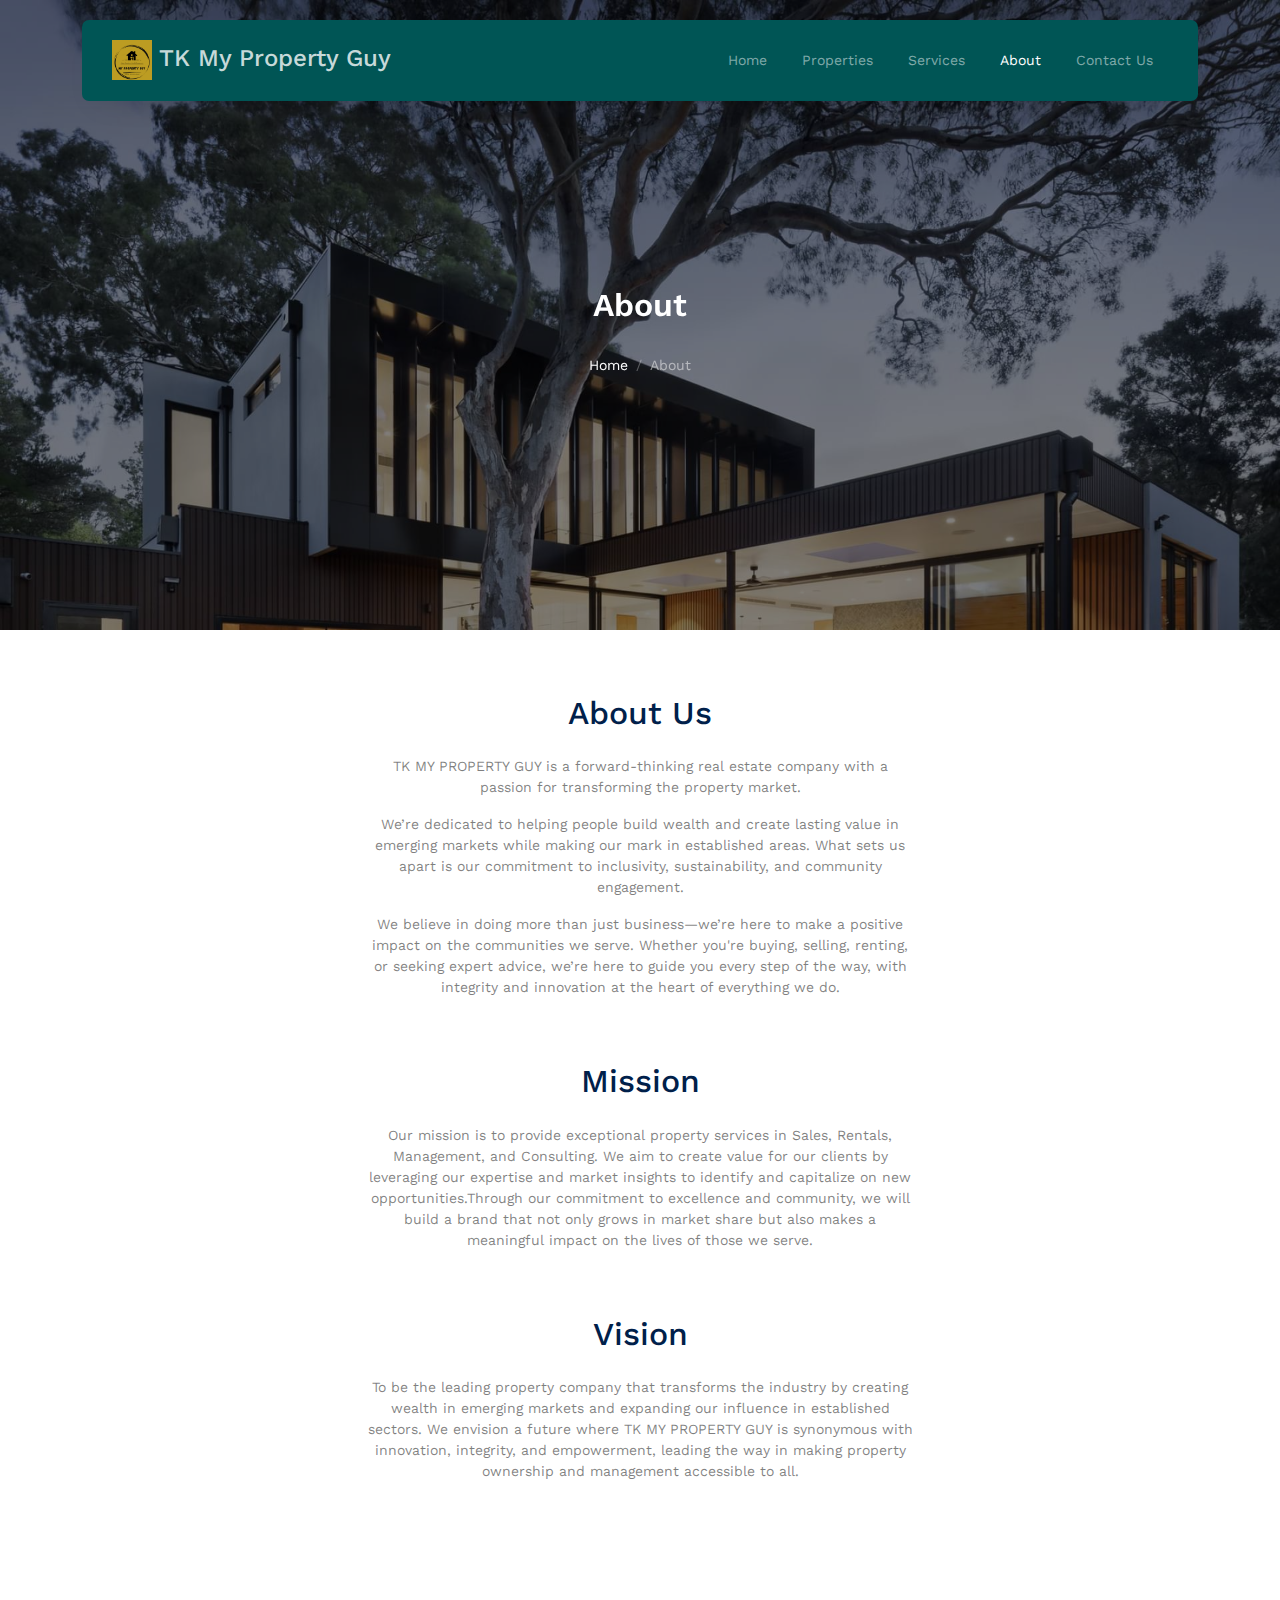
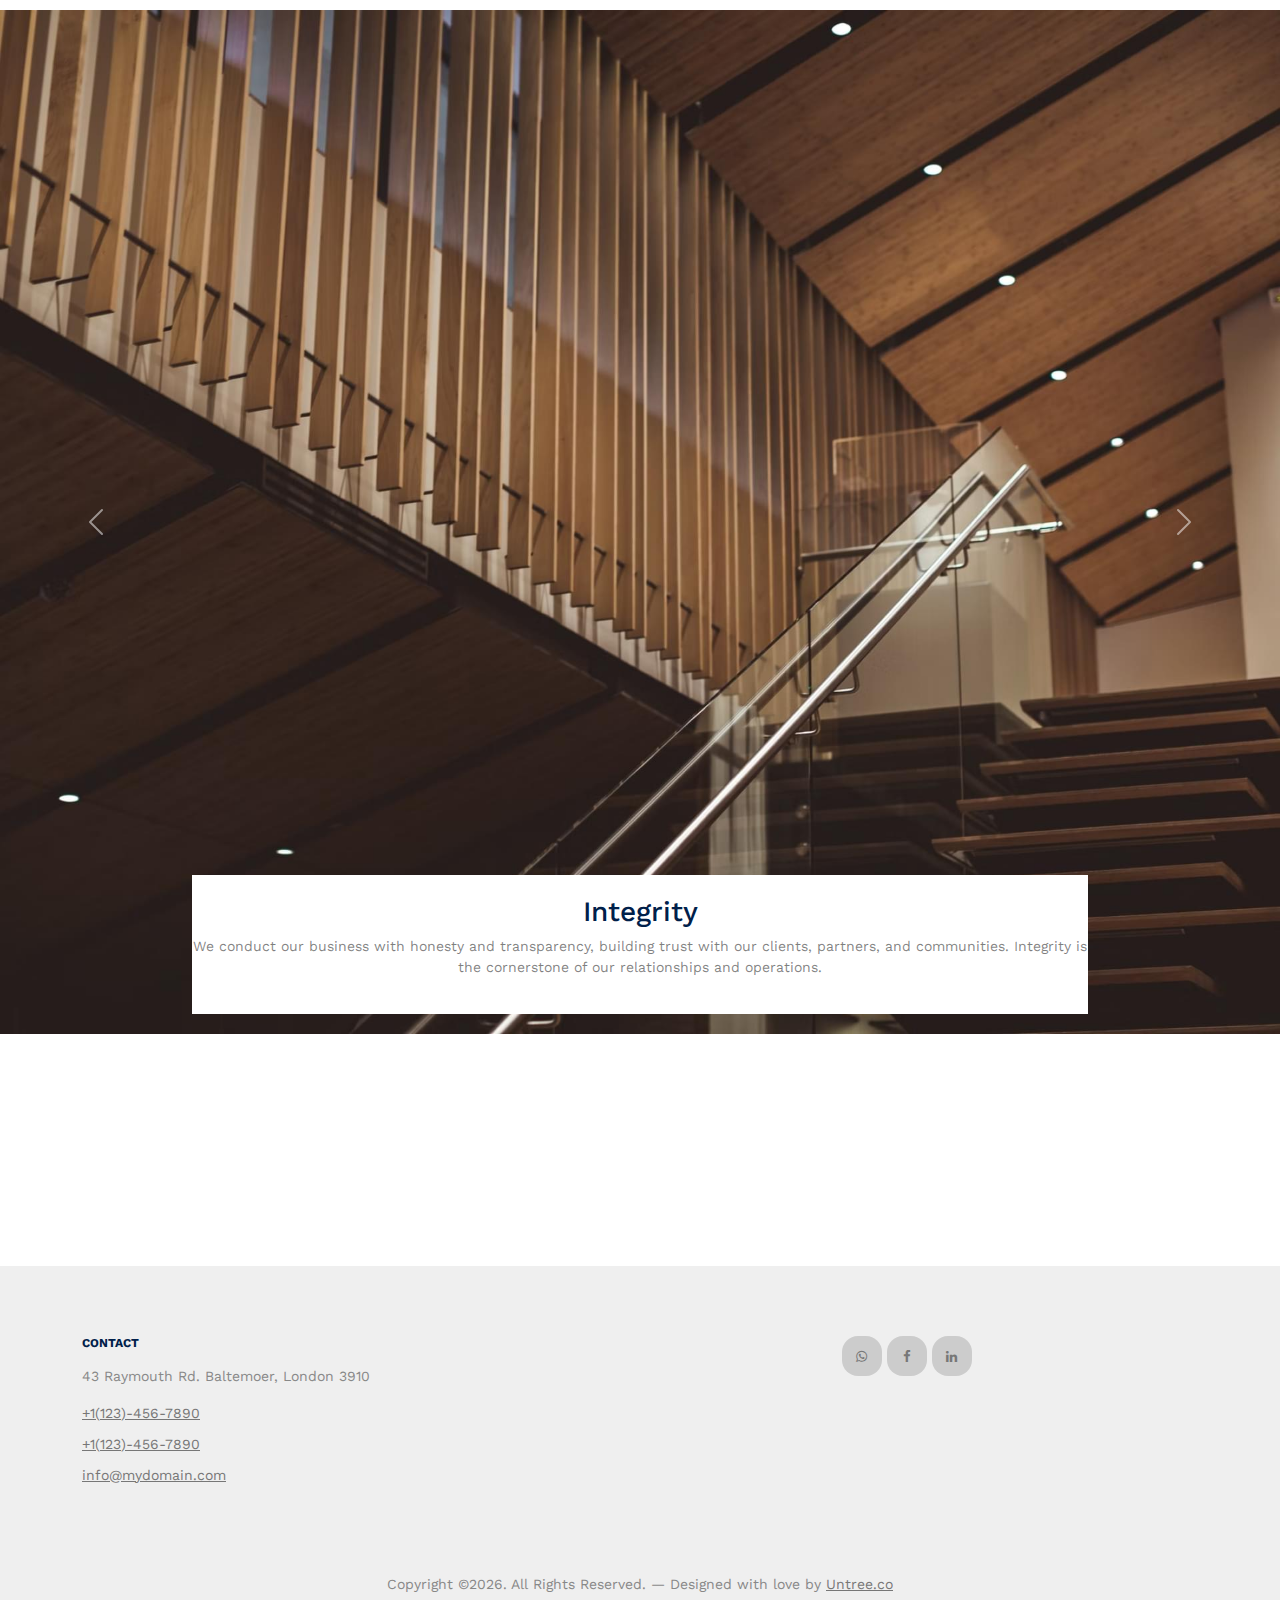
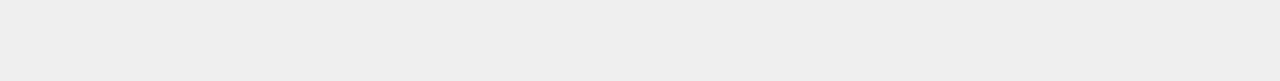
==== commit 59b36513: "updated the about page" ====
--- a/about.html
+++ b/about.html
@@ -77,86 +77,89 @@
 	<!--About us-->
 	<div class="section">
 		<div class="container">
-			<div class="row text-left mb-5">
+			<div class="row text-center justify-content-center mb-5">
 				<div class="col-12">
 					<h2 class="font-weight-bold heading text-primary mb-4">About Us</h2>
 				</div>
 				<div class="col-lg-6">
-					<p class="text-black-50">TK MY PROPERTY GUY is a forward-thinking real estate company with a passion for transforming the property market.</p>
+					<p class="text-black-50 ">TK MY PROPERTY GUY is a forward-thinking real estate company with a passion for transforming the property market.</p>
 					<p class="text-black-50">We’re dedicated to helping people build wealth and create lasting value in emerging markets while making our mark in established areas. What sets us apart is our commitment to inclusivity, sustainability, and community engagement. </p>
 					<p class="text-black-50"> We believe in doing more than just business—we’re here to make a positive impact on the communities we serve. Whether you're buying, selling, renting, or seeking expert advice, we’re here to guide you every step of the way, with integrity and innovation at the heart of everything we do.</p>
 				</div>
 			</div>
-		</div>
-	</div>
-  
-	<!--Mission and vision-->
-	<div class="section pt-0">
-		<div class="container">
-			<div class="row justify-content-between mb-5">
-				<div class="col-lg-4">
-					<div class="d-flex feature-h">
-						<span class="wrap-icon me-3"><span class="icon-home2"></span></span>
-						<div class="feature-text">
-							<h3 class="heading">Mission</h3>
-							<p class="text-black-50">Our mission is to provide exceptional property services in Sales, Rentals, Management, and Consulting.
-								We aim to create value for our clients by leveraging our expertise and market insights to identify and capitalize on new opportunities.Through our commitment to excellence and community, we will build a brand that not only grows in market share but also makes a meaningful impact on the lives of those we serve.
-								</p>   
-						</div>
-					</div>
-
-					<div class="d-flex feature-h">
-						<span class="wrap-icon me-3">
-							<span class="icon-person"></span>
-						</span>
-						<div class="feature-text">
-							<h3 class="heading">Vision</h3>
-							<p class="text-black-50">To be the leading property company that transforms the industry by creating wealth in emerging markets and expanding our influence in established sectors. We envision a future where TK MY PROPERTY GUY is synonymous with innovation, integrity, and empowerment, leading the way in making property ownership and management accessible to all.
-								</p>   
-						</div>
-					</div>
+			<div class="row text-center justify-content-center mb-5">
+				<div class="col-12">
+					<h2 class="font-weight-bold heading text-primary mb-4">Mission</h2>
+				</div>
+				<div class="col-lg-6">
+					<p class="text-black-50">Our mission is to provide exceptional property services in Sales, Rentals, Management, and Consulting.
+					We aim to create value for our clients by leveraging our expertise and market insights to identify and capitalize on new opportunities.Through our commitment to excellence and community, we will build a brand that not only grows in market share but also makes a meaningful impact on the lives of those we serve.
+					</p> 
+				</div>
+			</div>
+			<div class="row text-center justify-content-center mb-5">
+				<div class="col-12">
+					<h2 class="font-weight-bold heading text-primary mb-4">Vision</h2>
+				</div>
+				<div class="col-lg-6">
+					<p class="text-black-50">To be the leading property company that transforms the industry by creating wealth in emerging markets and expanding our influence in established sectors. We envision a future where TK MY PROPERTY GUY is synonymous with innovation, integrity, and empowerment, leading the way in making property ownership and management accessible to all.
+					</p> 
 				</div>
 			</div>
 		</div>
 	</div>
  
 	<!--Values-->
-	<div class="section pt-0">
-		<div class="container">
-			<div class="row justify-content-between mb-5">	
-				<div class="col-lg-4">
-					<div class="d-flex feature-h">
-						<span class="wrap-icon me-3">
-							<span class="icon-home2"></span>
-						</span>
-						<div class="feature-text">
-							<h3 class="heading">Integrity</h3>
-							<p class="text-black-50">We conduct our business with honesty and transparency, building trust with our clients, partners, and communities. Integrity is the cornerstone of our relationships and operations.</p>   
-						</div>
-					</div>
-					<div class="d-flex feature-h">
-						<span class="wrap-icon me-3">
-							<span class="icon-person"></span>
-						</span>
-						<div class="feature-text">
-							<h3 class="heading">Innovation</h3>
-							<p class="text-black-50">We embrace new ideas and technologies, continuously seeking better ways to serve our clients and stay ahead in a competitive market.</p>   
-						</div>
-					</div>
-					<div class="d-flex feature-h">
-						<span class="wrap-icon me-3">
-							<span class="icon-security"></span>
-						</span>
-						<div class="feature-text">
-							<h3 class="heading">Impact</h3>
-							<p class="text-black-50">We are committed to making a positive difference in the communities we serve, empowering individuals and striving for excellence in everything we do.</p>   
-						</div>
-					</div>
-				</div>
-			</div>
-		</div>
-	</div>
-
+	<div id="carouselExampleCaptions" class="carousel slide">
+		<div class="carousel-indicators">
+			<button type="button" data-bs-target="#carouselExampleCaptions" data-bs-slide-to="0" class="active" aria-current="true" aria-label="Slide 1"></button>
+			<button type="button" data-bs-target="#carouselExampleCaptions" data-bs-slide-to="1" aria-label="Slide 2"></button>
+			<button type="button" data-bs-target="#carouselExampleCaptions" data-bs-slide-to="2" aria-label="Slide 3"></button>
+		</div>
+		<div class="carousel-inner">
+			<div class="carousel-item active">
+				<img src="images/hero_bg_1.jpg" class="d-block w-100" alt="...">
+				<div class="carousel-caption bg-white">
+					<h3 class="heading">Integrity</h3>
+					<p class="text-black-50">We conduct our business with honesty and transparency, building trust with our clients, partners, and communities. Integrity is the cornerstone of our relationships and operations.</p>
+				</div>
+			</div>
+			<div class="carousel-item">
+				<img src="images/hero_bg_2.jpg" class="d-block w-100" alt="...">
+				<div class="carousel-caption bg-white">
+					<h3 class="heading">Innovation</h3>
+					<p class="text-black-50">We embrace new ideas and technologies, continuously seeking better ways to serve our clients and stay ahead in a competitive market.</p>
+				</div>
+			</div>
+			<div class="carousel-item">
+				<img src="images/hero_bg_3.jpg" class="d-block w-100" alt="...">
+				<div class="carousel-caption bg-white">
+					<h3 class="heading">Impact</h3>
+					<p class="text-black-50">We are committed to making a positive difference in the communities we serve, empowering individuals and striving for excellence in everything we do.</p>
+				</div>
+			</div>
+		</div>
+		<button class="carousel-control-prev" type="button" data-bs-target="#carouselExampleCaptions" data-bs-slide="prev">
+			<span class="carousel-control-prev-icon" aria-hidden="true"></span>
+			<span class="visually-hidden">Previous</span>
+		</button>
+		<button class="carousel-control-next" type="button" data-bs-target="#carouselExampleCaptions" data-bs-slide="next">
+			<span class="carousel-control-next-icon" aria-hidden="true"></span>
+			<span class="visually-hidden">Next</span>
+		</button>
+	</div>
+	
+	
+	<!--Recriting agents-->
+	<div class="section">
+		<div class="row justify-content-center footer-cta" data-aos="fade-up">
+			<div class="col-lg-7 mx-auto text-center">
+				<h5 class="mb-4 ">Be a part of our growing real state agents</h5>
+				<p><a href="#" target="_blank" class="btn btn-primary text-white py-2 px-3">Apply for Real Estate agent</a></p>
+			</div> <!-- /.col-lg-7 -->
+		</div> <!-- /.row -->
+	</div>
+	
 	<!--Footer -->
 	<div class="site-footer">
 		<div class="container">
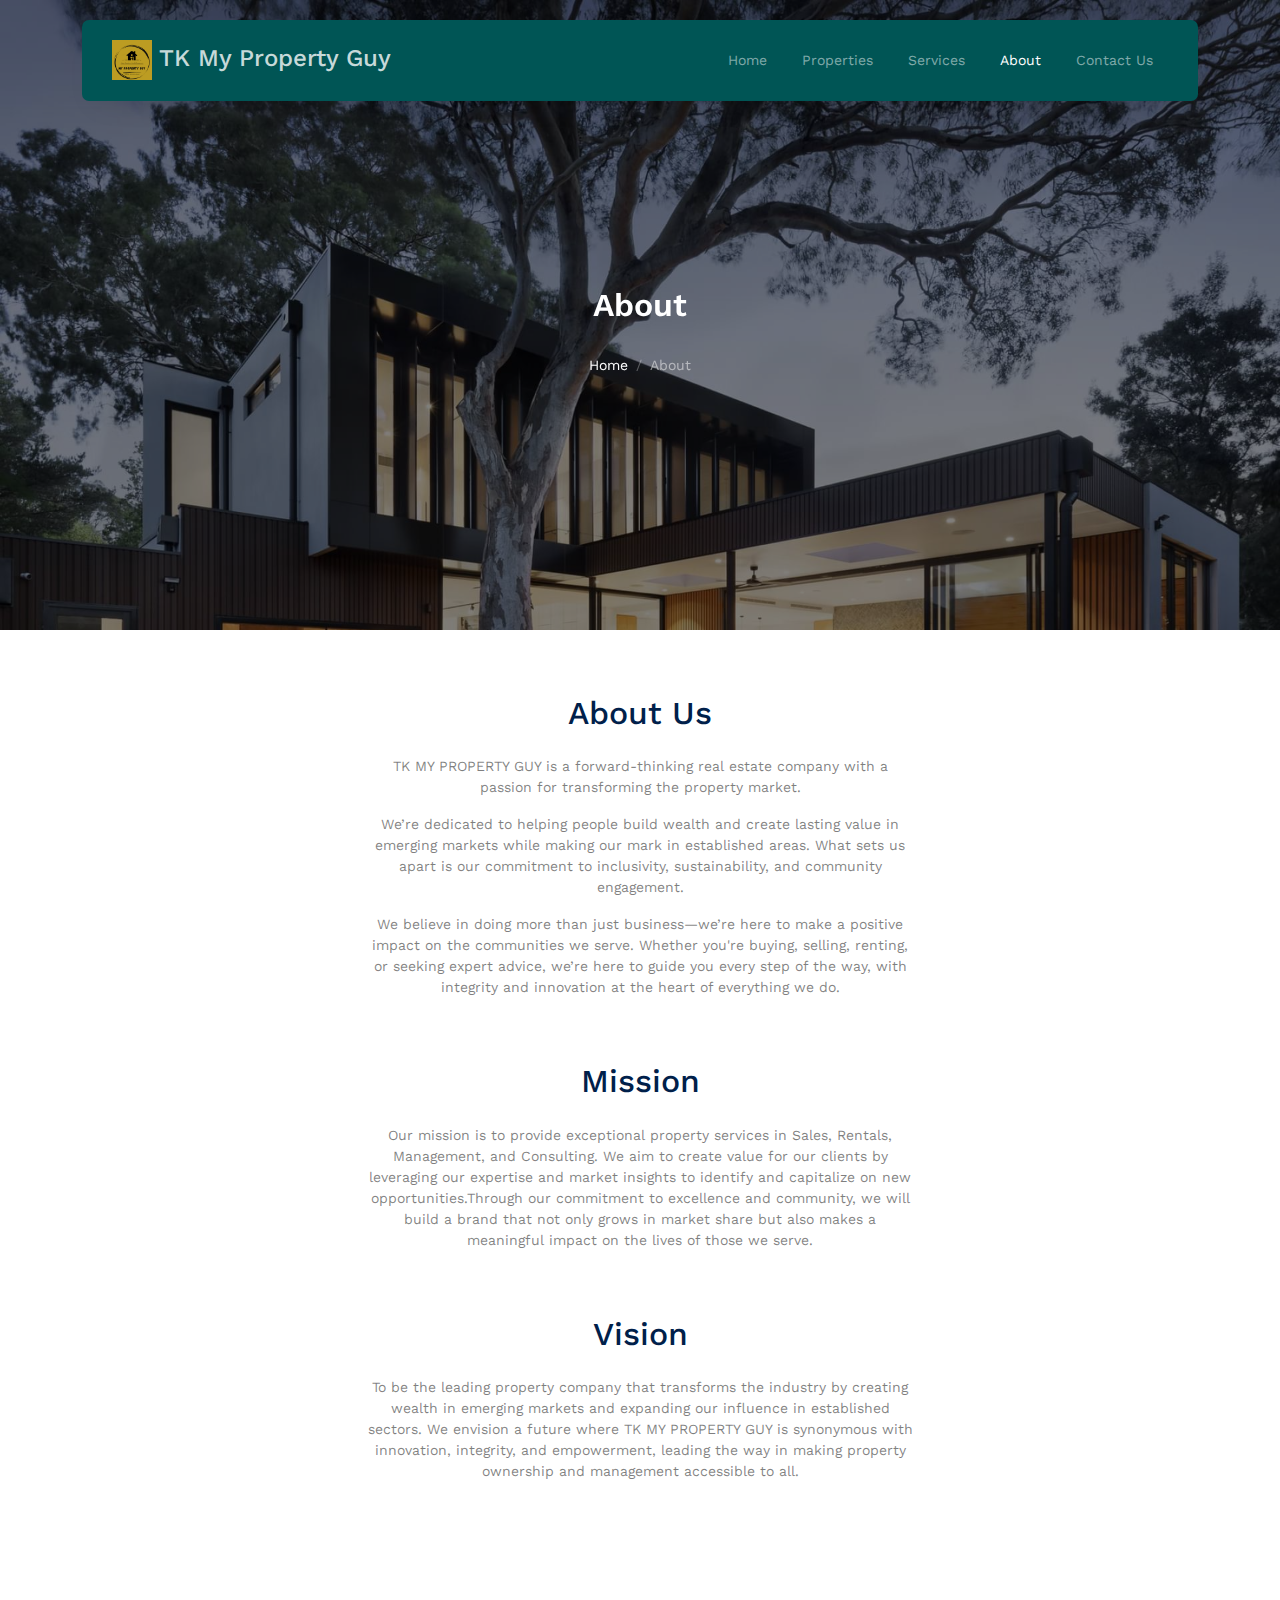
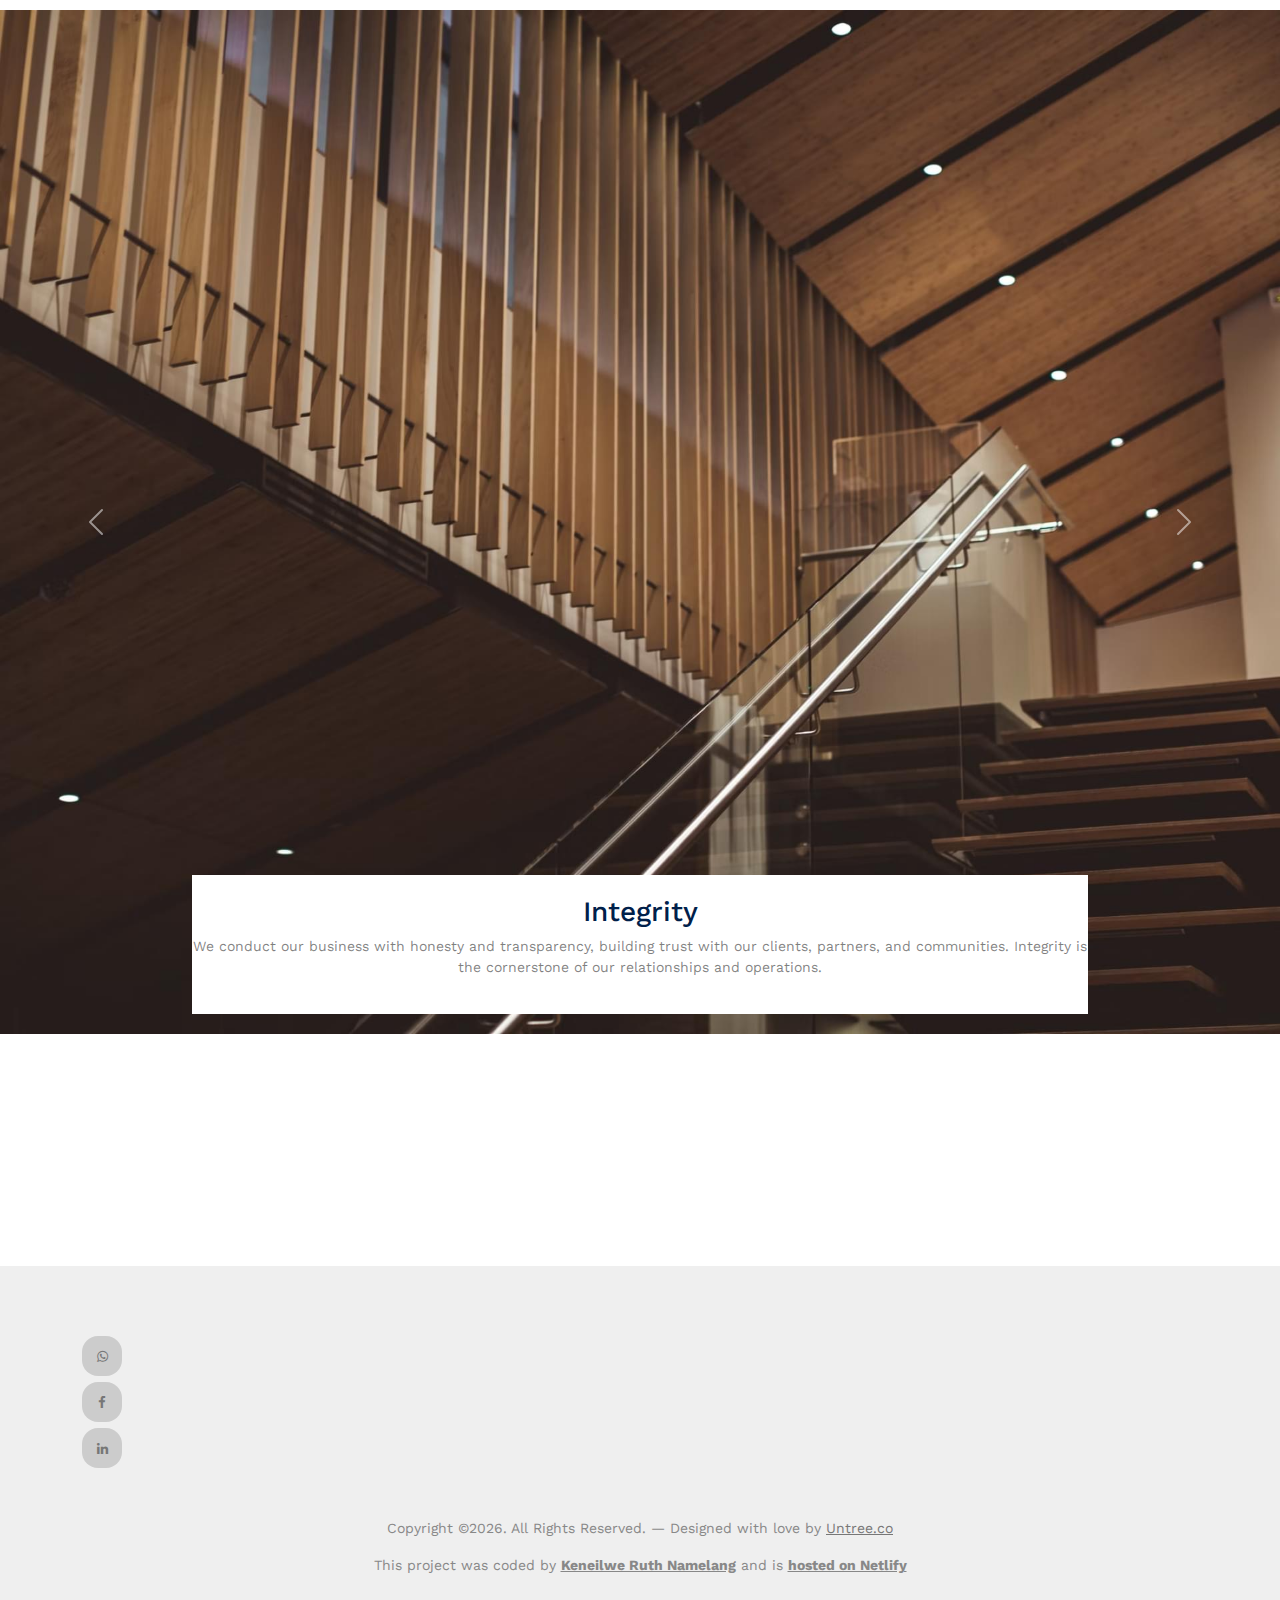
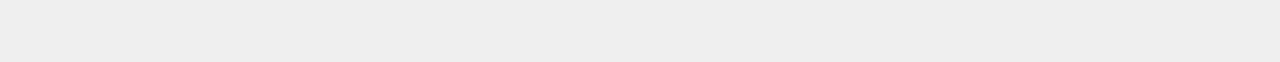
==== commit de162492: "adjusted footer" ====
--- a/about.html
+++ b/about.html
@@ -4,7 +4,7 @@
 	<meta charset="utf-8">
 	<meta name="viewport" content="width=device-width, initial-scale=1">
 	<meta name="author" content="Untree.co">
-	<link rel="shortcut icon" href="favicon.png">
+	<link rel="shortcut icon" href="images/MyPropertyGuyLogo.png">
 
 	<meta name="description" content="" />
 	<meta name="keywords" content="bootstrap, bootstrap5" />
@@ -21,7 +21,7 @@
 	<link rel="stylesheet" href="css/aos.css">
 	<link rel="stylesheet" href="css/style.css">
 
-	<title>Property &mdash; Free Bootstrap 5 Website Template by Untree.co</title>
+	<title>About &mdash; My Property Guy</title>
 </head>
 <body>
 	<!--Navigation-->
@@ -164,40 +164,43 @@
 	<div class="site-footer">
 		<div class="container">
 			<div class="row">
-				<div class="col-lg-4">
-					<div class="widget">
-						<h3>Contact</h3>
-						<address>43 Raymouth Rd. Baltemoer, London 3910</address>
-						<ul class="list-unstyled links">
-							<li><a href="tel://11234567890">+1(123)-456-7890</a></li>
-							<li><a href="tel://11234567890">+1(123)-456-7890</a></li>
-							<li><a href="mailto:info@mydomain.com">info@mydomain.com</a></li>
-						</ul>
-					</div> <!-- /.widget -->
-				</div> <!-- /.col-lg-4 -->
-				<div class="col-lg-4">
-				</div> <!-- /.col-lg-4 -->
-				<div class="col-lg-4">
+				<div class="col-lg-1">
 					<div class="widget">
 						<ul class="list-unstyled social">
-							<li><a href="#"><span class="icon-whatsapp"></span></a></li>
-							<li><a href="#"><span class="icon-facebook"></span></a></li>
-							<li><a href="#"><span class="icon-linkedin"></span></a></li>
+							<li><a href="TEL:+27832505569"><span class="icon-whatsapp"></span></a></li>
+							<li><a href="tel:+2727832505569"><span class="icon-facebook"></span></a></li>
+							<li><a href="mailto:tkmypropertyguy"><span class="icon-linkedin"></span></a></li>
 						</ul>
 					</div> <!-- /.widget -->
 				</div> <!-- /.col-lg-4 -->
 			</div> <!-- /.row -->
 
-			<div class="row mt-5">
+			<div class="row mt-1">
 				<div class="col-12 text-center">
+					
 				<!--**========== NOTE:Please don't remove this copyright link unless you buy the license here https://untree.co/license/  **========== -->
             <p>Copyright &copy;<script>document.write(new Date().getFullYear());</script>. All Rights Reserved. &mdash; Designed with love by <a href="https://untree.co">Untree.co</a> <!-- License information: https://untree.co/license/ -->
-            </p>
+            </p> 
+			<p>
+						This project was coded by
+						<a
+						  class="custom-link fw-bold text-reset"
+						  href="https://github.com/KeneilweRuthNamelang"
+						  target="_blank"
+						  >Keneilwe Ruth Namelang</a
+						>
+						and is
+						<a
+						  class="custom-link fw-bold text-reset"
+						  href="https://we-dsign.netlify.app/"
+						  target="_blank"
+						  >hosted on Netlify</a
+						>
+					  </p>
           </div>
         </div>
       </div> <!-- /.container -->
     </div> 
-
 
     <!-- Preloader -->
     <div id="overlayer"></div>
--- a/css/style.css
+++ b/css/style.css
@@ -10045,6 +10045,41 @@
   color: #00204a;
   border: 2px solid #00204a; }
 
+.links-arrow-before li {
+  margin-bottom: 15px;
+  position: relative; }
+  .links-arrow-before li a {
+    color: #afafaf;
+    position: relative;
+    padding-left: 20px;
+    text-decoration: none; }
+    .links-arrow-before li a:hover {
+      color: #fff; }
+    .links-arrow-before li a:before {
+      content: "\e5c8";
+      font-family: "icomoon";
+      left: 0;
+      top: 0;
+      position: absolute; }
+
+.person {
+  text-align: center;
+  background-color: #fff;
+  border-radius: 4px; }
+  .person img {
+    position: relative;
+    width: 90px;
+    border-radius: 50%;
+    margin: -45px auto 0 auto; }
+  .person .person-contents {
+    padding: 30px; }
+    .person .person-contents h2, .person .person-contents .h2 {
+      font-size: 18px; }
+      .person .person-contents h2 a, .person .person-contents .h2 a {
+        color: #000;
+        text-decoration: none; }
+    .person .person-contents p {
+      font-size: 14px; }
 
 .meta {
   color: #888; }
@@ -10151,6 +10186,67 @@
     background: #00204a;
     color: #fff; }
 
+.agent-box {
+  margin-top: 50px;
+  border: 2px solid #efefef;
+  padding: 20px;
+  border-radius: 4px; }
+  .agent-box .img {
+    -webkit-box-flex: 0;
+    -ms-flex: 0 0 100px;
+    flex: 0 0 100px; }
+    .agent-box .img img {
+      width: 80px;
+      border-radius: 50%; }
+  .agent-box .text h3, .agent-box .text .h3 {
+    font-size: 16px; }
+
+.testimonial-slider-wrap {
+  position: relative; }
+  .testimonial-slider-wrap .tns-nav {
+    position: absolute;
+    bottom: -50px;
+    z-index: 2;
+    left: 50%;
+    -webkit-transform: translateX(-50%);
+    -ms-transform: translateX(-50%);
+    transform: translateX(-50%); }
+    .testimonial-slider-wrap .tns-nav button {
+      background: none;
+      border: none;
+      display: inline-block;
+      margin: 2px;
+      height: 15px; }
+      .testimonial-slider-wrap .tns-nav button:active, .testimonial-slider-wrap .tns-nav button:focus {
+        outline: none; }
+      .testimonial-slider-wrap .tns-nav button:before {
+        position: absolute;
+        content: "";
+        width: 7px;
+        height: 7px;
+        border-radius: 50%;
+        background-color: rgba(0, 0, 0, 0.3);
+        -webkit-transition: .3s all ease;
+        -o-transition: .3s all ease;
+        transition: .3s all ease; }
+      .testimonial-slider-wrap .tns-nav button.tns-nav-active:before {
+        background-color: #00204a; }
+
+#testimonial-nav span {
+  display: inline-block;
+  cursor: pointer;
+  padding: 7px 20px;
+  border-radius: 30px;
+  background: rgba(0, 32, 74, 0.1);
+  color: #00204a;
+  text-align: center;
+  -webkit-transition: .3s all ease;
+  -o-transition: .3s all ease;
+  transition: .3s all ease; }
+  #testimonial-nav span:hover, #testimonial-nav span.active {
+    background: #00204a;
+    color: #fff !important; }
+
 .custom-mb {
   margin-bottom: 80px; }
 
@@ -10192,6 +10288,8 @@
   .learn-more:hover:before {
     width: 0%; }
 
+.sec-testimonials {
+  padding-bottom: 8rem; }
 
 .contact-info i {
   font-size: 20px;
